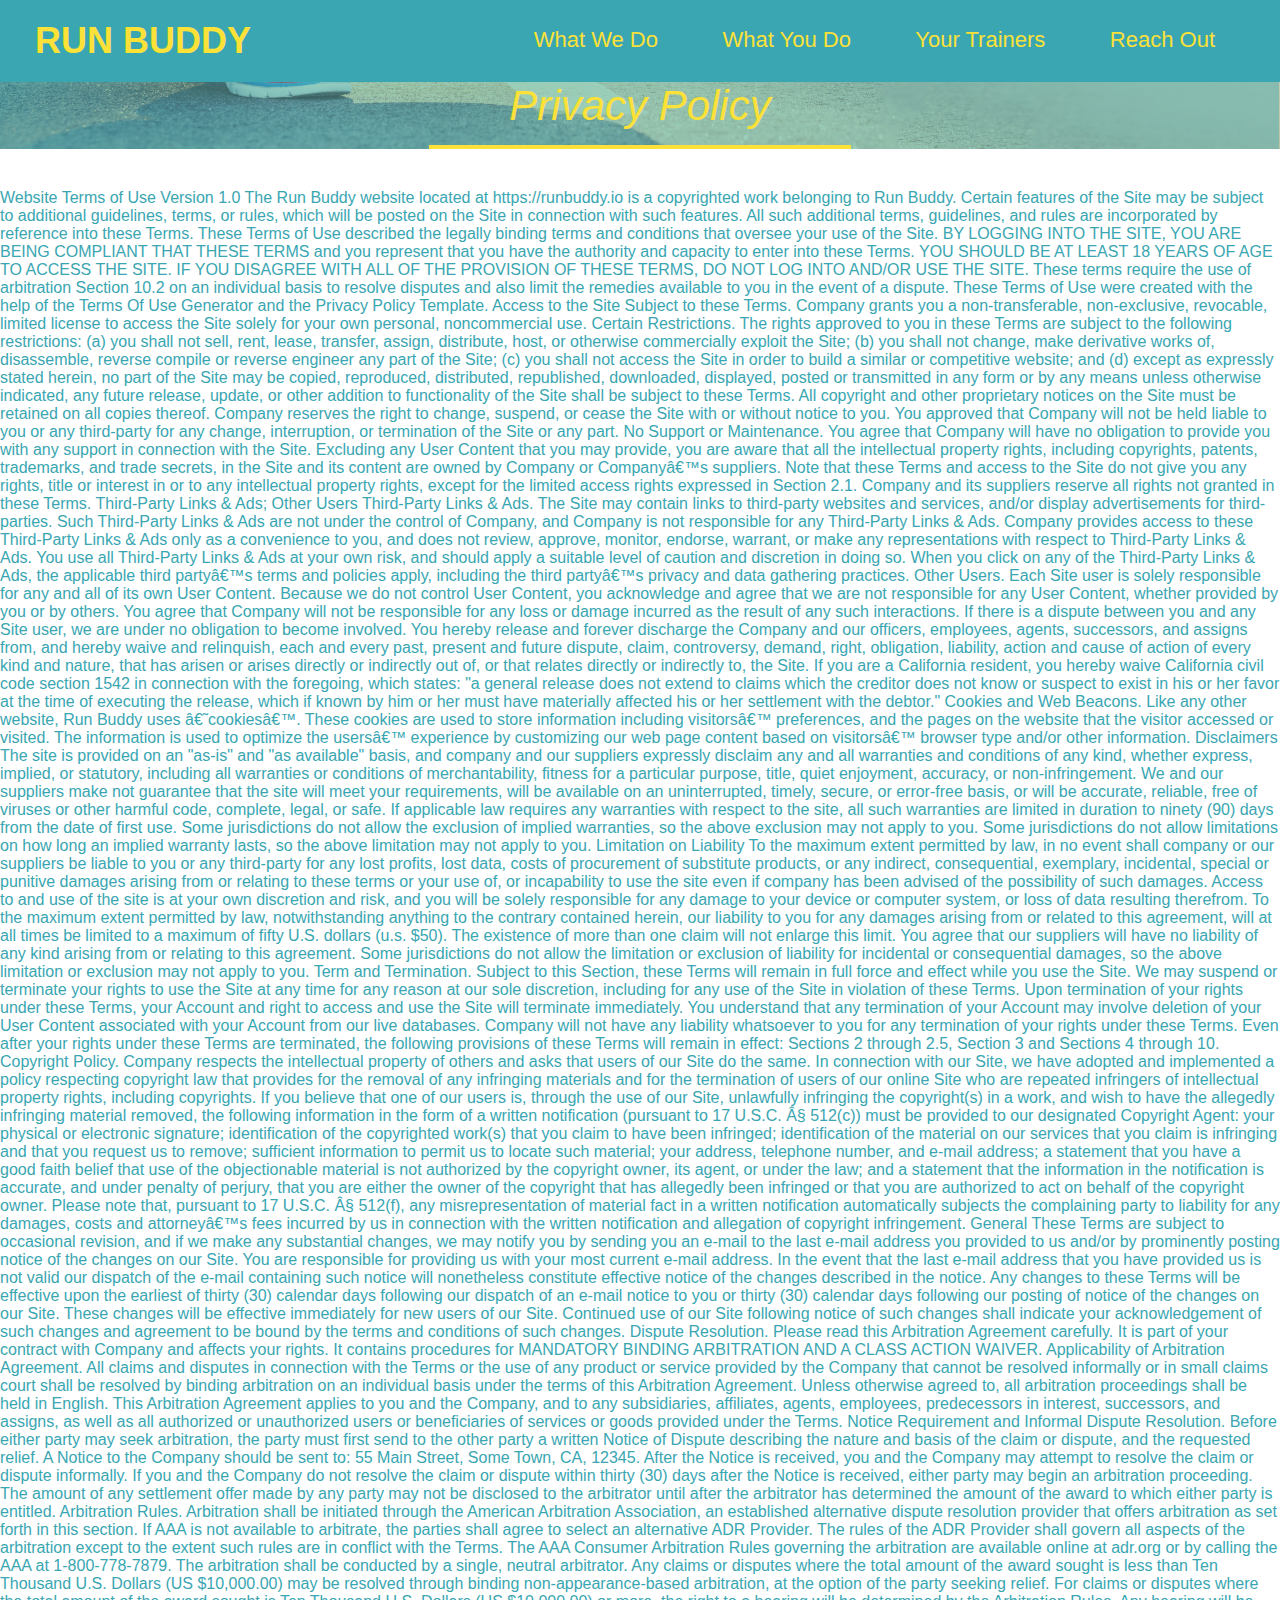
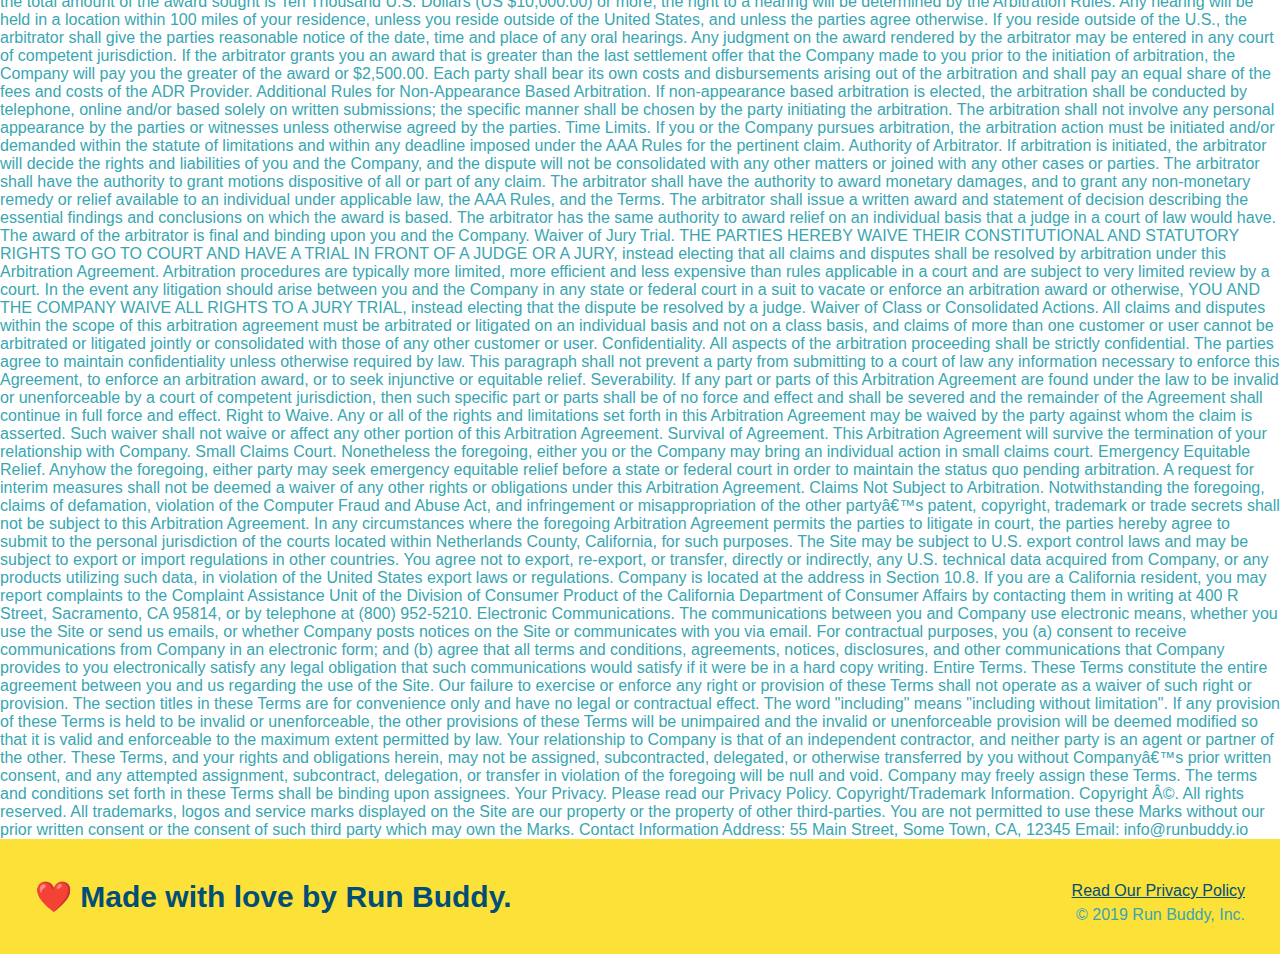
==== privacy-policy.html @ c7b24657 "changes" ====
<!DOCTYPE html>
<html lang="en">
    <head>
        <meta charset="UTF-8"/>
        <title>Privacy Policy - Run Buddy</title>
        <link rel="stylesheet" href="./assets/css/style.css" />
        
        <link rel="stylesheet" href="./assets/css/secondary-styles.css" />
    </head>
    <body>
        <header>
            <h1>
                <a href="/">RUN BUDDY</a> 
            </h1>
            <nav>
                <ul>
                    <li>
                        <a href="./index.html#what-we-do">What We Do</a>
                    </li>
                    <li>
                         <a href="./index.html#what-you-do">What You Do</a>
                    </li>
                    <li>
                        <a href="./index.html#your-trainers">Your Trainers</a>
                    </li>
                    <li>
                        <a href="./index.html#reach-out">Reach Out</a>
                    </li>
                </ul>
            </nav>
        </header>
        <section class="hero">
            <h2 class="page-title">
              Privacy Policy
            </h2>
        </section>

        <article class= "secondary-content">
            Website Terms of Use

            Version 1.0
            
            The Run Buddy website located at https://runbuddy.io is a copyrighted work belonging to Run Buddy. Certain features of the Site may be subject to additional guidelines, terms, or rules, which will be posted on the Site in connection with such features.
            
            All such additional terms, guidelines, and rules are incorporated by reference into these Terms.
            
            These Terms of Use described the legally binding terms and conditions that oversee your use of the Site. BY LOGGING INTO THE SITE, YOU ARE BEING COMPLIANT THAT THESE TERMS and you represent that you have the authority and capacity to enter into these Terms. YOU SHOULD BE AT LEAST 18 YEARS OF AGE TO ACCESS THE SITE. IF YOU DISAGREE WITH ALL OF THE PROVISION OF THESE TERMS, DO NOT LOG INTO AND/OR USE THE SITE.
            
            These terms require the use of arbitration Section 10.2 on an individual basis to resolve disputes and also limit the remedies available to you in the event of a dispute. These Terms of Use were created with the help of the Terms Of Use Generator and the Privacy Policy Template.
            
            Access to the Site
            Subject to these Terms. Company grants you a non-transferable, non-exclusive, revocable, limited license to access the Site solely for your own personal, noncommercial use.
            
            Certain Restrictions. The rights approved to you in these Terms are subject to the following restrictions: (a) you shall not sell, rent, lease, transfer, assign, distribute, host, or otherwise commercially exploit the Site; (b) you shall not change, make derivative works of, disassemble, reverse compile or reverse engineer any part of the Site; (c) you shall not access the Site in order to build a similar or competitive website; and (d) except as expressly stated herein, no part of the Site may be copied, reproduced, distributed, republished, downloaded, displayed, posted or transmitted in any form or by any means unless otherwise indicated, any future release, update, or other addition to functionality of the Site shall be subject to these Terms. All copyright and other proprietary notices on the Site must be retained on all copies thereof.
            
            Company reserves the right to change, suspend, or cease the Site with or without notice to you. You approved that Company will not be held liable to you or any third-party for any change, interruption, or termination of the Site or any part.
            
            No Support or Maintenance. You agree that Company will have no obligation to provide you with any support in connection with the Site.
            
            Excluding any User Content that you may provide, you are aware that all the intellectual property rights, including copyrights, patents, trademarks, and trade secrets, in the Site and its content are owned by Company or Companyâ€™s suppliers. Note that these Terms and access to the Site do not give you any rights, title or interest in or to any intellectual property rights, except for the limited access rights expressed in Section 2.1. Company and its suppliers reserve all rights not granted in these Terms.
            
            Third-Party Links & Ads; Other Users
            Third-Party Links & Ads. The Site may contain links to third-party websites and services, and/or display advertisements for third-parties. Such Third-Party Links & Ads are not under the control of Company, and Company is not responsible for any Third-Party Links & Ads. Company provides access to these Third-Party Links & Ads only as a convenience to you, and does not review, approve, monitor, endorse, warrant, or make any representations with respect to Third-Party Links & Ads. You use all Third-Party Links & Ads at your own risk, and should apply a suitable level of caution and discretion in doing so. When you click on any of the Third-Party Links & Ads, the applicable third partyâ€™s terms and policies apply, including the third partyâ€™s privacy and data gathering practices.
            
            Other Users. Each Site user is solely responsible for any and all of its own User Content. Because we do not control User Content, you acknowledge and agree that we are not responsible for any User Content, whether provided by you or by others. You agree that Company will not be responsible for any loss or damage incurred as the result of any such interactions. If there is a dispute between you and any Site user, we are under no obligation to become involved.
            
            You hereby release and forever discharge the Company and our officers, employees, agents, successors, and assigns from, and hereby waive and relinquish, each and every past, present and future dispute, claim, controversy, demand, right, obligation, liability, action and cause of action of every kind and nature, that has arisen or arises directly or indirectly out of, or that relates directly or indirectly to, the Site. If you are a California resident, you hereby waive California civil code section 1542 in connection with the foregoing, which states: "a general release does not extend to claims which the creditor does not know or suspect to exist in his or her favor at the time of executing the release, which if known by him or her must have materially affected his or her settlement with the debtor."
            
            Cookies and Web Beacons. Like any other website, Run Buddy uses â€˜cookiesâ€™. These cookies are used to store information including visitorsâ€™ preferences, and the pages on the website that the visitor accessed or visited. The information is used to optimize the usersâ€™ experience by customizing our web page content based on visitorsâ€™ browser type and/or other information.
            
            Disclaimers
            The site is provided on an "as-is" and "as available" basis, and company and our suppliers expressly disclaim any and all warranties and conditions of any kind, whether express, implied, or statutory, including all warranties or conditions of merchantability, fitness for a particular purpose, title, quiet enjoyment, accuracy, or non-infringement. We and our suppliers make not guarantee that the site will meet your requirements, will be available on an uninterrupted, timely, secure, or error-free basis, or will be accurate, reliable, free of viruses or other harmful code, complete, legal, or safe. If applicable law requires any warranties with respect to the site, all such warranties are limited in duration to ninety (90) days from the date of first use.
            
            Some jurisdictions do not allow the exclusion of implied warranties, so the above exclusion may not apply to you. Some jurisdictions do not allow limitations on how long an implied warranty lasts, so the above limitation may not apply to you.
            
            Limitation on Liability
            To the maximum extent permitted by law, in no event shall company or our suppliers be liable to you or any third-party for any lost profits, lost data, costs of procurement of substitute products, or any indirect, consequential, exemplary, incidental, special or punitive damages arising from or relating to these terms or your use of, or incapability to use the site even if company has been advised of the possibility of such damages. Access to and use of the site is at your own discretion and risk, and you will be solely responsible for any damage to your device or computer system, or loss of data resulting therefrom.
            
            To the maximum extent permitted by law, notwithstanding anything to the contrary contained herein, our liability to you for any damages arising from or related to this agreement, will at all times be limited to a maximum of fifty U.S. dollars (u.s. $50). The existence of more than one claim will not enlarge this limit. You agree that our suppliers will have no liability of any kind arising from or relating to this agreement.
            
            Some jurisdictions do not allow the limitation or exclusion of liability for incidental or consequential damages, so the above limitation or exclusion may not apply to you.
            
            Term and Termination. Subject to this Section, these Terms will remain in full force and effect while you use the Site. We may suspend or terminate your rights to use the Site at any time for any reason at our sole discretion, including for any use of the Site in violation of these Terms. Upon termination of your rights under these Terms, your Account and right to access and use the Site will terminate immediately. You understand that any termination of your Account may involve deletion of your User Content associated with your Account from our live databases. Company will not have any liability whatsoever to you for any termination of your rights under these Terms. Even after your rights under these Terms are terminated, the following provisions of these Terms will remain in effect: Sections 2 through 2.5, Section 3 and Sections 4 through 10.
            
            Copyright Policy.
            Company respects the intellectual property of others and asks that users of our Site do the same. In connection with our Site, we have adopted and implemented a policy respecting copyright law that provides for the removal of any infringing materials and for the termination of users of our online Site who are repeated infringers of intellectual property rights, including copyrights. If you believe that one of our users is, through the use of our Site, unlawfully infringing the copyright(s) in a work, and wish to have the allegedly infringing material removed, the following information in the form of a written notification (pursuant to 17 U.S.C. Â§ 512(c)) must be provided to our designated Copyright Agent:
            
            your physical or electronic signature;
            identification of the copyrighted work(s) that you claim to have been infringed;
            identification of the material on our services that you claim is infringing and that you request us to remove;
            sufficient information to permit us to locate such material; your address, telephone number, and e-mail address;
            a statement that you have a good faith belief that use of the objectionable material is not authorized by the copyright owner, its agent, or under the law; and
            a statement that the information in the notification is accurate, and under penalty of perjury, that you are either the owner of the copyright that has allegedly been infringed or that you are authorized to act on behalf of the copyright owner.
            Please note that, pursuant to 17 U.S.C. Â§ 512(f), any misrepresentation of material fact in a written notification automatically subjects the complaining party to liability for any damages, costs and attorneyâ€™s fees incurred by us in connection with the written notification and allegation of copyright infringement.
            
            General
            These Terms are subject to occasional revision, and if we make any substantial changes, we may notify you by sending you an e-mail to the last e-mail address you provided to us and/or by prominently posting notice of the changes on our Site. You are responsible for providing us with your most current e-mail address. In the event that the last e-mail address that you have provided us is not valid our dispatch of the e-mail containing such notice will nonetheless constitute effective notice of the changes described in the notice. Any changes to these Terms will be effective upon the earliest of thirty (30) calendar days following our dispatch of an e-mail notice to you or thirty (30) calendar days following our posting of notice of the changes on our Site. These changes will be effective immediately for new users of our Site. Continued use of our Site following notice of such changes shall indicate your acknowledgement of such changes and agreement to be bound by the terms and conditions of such changes. Dispute Resolution. Please read this Arbitration Agreement carefully. It is part of your contract with Company and affects your rights. It contains procedures for MANDATORY BINDING ARBITRATION AND A CLASS ACTION WAIVER.
            
            Applicability of Arbitration Agreement. All claims and disputes in connection with the Terms or the use of any product or service provided by the Company that cannot be resolved informally or in small claims court shall be resolved by binding arbitration on an individual basis under the terms of this Arbitration Agreement. Unless otherwise agreed to, all arbitration proceedings shall be held in English. This Arbitration Agreement applies to you and the Company, and to any subsidiaries, affiliates, agents, employees, predecessors in interest, successors, and assigns, as well as all authorized or unauthorized users or beneficiaries of services or goods provided under the Terms.
            
            Notice Requirement and Informal Dispute Resolution. Before either party may seek arbitration, the party must first send to the other party a written Notice of Dispute describing the nature and basis of the claim or dispute, and the requested relief. A Notice to the Company should be sent to: 55 Main Street, Some Town, CA, 12345. After the Notice is received, you and the Company may attempt to resolve the claim or dispute informally. If you and the Company do not resolve the claim or dispute within thirty (30) days after the Notice is received, either party may begin an arbitration proceeding. The amount of any settlement offer made by any party may not be disclosed to the arbitrator until after the arbitrator has determined the amount of the award to which either party is entitled.
            
            Arbitration Rules. Arbitration shall be initiated through the American Arbitration Association, an established alternative dispute resolution provider that offers arbitration as set forth in this section. If AAA is not available to arbitrate, the parties shall agree to select an alternative ADR Provider. The rules of the ADR Provider shall govern all aspects of the arbitration except to the extent such rules are in conflict with the Terms. The AAA Consumer Arbitration Rules governing the arbitration are available online at adr.org or by calling the AAA at 1-800-778-7879. The arbitration shall be conducted by a single, neutral arbitrator. Any claims or disputes where the total amount of the award sought is less than Ten Thousand U.S. Dollars (US $10,000.00) may be resolved through binding non-appearance-based arbitration, at the option of the party seeking relief. For claims or disputes where the total amount of the award sought is Ten Thousand U.S. Dollars (US $10,000.00) or more, the right to a hearing will be determined by the Arbitration Rules. Any hearing will be held in a location within 100 miles of your residence, unless you reside outside of the United States, and unless the parties agree otherwise. If you reside outside of the U.S., the arbitrator shall give the parties reasonable notice of the date, time and place of any oral hearings. Any judgment on the award rendered by the arbitrator may be entered in any court of competent jurisdiction. If the arbitrator grants you an award that is greater than the last settlement offer that the Company made to you prior to the initiation of arbitration, the Company will pay you the greater of the award or $2,500.00. Each party shall bear its own costs and disbursements arising out of the arbitration and shall pay an equal share of the fees and costs of the ADR Provider.
            
            Additional Rules for Non-Appearance Based Arbitration. If non-appearance based arbitration is elected, the arbitration shall be conducted by telephone, online and/or based solely on written submissions; the specific manner shall be chosen by the party initiating the arbitration. The arbitration shall not involve any personal appearance by the parties or witnesses unless otherwise agreed by the parties.
            
            Time Limits. If you or the Company pursues arbitration, the arbitration action must be initiated and/or demanded within the statute of limitations and within any deadline imposed under the AAA Rules for the pertinent claim.
            
            Authority of Arbitrator. If arbitration is initiated, the arbitrator will decide the rights and liabilities of you and the Company, and the dispute will not be consolidated with any other matters or joined with any other cases or parties. The arbitrator shall have the authority to grant motions dispositive of all or part of any claim. The arbitrator shall have the authority to award monetary damages, and to grant any non-monetary remedy or relief available to an individual under applicable law, the AAA Rules, and the Terms. The arbitrator shall issue a written award and statement of decision describing the essential findings and conclusions on which the award is based. The arbitrator has the same authority to award relief on an individual basis that a judge in a court of law would have. The award of the arbitrator is final and binding upon you and the Company.
            
            Waiver of Jury Trial. THE PARTIES HEREBY WAIVE THEIR CONSTITUTIONAL AND STATUTORY RIGHTS TO GO TO COURT AND HAVE A TRIAL IN FRONT OF A JUDGE OR A JURY, instead electing that all claims and disputes shall be resolved by arbitration under this Arbitration Agreement. Arbitration procedures are typically more limited, more efficient and less expensive than rules applicable in a court and are subject to very limited review by a court. In the event any litigation should arise between you and the Company in any state or federal court in a suit to vacate or enforce an arbitration award or otherwise, YOU AND THE COMPANY WAIVE ALL RIGHTS TO A JURY TRIAL, instead electing that the dispute be resolved by a judge.
            
            Waiver of Class or Consolidated Actions. All claims and disputes within the scope of this arbitration agreement must be arbitrated or litigated on an individual basis and not on a class basis, and claims of more than one customer or user cannot be arbitrated or litigated jointly or consolidated with those of any other customer or user.
            
            Confidentiality. All aspects of the arbitration proceeding shall be strictly confidential. The parties agree to maintain confidentiality unless otherwise required by law. This paragraph shall not prevent a party from submitting to a court of law any information necessary to enforce this Agreement, to enforce an arbitration award, or to seek injunctive or equitable relief.
            
            Severability. If any part or parts of this Arbitration Agreement are found under the law to be invalid or unenforceable by a court of competent jurisdiction, then such specific part or parts shall be of no force and effect and shall be severed and the remainder of the Agreement shall continue in full force and effect.
            
            Right to Waive. Any or all of the rights and limitations set forth in this Arbitration Agreement may be waived by the party against whom the claim is asserted. Such waiver shall not waive or affect any other portion of this Arbitration Agreement.
            
            Survival of Agreement. This Arbitration Agreement will survive the termination of your relationship with Company.
            
            Small Claims Court. Nonetheless the foregoing, either you or the Company may bring an individual action in small claims court.
            
            Emergency Equitable Relief. Anyhow the foregoing, either party may seek emergency equitable relief before a state or federal court in order to maintain the status quo pending arbitration. A request for interim measures shall not be deemed a waiver of any other rights or obligations under this Arbitration Agreement.
            
            Claims Not Subject to Arbitration. Notwithstanding the foregoing, claims of defamation, violation of the Computer Fraud and Abuse Act, and infringement or misappropriation of the other partyâ€™s patent, copyright, trademark or trade secrets shall not be subject to this Arbitration Agreement.
            
            In any circumstances where the foregoing Arbitration Agreement permits the parties to litigate in court, the parties hereby agree to submit to the personal jurisdiction of the courts located within Netherlands County, California, for such purposes.
            
            The Site may be subject to U.S. export control laws and may be subject to export or import regulations in other countries. You agree not to export, re-export, or transfer, directly or indirectly, any U.S. technical data acquired from Company, or any products utilizing such data, in violation of the United States export laws or regulations.
            
            Company is located at the address in Section 10.8. If you are a California resident, you may report complaints to the Complaint Assistance Unit of the Division of Consumer Product of the California Department of Consumer Affairs by contacting them in writing at 400 R Street, Sacramento, CA 95814, or by telephone at (800) 952-5210.
            
            Electronic Communications. The communications between you and Company use electronic means, whether you use the Site or send us emails, or whether Company posts notices on the Site or communicates with you via email. For contractual purposes, you (a) consent to receive communications from Company in an electronic form; and (b) agree that all terms and conditions, agreements, notices, disclosures, and other communications that Company provides to you electronically satisfy any legal obligation that such communications would satisfy if it were be in a hard copy writing.
            
            Entire Terms. These Terms constitute the entire agreement between you and us regarding the use of the Site. Our failure to exercise or enforce any right or provision of these Terms shall not operate as a waiver of such right or provision. The section titles in these Terms are for convenience only and have no legal or contractual effect. The word "including" means "including without limitation". If any provision of these Terms is held to be invalid or unenforceable, the other provisions of these Terms will be unimpaired and the invalid or unenforceable provision will be deemed modified so that it is valid and enforceable to the maximum extent permitted by law. Your relationship to Company is that of an independent contractor, and neither party is an agent or partner of the other. These Terms, and your rights and obligations herein, may not be assigned, subcontracted, delegated, or otherwise transferred by you without Companyâ€™s prior written consent, and any attempted assignment, subcontract, delegation, or transfer in violation of the foregoing will be null and void. Company may freely assign these Terms. The terms and conditions set forth in these Terms shall be binding upon assignees.
            
            Your Privacy. Please read our Privacy Policy.
            
            Copyright/Trademark Information. Copyright Â©. All rights reserved. All trademarks, logos and service marks displayed on the Site are our property or the property of other third-parties. You are not permitted to use these Marks without our prior written consent or the consent of such third party which may own the Marks.
            
            Contact Information
            Address: 55 Main Street, Some Town, CA, 12345
            
            Email: info@runbuddy.io
        </article>

        <footer>
            <h2>❤️ Made with love by Run Buddy.</h2>
            <div>
                <a href="#">Read Our Privacy Policy</a><br/>
                &copy; 2019 Run Buddy, Inc.
            </div>
        </footer>
    </body>

</html>
---- assets/css/style.css ----
* {
  margin: 0;
  padding: 0;
  box-sizing: border-box;
}

body {
    color: #39a6b2;
    font-family: Helvetica, Arial, sans-serif;
  }


header {
  padding: 20px 35px;
  background-color: #39a6b2
}

header h1 {
  font-weight: bold;
  font-size: 36px;
  color: #fce138;
  margin: 0;
  display: inline;
}

header a {
  text-decoration:none;
  color: #fce138
}

header nav {
  float: right;
  margin: 7px 0;
}

header nav ul li {
  display: inline-block;
}

header nav ul li a {
  margin: 0 30px;
  font-weight: lighter;
  font-size: 22px;
}

footer {
  background: #fce138;
  width: 100%;
  padding: 40px 35px;
}

footer h2 {
  display: inline;
  color: #024e76;
  font-size: 30px;
  margin: 0;
}

footer div {
  float: right;
  line-height: 1.5;
  text-align: right;
}

footer a {
  color: #024e76;
}


.hero {
  background-image: url("../images/hero-bg.jpg");
  height: 600px;
  background-size: cover;
  background-position: center;
  position: relative;
}
/* Hero Style End */

.hero-form {
  background-color: #fce138;
  padding: 20 px;
  width: 500px;
  color: #024e76;
  border: solid 3px #024e76;
}

.hero-form {
  border: 3px solid #024e76;
  background-color: #fce138;
  padding: 20px;
  width: 500px;
  color: #024e76;
  position: absolute;
  bottom: 120px;
  right: 140px;
}

div h3 {
  font-size: xx-large;
  margin: 0%;
}

.hero-form h3 {
  font-size:24px;
  margin: 0;
}

.hero-form p {
  margin: 5px 0 15 px 0;
}

.form-input {
  border: 1px solid #024e76;
  display: block;
  padding: 7px 15px;
  font-size: 16px;
  color: #024e76;
  width: 100%;
  margin-bottom: 15px;
}

.hero-form label {
  margin: 0 5px;
}

.hero-form button {
  color: #fce138;
  background-color: #024e76;
  border: none;
  padding: 10px 20px;
  font-size: 16px;
}

.intro {
  text-align: center;
}

.intro p {
  line-height: 1.7;
  color: #39a6b2;
  width: 80%;
  font-size: 20px;
  margin: 0 auto;
}


.steps { 
  text-align: center;
  background: #fce138;
}

.section-title {
  font-size: 55px;
  color: #024e76;
  margin-top: 35px;
  margin-bottom: 35px;
  padding: 0 100px 20px 100px;
  display: inline-block;
  border-bottom: 3px solid;
}

.primary-border {
  border-color: #fce138;
}

.secondary-border {
  border-color: #39a6b2;
}

.steps div {
  margin-bottom: 80px;
}

.steps img {
  width: 15%;
  margin: 10px 0;
} 

.steps h3 {
  color: #024e76;
  font-size: 46px;
  margin-top: 10px;
}

.steps p {
  color: #39a6b2;
  font-size: 23px;
}

.steps span {
  font-size: 38px;
}

.trainers {
  text-align: center;
}

.trainer {
  width: 900px;
  margin: 0 auto 30px auto;
  background: #024e76;
  color: #fce138;
  overflow: auto;
}

.trainer img {
  width: 35%;
  float: left;
}

.trainer-bio {
  padding: 35px;
  float: left;
  width: 65%;
}

.text-left {
  text-align: left;
}

.text-right {
  text-align: right;
}

.trainer-bio h3 {
  font-size: 32px;
  margin-bottom: 8px;
}

.trainer-bio h4 {
  font-weight: lighter;
  font-size: 26px;
  margin-bottom: 25px;
}

.trainer-bio p {
  font-size: 17px;
  line-height: 1.3;
}

.contact {
  text-align: center;
  background-color: #024e76;
}

.contact h2 {
  color: #fce138;
}

.contact-info iframe {
  width: 400px;
  height: 400px;
}

.contact-info div {
  width: 410px;
  display: inline-block;
  vertical-align: top;
  text-align: left;
  margin: 30px 0 0 60px;
  color: white;
}

.contact-info h3 {
  color: #fce138;
  font-size: 32px;
}

.contact-info p, .contact-info address {
  margin: 20px 0;
  line-height: 1.5;
  font-size: 20px;
  font-style: normal;
}

.contact-info a {
  color: #fce138;
}
---- assets/css/secondary-styles.css ----
.hero {
    background-position: bottom;
    height: auto;
    text-align: center;
    margin-bottom: 40px;
}

.page-title {
    color: #fce138;
    display: inline-block;
    border-bottom: 4px solid #fce138;
    padding: 0 80px 15px 80px;
    font-weight: normal;
    font-size: 42px;
    font-style: italic;
}
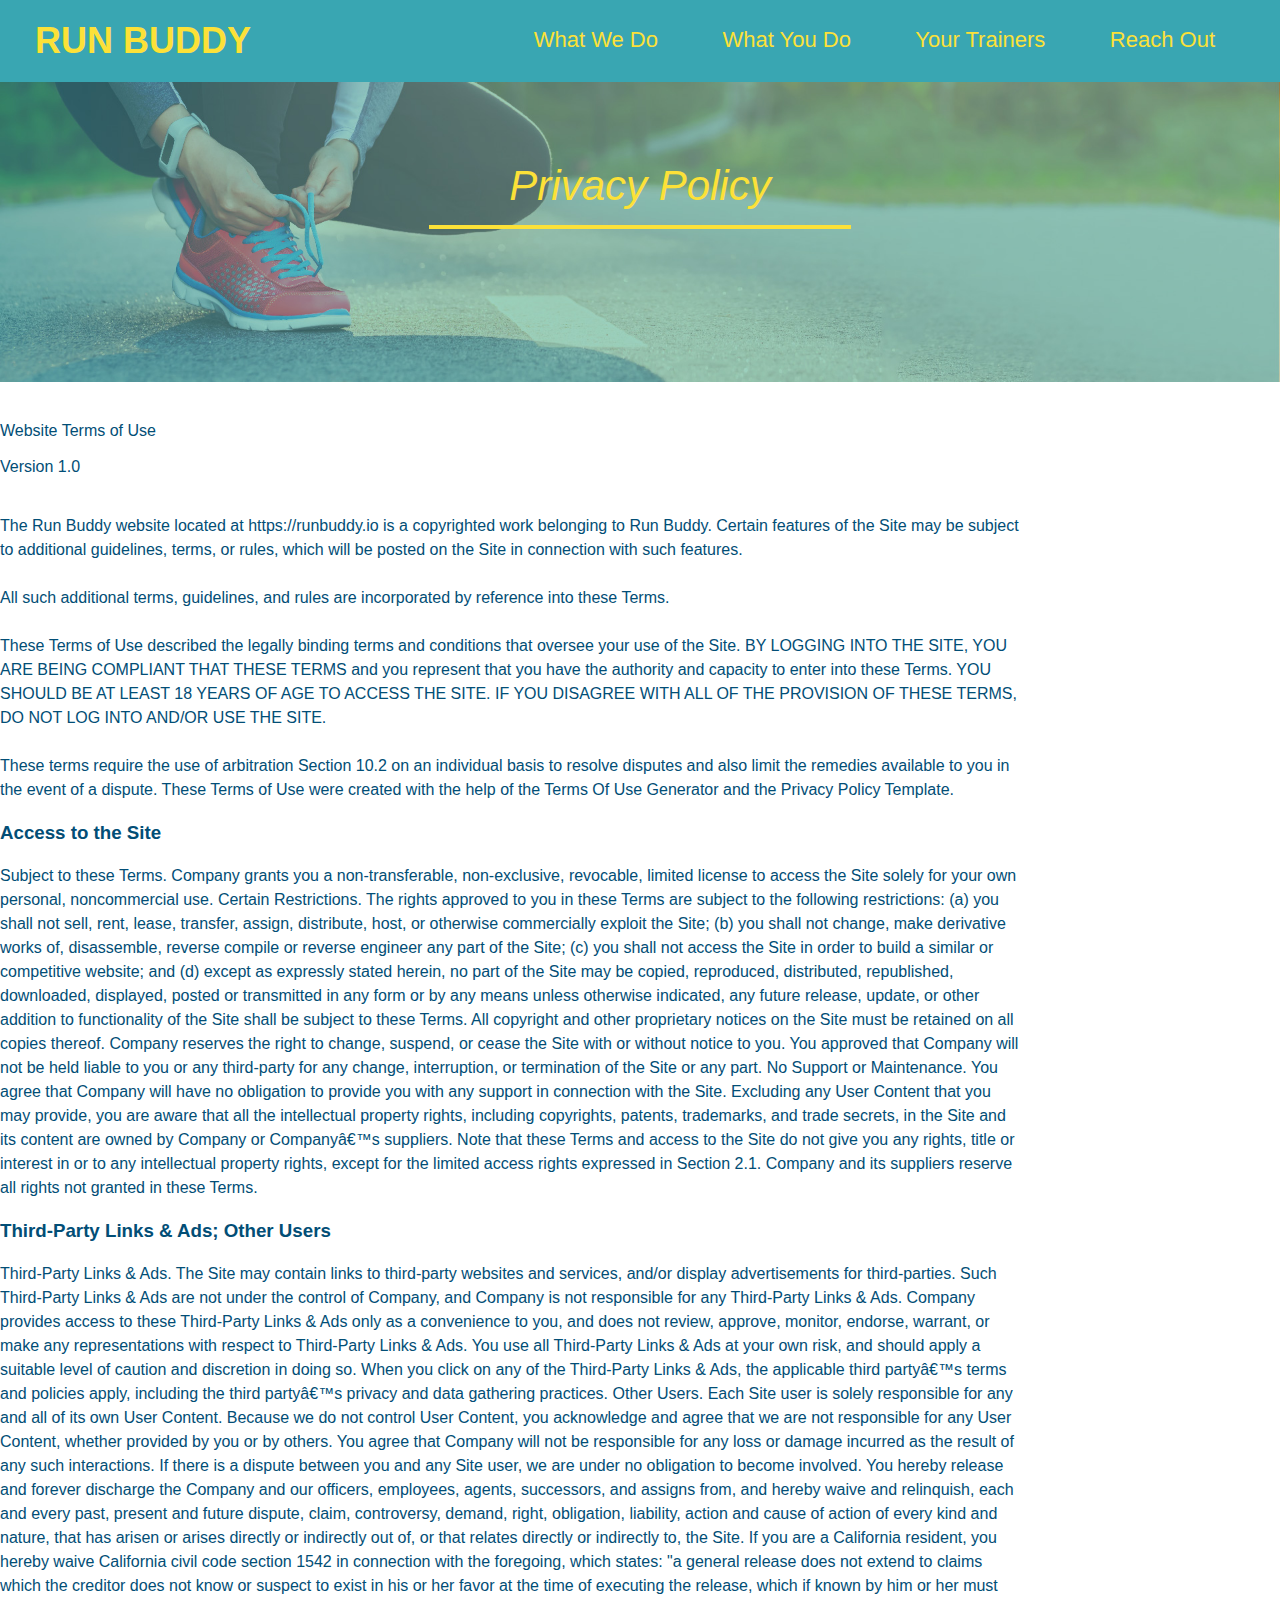
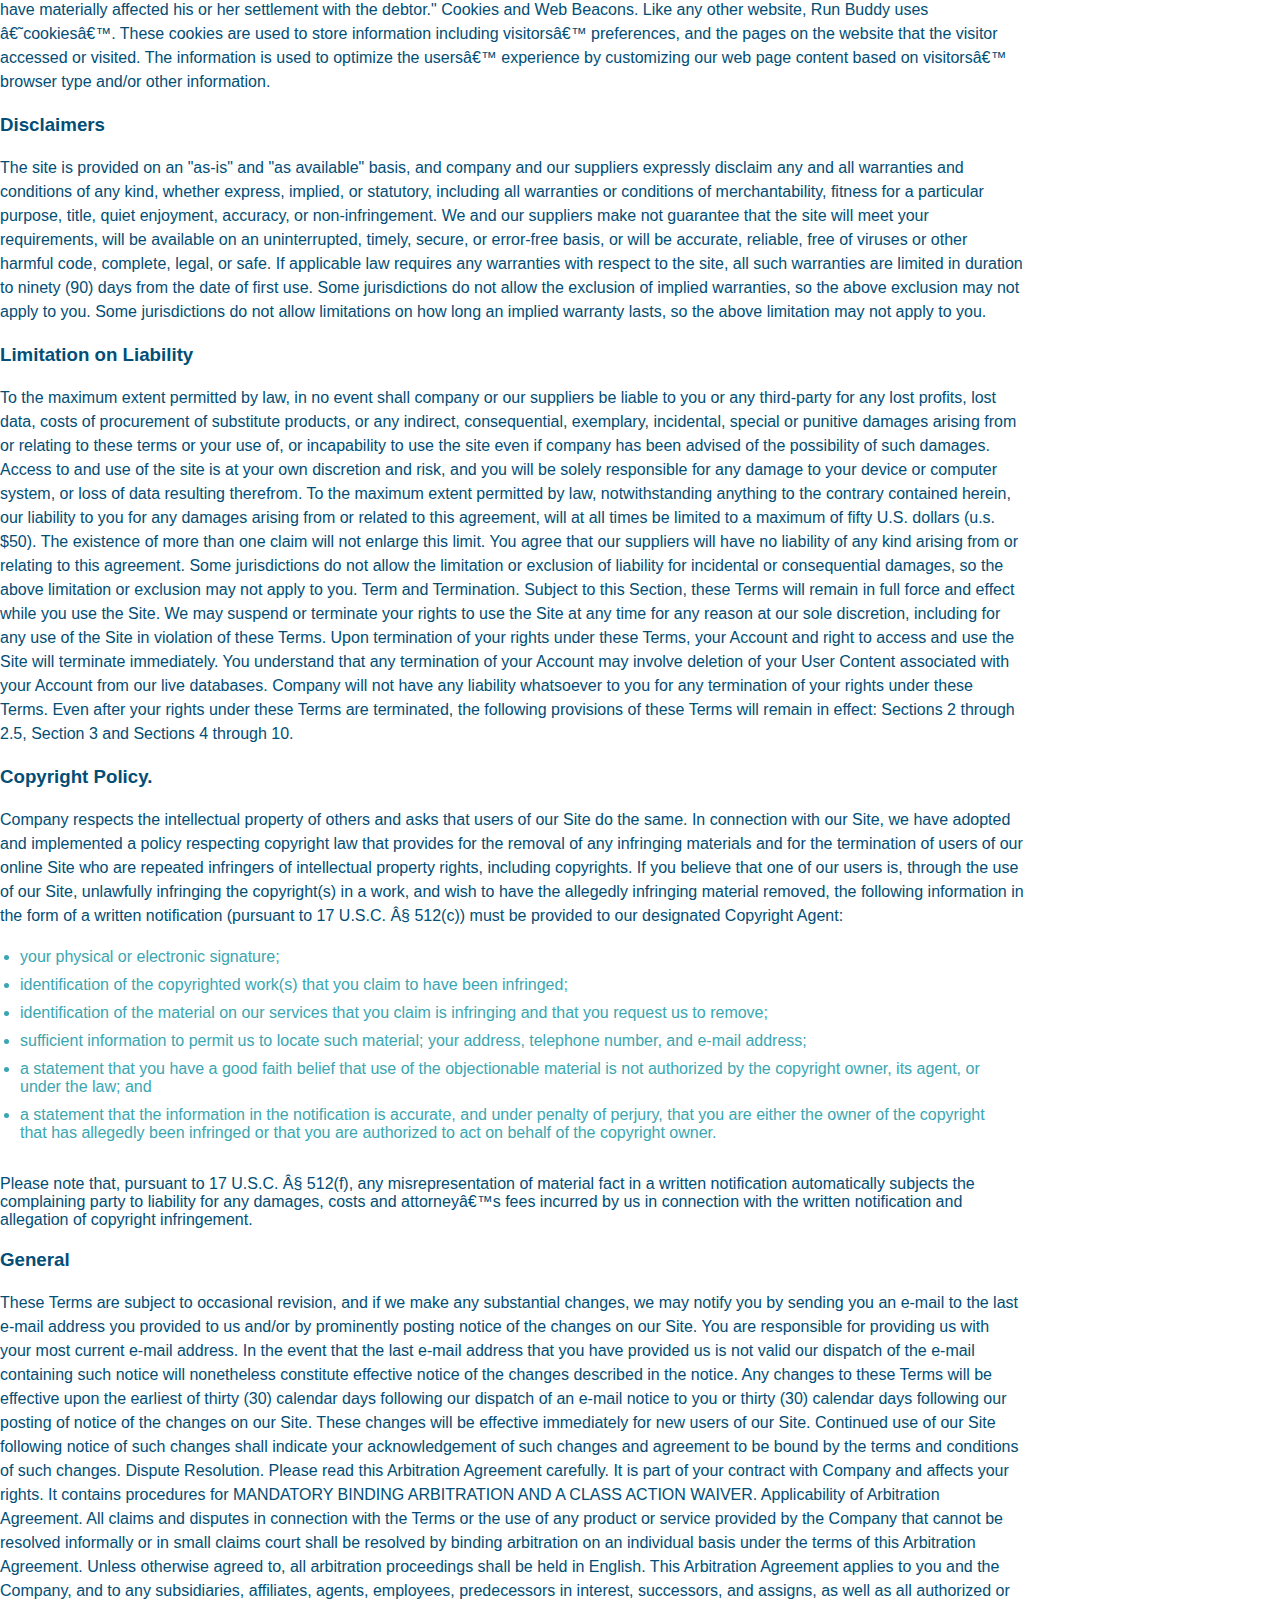
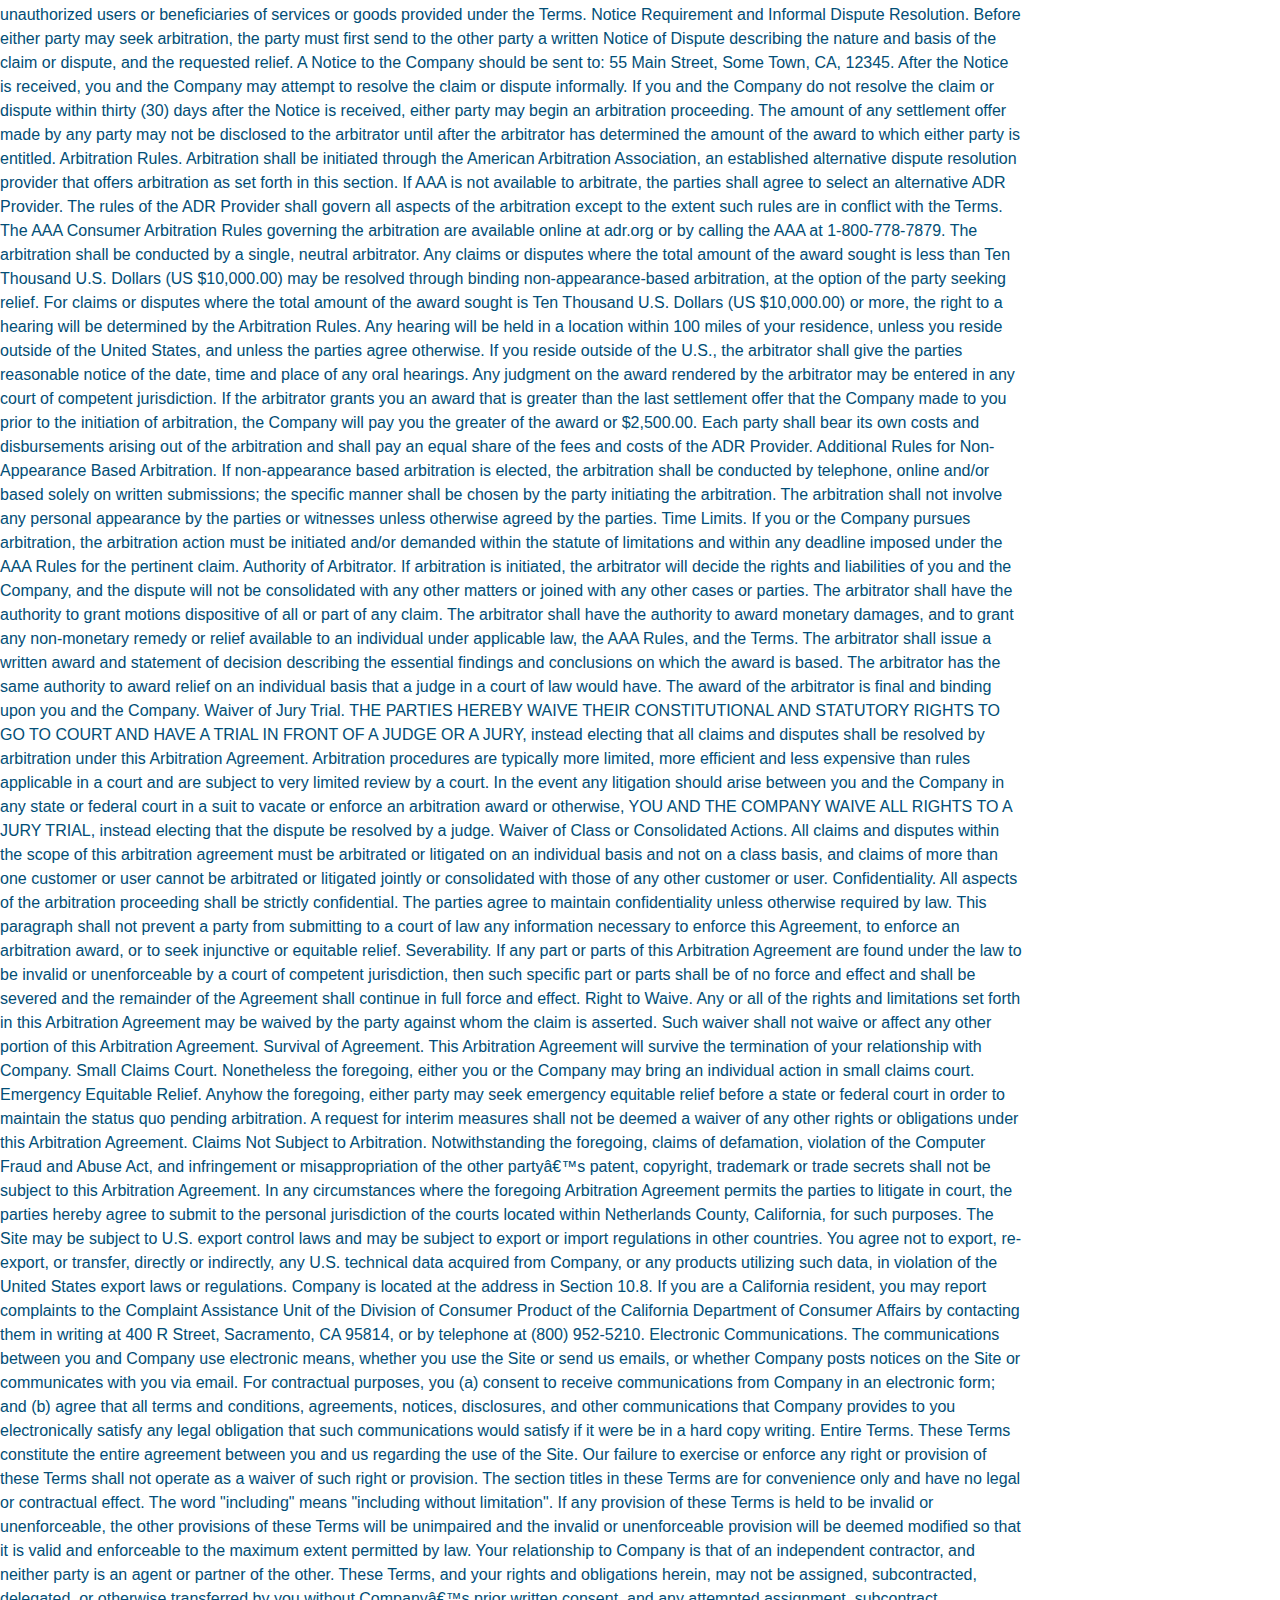
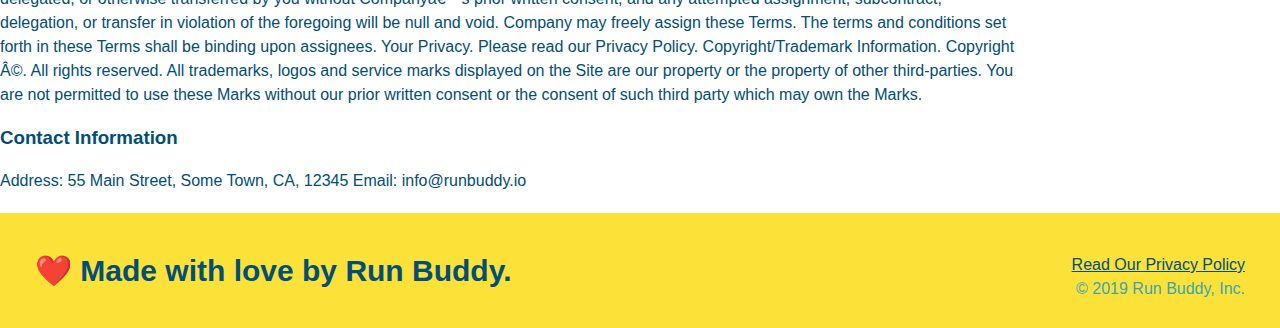
==== commit 432cfaee: "changes" ====
--- a/privacy-policy.html
+++ b/privacy-policy.html
@@ -4,7 +4,7 @@
         <meta charset="UTF-8"/>
         <title>Privacy Policy - Run Buddy</title>
         <link rel="stylesheet" href="./assets/css/style.css" />
-        
+
         <link rel="stylesheet" href="./assets/css/secondary-styles.css" />
     </head>
     <body>
@@ -36,114 +36,136 @@
         </section>
 
         <article class= "secondary-content">
-            Website Terms of Use
+            
+                    Website Terms of Use</br></br>
 
-            Version 1.0
+                    Version 1.0</br></br>
             
-            The Run Buddy website located at https://runbuddy.io is a copyrighted work belonging to Run Buddy. Certain features of the Site may be subject to additional guidelines, terms, or rules, which will be posted on the Site in connection with such features.
+                <p> 
+                    The Run Buddy website located at https://runbuddy.io is a copyrighted work belonging to Run Buddy. Certain features of the Site may be subject to additional guidelines, terms, or rules, which will be posted on the Site in connection with such features.</br></br>
             
-            All such additional terms, guidelines, and rules are incorporated by reference into these Terms.
+                    All such additional terms, guidelines, and rules are incorporated by reference into these Terms.</br></br>
             
-            These Terms of Use described the legally binding terms and conditions that oversee your use of the Site. BY LOGGING INTO THE SITE, YOU ARE BEING COMPLIANT THAT THESE TERMS and you represent that you have the authority and capacity to enter into these Terms. YOU SHOULD BE AT LEAST 18 YEARS OF AGE TO ACCESS THE SITE. IF YOU DISAGREE WITH ALL OF THE PROVISION OF THESE TERMS, DO NOT LOG INTO AND/OR USE THE SITE.
+                    These Terms of Use described the legally binding terms and conditions that oversee your use of the Site. BY LOGGING INTO THE SITE, YOU ARE BEING COMPLIANT THAT THESE TERMS and you represent that you have the authority and capacity to enter into these Terms. YOU SHOULD BE AT LEAST 18 YEARS OF AGE TO ACCESS THE SITE. IF YOU DISAGREE WITH ALL OF THE PROVISION OF THESE TERMS, DO NOT LOG INTO AND/OR USE THE SITE.</br></br>
             
-            These terms require the use of arbitration Section 10.2 on an individual basis to resolve disputes and also limit the remedies available to you in the event of a dispute. These Terms of Use were created with the help of the Terms Of Use Generator and the Privacy Policy Template.
+                    These terms require the use of arbitration Section 10.2 on an individual basis to resolve disputes and also limit the remedies available to you in the event of a dispute. These Terms of Use were created with the help of the Terms Of Use Generator and the Privacy Policy Template.
+                    </p>
             
-            Access to the Site
-            Subject to these Terms. Company grants you a non-transferable, non-exclusive, revocable, limited license to access the Site solely for your own personal, noncommercial use.
+                
+                    <h3>Access to the Site</h3>
+                        <p>
+                    Subject to these Terms. Company grants you a non-transferable, non-exclusive, revocable, limited license to access the Site solely for your own personal, noncommercial use.
             
-            Certain Restrictions. The rights approved to you in these Terms are subject to the following restrictions: (a) you shall not sell, rent, lease, transfer, assign, distribute, host, or otherwise commercially exploit the Site; (b) you shall not change, make derivative works of, disassemble, reverse compile or reverse engineer any part of the Site; (c) you shall not access the Site in order to build a similar or competitive website; and (d) except as expressly stated herein, no part of the Site may be copied, reproduced, distributed, republished, downloaded, displayed, posted or transmitted in any form or by any means unless otherwise indicated, any future release, update, or other addition to functionality of the Site shall be subject to these Terms. All copyright and other proprietary notices on the Site must be retained on all copies thereof.
+                    Certain Restrictions. The rights approved to you in these Terms are subject to the following restrictions: (a) you shall not sell, rent, lease, transfer, assign, distribute, host, or otherwise commercially exploit the Site; (b) you shall not change, make derivative works of, disassemble, reverse compile or reverse engineer any part of the Site; (c) you shall not access the Site in order to build a similar or competitive website; and (d) except as expressly stated herein, no part of the Site may be copied, reproduced, distributed, republished, downloaded, displayed, posted or transmitted in any form or by any means unless otherwise indicated, any future release, update, or other addition to functionality of the Site shall be subject to these Terms. All copyright and other proprietary notices on the Site must be retained on all copies thereof.
             
-            Company reserves the right to change, suspend, or cease the Site with or without notice to you. You approved that Company will not be held liable to you or any third-party for any change, interruption, or termination of the Site or any part.
+                    Company reserves the right to change, suspend, or cease the Site with or without notice to you. You approved that Company will not be held liable to you or any third-party for any change, interruption, or termination of the Site or any part.
             
-            No Support or Maintenance. You agree that Company will have no obligation to provide you with any support in connection with the Site.
+                    No Support or Maintenance. You agree that Company will have no obligation to provide you with any support in connection with the Site.
             
-            Excluding any User Content that you may provide, you are aware that all the intellectual property rights, including copyrights, patents, trademarks, and trade secrets, in the Site and its content are owned by Company or Companyâ€™s suppliers. Note that these Terms and access to the Site do not give you any rights, title or interest in or to any intellectual property rights, except for the limited access rights expressed in Section 2.1. Company and its suppliers reserve all rights not granted in these Terms.
+                    Excluding any User Content that you may provide, you are aware that all the intellectual property rights, including copyrights, patents, trademarks, and trade secrets, in the Site and its content are owned by Company or Companyâ€™s suppliers. Note that these Terms and access to the Site do not give you any rights, title or interest in or to any intellectual property rights, except for the limited access rights expressed in Section 2.1. Company and its suppliers reserve all rights not granted in these Terms.
+                        </p>
+
+                    <h3>Third-Party Links & Ads; Other Users</h3>
+                        <p>
+                Third-Party Links & Ads. The Site may contain links to third-party websites and services, and/or display advertisements for third-parties. Such Third-Party Links & Ads are not under the control of Company, and Company is not responsible for any Third-Party Links & Ads. Company provides access to these Third-Party Links & Ads only as a convenience to you, and does not review, approve, monitor, endorse, warrant, or make any representations with respect to Third-Party Links & Ads. You use all Third-Party Links & Ads at your own risk, and should apply a suitable level of caution and discretion in doing so. When you click on any of the Third-Party Links & Ads, the applicable third partyâ€™s terms and policies apply, including the third partyâ€™s privacy and data gathering practices.
             
-            Third-Party Links & Ads; Other Users
-            Third-Party Links & Ads. The Site may contain links to third-party websites and services, and/or display advertisements for third-parties. Such Third-Party Links & Ads are not under the control of Company, and Company is not responsible for any Third-Party Links & Ads. Company provides access to these Third-Party Links & Ads only as a convenience to you, and does not review, approve, monitor, endorse, warrant, or make any representations with respect to Third-Party Links & Ads. You use all Third-Party Links & Ads at your own risk, and should apply a suitable level of caution and discretion in doing so. When you click on any of the Third-Party Links & Ads, the applicable third partyâ€™s terms and policies apply, including the third partyâ€™s privacy and data gathering practices.
+                Other Users. Each Site user is solely responsible for any and all of its own User Content. Because we do not control User Content, you acknowledge and agree that we are not responsible for any User Content, whether provided by you or by others. You agree that Company will not be responsible for any loss or damage incurred as the result of any such interactions. If there is a dispute between you and any Site user, we are under no obligation to become involved.
             
-            Other Users. Each Site user is solely responsible for any and all of its own User Content. Because we do not control User Content, you acknowledge and agree that we are not responsible for any User Content, whether provided by you or by others. You agree that Company will not be responsible for any loss or damage incurred as the result of any such interactions. If there is a dispute between you and any Site user, we are under no obligation to become involved.
+                You hereby release and forever discharge the Company and our officers, employees, agents, successors, and assigns from, and hereby waive and relinquish, each and every past, present and future dispute, claim, controversy, demand, right, obligation, liability, action and cause of action of every kind and nature, that has arisen or arises directly or indirectly out of, or that relates directly or indirectly to, the Site. If you are a California resident, you hereby waive California civil code section 1542 in connection with the foregoing, which states: "a general release does not extend to claims which the creditor does not know or suspect to exist in his or her favor at the time of executing the release, which if known by him or her must have materially affected his or her settlement with the debtor."
             
-            You hereby release and forever discharge the Company and our officers, employees, agents, successors, and assigns from, and hereby waive and relinquish, each and every past, present and future dispute, claim, controversy, demand, right, obligation, liability, action and cause of action of every kind and nature, that has arisen or arises directly or indirectly out of, or that relates directly or indirectly to, the Site. If you are a California resident, you hereby waive California civil code section 1542 in connection with the foregoing, which states: "a general release does not extend to claims which the creditor does not know or suspect to exist in his or her favor at the time of executing the release, which if known by him or her must have materially affected his or her settlement with the debtor."
+                Cookies and Web Beacons. Like any other website, Run Buddy uses â€˜cookiesâ€™. These cookies are used to store information including visitorsâ€™ preferences, and the pages on the website that the visitor accessed or visited. The information is used to optimize the usersâ€™ experience by customizing our web page content based on visitorsâ€™ browser type and/or other information.
+                     </p>
+
+                
+                <h3>Disclaimers</h3>
+                <p>
+                The site is provided on an "as-is" and "as available" basis, and company and our suppliers expressly disclaim any and all warranties and conditions of any kind, whether express, implied, or statutory, including all warranties or conditions of merchantability, fitness for a particular purpose, title, quiet enjoyment, accuracy, or non-infringement. We and our suppliers make not guarantee that the site will meet your requirements, will be available on an uninterrupted, timely, secure, or error-free basis, or will be accurate, reliable, free of viruses or other harmful code, complete, legal, or safe. If applicable law requires any warranties with respect to the site, all such warranties are limited in duration to ninety (90) days from the date of first use.
             
-            Cookies and Web Beacons. Like any other website, Run Buddy uses â€˜cookiesâ€™. These cookies are used to store information including visitorsâ€™ preferences, and the pages on the website that the visitor accessed or visited. The information is used to optimize the usersâ€™ experience by customizing our web page content based on visitorsâ€™ browser type and/or other information.
+                Some jurisdictions do not allow the exclusion of implied warranties, so the above exclusion may not apply to you. Some jurisdictions do not allow limitations on how long an implied warranty lasts, so the above limitation may not apply to you.
+            </p>
+
+                
+                <h3>Limitation on Liability</h3>
+                <p>
+                To the maximum extent permitted by law, in no event shall company or our suppliers be liable to you or any third-party for any lost profits, lost data, costs of procurement of substitute products, or any indirect, consequential, exemplary, incidental, special or punitive damages arising from or relating to these terms or your use of, or incapability to use the site even if company has been advised of the possibility of such damages. Access to and use of the site is at your own discretion and risk, and you will be solely responsible for any damage to your device or computer system, or loss of data resulting therefrom.
             
-            Disclaimers
-            The site is provided on an "as-is" and "as available" basis, and company and our suppliers expressly disclaim any and all warranties and conditions of any kind, whether express, implied, or statutory, including all warranties or conditions of merchantability, fitness for a particular purpose, title, quiet enjoyment, accuracy, or non-infringement. We and our suppliers make not guarantee that the site will meet your requirements, will be available on an uninterrupted, timely, secure, or error-free basis, or will be accurate, reliable, free of viruses or other harmful code, complete, legal, or safe. If applicable law requires any warranties with respect to the site, all such warranties are limited in duration to ninety (90) days from the date of first use.
+                To the maximum extent permitted by law, notwithstanding anything to the contrary contained herein, our liability to you for any damages arising from or related to this agreement, will at all times be limited to a maximum of fifty U.S. dollars (u.s. $50). The existence of more than one claim will not enlarge this limit. You agree that our suppliers will have no liability of any kind arising from or relating to this agreement.
             
-            Some jurisdictions do not allow the exclusion of implied warranties, so the above exclusion may not apply to you. Some jurisdictions do not allow limitations on how long an implied warranty lasts, so the above limitation may not apply to you.
+                Some jurisdictions do not allow the limitation or exclusion of liability for incidental or consequential damages, so the above limitation or exclusion may not apply to you.
             
-            Limitation on Liability
-            To the maximum extent permitted by law, in no event shall company or our suppliers be liable to you or any third-party for any lost profits, lost data, costs of procurement of substitute products, or any indirect, consequential, exemplary, incidental, special or punitive damages arising from or relating to these terms or your use of, or incapability to use the site even if company has been advised of the possibility of such damages. Access to and use of the site is at your own discretion and risk, and you will be solely responsible for any damage to your device or computer system, or loss of data resulting therefrom.
+                Term and Termination. Subject to this Section, these Terms will remain in full force and effect while you use the Site. We may suspend or terminate your rights to use the Site at any time for any reason at our sole discretion, including for any use of the Site in violation of these Terms. Upon termination of your rights under these Terms, your Account and right to access and use the Site will terminate immediately. You understand that any termination of your Account may involve deletion of your User Content associated with your Account from our live databases. Company will not have any liability whatsoever to you for any termination of your rights under these Terms. Even after your rights under these Terms are terminated, the following provisions of these Terms will remain in effect: Sections 2 through 2.5, Section 3 and Sections 4 through 10.
+                </p>
+
+              
+                <h3>Copyright Policy.</h3>
+                <p>
+                Company respects the intellectual property of others and asks that users of our Site do the same. In connection with our Site, we have adopted and implemented a policy respecting copyright law that provides for the removal of any infringing materials and for the termination of users of our online Site who are repeated infringers of intellectual property rights, including copyrights. If you believe that one of our users is, through the use of our Site, unlawfully infringing the copyright(s) in a work, and wish to have the allegedly infringing material removed, the following information in the form of a written notification (pursuant to 17 U.S.C. Â§ 512(c)) must be provided to our designated Copyright Agent:
+                    <ul>
+                        <li>your physical or electronic signature;</li>
+                        <li>identification of the copyrighted work(s) that you claim to have been infringed;</li>
+                        <li>identification of the material on our services that you claim is infringing and that you request us to remove;</li>
+                        <li>sufficient information to permit us to locate such material; your address, telephone number, and e-mail address;</li>
+                        <li> a statement that you have a good faith belief that use of the objectionable material is not authorized by the copyright owner, its agent, or under the law; and</li>
+                        <li>a statement that the information in the notification is accurate, and under penalty of perjury, that you are either the owner of the copyright that has allegedly been infringed or that you are authorized to act on behalf of the copyright owner.</li>
+                    </ul><br/>
+                Please note that, pursuant to 17 U.S.C. Â§ 512(f), any misrepresentation of material fact in a written notification automatically subjects the complaining party to liability for any damages, costs and attorneyâ€™s fees incurred by us in connection with the written notification and allegation of copyright infringement.
+                </p>
+                
+                <h3>General</h3>
+                <p>
+                These Terms are subject to occasional revision, and if we make any substantial changes, we may notify you by sending you an e-mail to the last e-mail address you provided to us and/or by prominently posting notice of the changes on our Site. You are responsible for providing us with your most current e-mail address. In the event that the last e-mail address that you have provided us is not valid our dispatch of the e-mail containing such notice will nonetheless constitute effective notice of the changes described in the notice. Any changes to these Terms will be effective upon the earliest of thirty (30) calendar days following our dispatch of an e-mail notice to you or thirty (30) calendar days following our posting of notice of the changes on our Site. These changes will be effective immediately for new users of our Site. Continued use of our Site following notice of such changes shall indicate your acknowledgement of such changes and agreement to be bound by the terms and conditions of such changes. Dispute Resolution. Please read this Arbitration Agreement carefully. It is part of your contract with Company and affects your rights. It contains procedures for MANDATORY BINDING ARBITRATION AND A CLASS ACTION WAIVER.
             
-            To the maximum extent permitted by law, notwithstanding anything to the contrary contained herein, our liability to you for any damages arising from or related to this agreement, will at all times be limited to a maximum of fifty U.S. dollars (u.s. $50). The existence of more than one claim will not enlarge this limit. You agree that our suppliers will have no liability of any kind arising from or relating to this agreement.
+                Applicability of Arbitration Agreement. All claims and disputes in connection with the Terms or the use of any product or service provided by the Company that cannot be resolved informally or in small claims court shall be resolved by binding arbitration on an individual basis under the terms of this Arbitration Agreement. Unless otherwise agreed to, all arbitration proceedings shall be held in English. This Arbitration Agreement applies to you and the Company, and to any subsidiaries, affiliates, agents, employees, predecessors in interest, successors, and assigns, as well as all authorized or unauthorized users or beneficiaries of services or goods provided under the Terms.
             
-            Some jurisdictions do not allow the limitation or exclusion of liability for incidental or consequential damages, so the above limitation or exclusion may not apply to you.
+                Notice Requirement and Informal Dispute Resolution. Before either party may seek arbitration, the party must first send to the other party a written Notice of Dispute describing the nature and basis of the claim or dispute, and the requested relief. A Notice to the Company should be sent to: 55 Main Street, Some Town, CA, 12345. After the Notice is received, you and the Company may attempt to resolve the claim or dispute informally. If you and the Company do not resolve the claim or dispute within thirty (30) days after the Notice is received, either party may begin an arbitration proceeding. The amount of any settlement offer made by any party may not be disclosed to the arbitrator until after the arbitrator has determined the amount of the award to which either party is entitled.
             
-            Term and Termination. Subject to this Section, these Terms will remain in full force and effect while you use the Site. We may suspend or terminate your rights to use the Site at any time for any reason at our sole discretion, including for any use of the Site in violation of these Terms. Upon termination of your rights under these Terms, your Account and right to access and use the Site will terminate immediately. You understand that any termination of your Account may involve deletion of your User Content associated with your Account from our live databases. Company will not have any liability whatsoever to you for any termination of your rights under these Terms. Even after your rights under these Terms are terminated, the following provisions of these Terms will remain in effect: Sections 2 through 2.5, Section 3 and Sections 4 through 10.
+                Arbitration Rules. Arbitration shall be initiated through the American Arbitration Association, an established alternative dispute resolution provider that offers arbitration as set forth in this section. If AAA is not available to arbitrate, the parties shall agree to select an alternative ADR Provider. The rules of the ADR Provider shall govern all aspects of the arbitration except to the extent such rules are in conflict with the Terms. The AAA Consumer Arbitration Rules governing the arbitration are available online at adr.org or by calling the AAA at 1-800-778-7879. The arbitration shall be conducted by a single, neutral arbitrator. Any claims or disputes where the total amount of the award sought is less than Ten Thousand U.S. Dollars (US $10,000.00) may be resolved through binding non-appearance-based arbitration, at the option of the party seeking relief. For claims or disputes where the total amount of the award sought is Ten Thousand U.S. Dollars (US $10,000.00) or more, the right to a hearing will be determined by the Arbitration Rules. Any hearing will be held in a location within 100 miles of your residence, unless you reside outside of the United States, and unless the parties agree otherwise. If you reside outside of the U.S., the arbitrator shall give the parties reasonable notice of the date, time and place of any oral hearings. Any judgment on the award rendered by the arbitrator may be entered in any court of competent jurisdiction. If the arbitrator grants you an award that is greater than the last settlement offer that the Company made to you prior to the initiation of arbitration, the Company will pay you the greater of the award or $2,500.00. Each party shall bear its own costs and disbursements arising out of the arbitration and shall pay an equal share of the fees and costs of the ADR Provider.
             
-            Copyright Policy.
-            Company respects the intellectual property of others and asks that users of our Site do the same. In connection with our Site, we have adopted and implemented a policy respecting copyright law that provides for the removal of any infringing materials and for the termination of users of our online Site who are repeated infringers of intellectual property rights, including copyrights. If you believe that one of our users is, through the use of our Site, unlawfully infringing the copyright(s) in a work, and wish to have the allegedly infringing material removed, the following information in the form of a written notification (pursuant to 17 U.S.C. Â§ 512(c)) must be provided to our designated Copyright Agent:
+                Additional Rules for Non-Appearance Based Arbitration. If non-appearance based arbitration is elected, the arbitration shall be conducted by telephone, online and/or based solely on written submissions; the specific manner shall be chosen by the party initiating the arbitration. The arbitration shall not involve any personal appearance by the parties or witnesses unless otherwise agreed by the parties.
             
-            your physical or electronic signature;
-            identification of the copyrighted work(s) that you claim to have been infringed;
-            identification of the material on our services that you claim is infringing and that you request us to remove;
-            sufficient information to permit us to locate such material; your address, telephone number, and e-mail address;
-            a statement that you have a good faith belief that use of the objectionable material is not authorized by the copyright owner, its agent, or under the law; and
-            a statement that the information in the notification is accurate, and under penalty of perjury, that you are either the owner of the copyright that has allegedly been infringed or that you are authorized to act on behalf of the copyright owner.
-            Please note that, pursuant to 17 U.S.C. Â§ 512(f), any misrepresentation of material fact in a written notification automatically subjects the complaining party to liability for any damages, costs and attorneyâ€™s fees incurred by us in connection with the written notification and allegation of copyright infringement.
+                Time Limits. If you or the Company pursues arbitration, the arbitration action must be initiated and/or demanded within the statute of limitations and within any deadline imposed under the AAA Rules for the pertinent claim.
             
-            General
-            These Terms are subject to occasional revision, and if we make any substantial changes, we may notify you by sending you an e-mail to the last e-mail address you provided to us and/or by prominently posting notice of the changes on our Site. You are responsible for providing us with your most current e-mail address. In the event that the last e-mail address that you have provided us is not valid our dispatch of the e-mail containing such notice will nonetheless constitute effective notice of the changes described in the notice. Any changes to these Terms will be effective upon the earliest of thirty (30) calendar days following our dispatch of an e-mail notice to you or thirty (30) calendar days following our posting of notice of the changes on our Site. These changes will be effective immediately for new users of our Site. Continued use of our Site following notice of such changes shall indicate your acknowledgement of such changes and agreement to be bound by the terms and conditions of such changes. Dispute Resolution. Please read this Arbitration Agreement carefully. It is part of your contract with Company and affects your rights. It contains procedures for MANDATORY BINDING ARBITRATION AND A CLASS ACTION WAIVER.
+                Authority of Arbitrator. If arbitration is initiated, the arbitrator will decide the rights and liabilities of you and the Company, and the dispute will not be consolidated with any other matters or joined with any other cases or parties. The arbitrator shall have the authority to grant motions dispositive of all or part of any claim. The arbitrator shall have the authority to award monetary damages, and to grant any non-monetary remedy or relief available to an individual under applicable law, the AAA Rules, and the Terms. The arbitrator shall issue a written award and statement of decision describing the essential findings and conclusions on which the award is based. The arbitrator has the same authority to award relief on an individual basis that a judge in a court of law would have. The award of the arbitrator is final and binding upon you and the Company.
             
-            Applicability of Arbitration Agreement. All claims and disputes in connection with the Terms or the use of any product or service provided by the Company that cannot be resolved informally or in small claims court shall be resolved by binding arbitration on an individual basis under the terms of this Arbitration Agreement. Unless otherwise agreed to, all arbitration proceedings shall be held in English. This Arbitration Agreement applies to you and the Company, and to any subsidiaries, affiliates, agents, employees, predecessors in interest, successors, and assigns, as well as all authorized or unauthorized users or beneficiaries of services or goods provided under the Terms.
+                Waiver of Jury Trial. THE PARTIES HEREBY WAIVE THEIR CONSTITUTIONAL AND STATUTORY RIGHTS TO GO TO COURT AND HAVE A TRIAL IN FRONT OF A JUDGE OR A JURY, instead electing that all claims and disputes shall be resolved by arbitration under this Arbitration Agreement. Arbitration procedures are typically more limited, more efficient and less expensive than rules applicable in a court and are subject to very limited review by a court. In the event any litigation should arise between you and the Company in any state or federal court in a suit to vacate or enforce an arbitration award or otherwise, YOU AND THE COMPANY WAIVE ALL RIGHTS TO A JURY TRIAL, instead electing that the dispute be resolved by a judge.
             
-            Notice Requirement and Informal Dispute Resolution. Before either party may seek arbitration, the party must first send to the other party a written Notice of Dispute describing the nature and basis of the claim or dispute, and the requested relief. A Notice to the Company should be sent to: 55 Main Street, Some Town, CA, 12345. After the Notice is received, you and the Company may attempt to resolve the claim or dispute informally. If you and the Company do not resolve the claim or dispute within thirty (30) days after the Notice is received, either party may begin an arbitration proceeding. The amount of any settlement offer made by any party may not be disclosed to the arbitrator until after the arbitrator has determined the amount of the award to which either party is entitled.
+                Waiver of Class or Consolidated Actions. All claims and disputes within the scope of this arbitration agreement must be arbitrated or litigated on an individual basis and not on a class basis, and claims of more than one customer or user cannot be arbitrated or litigated jointly or consolidated with those of any other customer or user.
             
-            Arbitration Rules. Arbitration shall be initiated through the American Arbitration Association, an established alternative dispute resolution provider that offers arbitration as set forth in this section. If AAA is not available to arbitrate, the parties shall agree to select an alternative ADR Provider. The rules of the ADR Provider shall govern all aspects of the arbitration except to the extent such rules are in conflict with the Terms. The AAA Consumer Arbitration Rules governing the arbitration are available online at adr.org or by calling the AAA at 1-800-778-7879. The arbitration shall be conducted by a single, neutral arbitrator. Any claims or disputes where the total amount of the award sought is less than Ten Thousand U.S. Dollars (US $10,000.00) may be resolved through binding non-appearance-based arbitration, at the option of the party seeking relief. For claims or disputes where the total amount of the award sought is Ten Thousand U.S. Dollars (US $10,000.00) or more, the right to a hearing will be determined by the Arbitration Rules. Any hearing will be held in a location within 100 miles of your residence, unless you reside outside of the United States, and unless the parties agree otherwise. If you reside outside of the U.S., the arbitrator shall give the parties reasonable notice of the date, time and place of any oral hearings. Any judgment on the award rendered by the arbitrator may be entered in any court of competent jurisdiction. If the arbitrator grants you an award that is greater than the last settlement offer that the Company made to you prior to the initiation of arbitration, the Company will pay you the greater of the award or $2,500.00. Each party shall bear its own costs and disbursements arising out of the arbitration and shall pay an equal share of the fees and costs of the ADR Provider.
+                Confidentiality. All aspects of the arbitration proceeding shall be strictly confidential. The parties agree to maintain confidentiality unless otherwise required by law. This paragraph shall not prevent a party from submitting to a court of law any information necessary to enforce this Agreement, to enforce an arbitration award, or to seek injunctive or equitable relief.
             
-            Additional Rules for Non-Appearance Based Arbitration. If non-appearance based arbitration is elected, the arbitration shall be conducted by telephone, online and/or based solely on written submissions; the specific manner shall be chosen by the party initiating the arbitration. The arbitration shall not involve any personal appearance by the parties or witnesses unless otherwise agreed by the parties.
+                Severability. If any part or parts of this Arbitration Agreement are found under the law to be invalid or unenforceable by a court of competent jurisdiction, then such specific part or parts shall be of no force and effect and shall be severed and the remainder of the Agreement shall continue in full force and effect.
             
-            Time Limits. If you or the Company pursues arbitration, the arbitration action must be initiated and/or demanded within the statute of limitations and within any deadline imposed under the AAA Rules for the pertinent claim.
+                Right to Waive. Any or all of the rights and limitations set forth in this Arbitration Agreement may be waived by the party against whom the claim is asserted. Such waiver shall not waive or affect any other portion of this Arbitration Agreement.
             
-            Authority of Arbitrator. If arbitration is initiated, the arbitrator will decide the rights and liabilities of you and the Company, and the dispute will not be consolidated with any other matters or joined with any other cases or parties. The arbitrator shall have the authority to grant motions dispositive of all or part of any claim. The arbitrator shall have the authority to award monetary damages, and to grant any non-monetary remedy or relief available to an individual under applicable law, the AAA Rules, and the Terms. The arbitrator shall issue a written award and statement of decision describing the essential findings and conclusions on which the award is based. The arbitrator has the same authority to award relief on an individual basis that a judge in a court of law would have. The award of the arbitrator is final and binding upon you and the Company.
+                Survival of Agreement. This Arbitration Agreement will survive the termination of your relationship with Company.
             
-            Waiver of Jury Trial. THE PARTIES HEREBY WAIVE THEIR CONSTITUTIONAL AND STATUTORY RIGHTS TO GO TO COURT AND HAVE A TRIAL IN FRONT OF A JUDGE OR A JURY, instead electing that all claims and disputes shall be resolved by arbitration under this Arbitration Agreement. Arbitration procedures are typically more limited, more efficient and less expensive than rules applicable in a court and are subject to very limited review by a court. In the event any litigation should arise between you and the Company in any state or federal court in a suit to vacate or enforce an arbitration award or otherwise, YOU AND THE COMPANY WAIVE ALL RIGHTS TO A JURY TRIAL, instead electing that the dispute be resolved by a judge.
+                Small Claims Court. Nonetheless the foregoing, either you or the Company may bring an individual action in small claims court.
             
-            Waiver of Class or Consolidated Actions. All claims and disputes within the scope of this arbitration agreement must be arbitrated or litigated on an individual basis and not on a class basis, and claims of more than one customer or user cannot be arbitrated or litigated jointly or consolidated with those of any other customer or user.
+                Emergency Equitable Relief. Anyhow the foregoing, either party may seek emergency equitable relief before a state or federal court in order to maintain the status quo pending arbitration. A request for interim measures shall not be deemed a waiver of any other rights or obligations under this Arbitration Agreement.
             
-            Confidentiality. All aspects of the arbitration proceeding shall be strictly confidential. The parties agree to maintain confidentiality unless otherwise required by law. This paragraph shall not prevent a party from submitting to a court of law any information necessary to enforce this Agreement, to enforce an arbitration award, or to seek injunctive or equitable relief.
+                Claims Not Subject to Arbitration. Notwithstanding the foregoing, claims of defamation, violation of the Computer Fraud and Abuse Act, and infringement or misappropriation of the other partyâ€™s patent, copyright, trademark or trade secrets shall not be subject to this Arbitration Agreement.
             
-            Severability. If any part or parts of this Arbitration Agreement are found under the law to be invalid or unenforceable by a court of competent jurisdiction, then such specific part or parts shall be of no force and effect and shall be severed and the remainder of the Agreement shall continue in full force and effect.
+                In any circumstances where the foregoing Arbitration Agreement permits the parties to litigate in court, the parties hereby agree to submit to the personal jurisdiction of the courts located within Netherlands County, California, for such purposes.
             
-            Right to Waive. Any or all of the rights and limitations set forth in this Arbitration Agreement may be waived by the party against whom the claim is asserted. Such waiver shall not waive or affect any other portion of this Arbitration Agreement.
+                The Site may be subject to U.S. export control laws and may be subject to export or import regulations in other countries. You agree not to export, re-export, or transfer, directly or indirectly, any U.S. technical data acquired from Company, or any products utilizing such data, in violation of the United States export laws or regulations.
             
-            Survival of Agreement. This Arbitration Agreement will survive the termination of your relationship with Company.
+                Company is located at the address in Section 10.8. If you are a California resident, you may report complaints to the Complaint Assistance Unit of the Division of Consumer Product of the California Department of Consumer Affairs by contacting them in writing at 400 R Street, Sacramento, CA 95814, or by telephone at (800) 952-5210.
             
-            Small Claims Court. Nonetheless the foregoing, either you or the Company may bring an individual action in small claims court.
+                Electronic Communications. The communications between you and Company use electronic means, whether you use the Site or send us emails, or whether Company posts notices on the Site or communicates with you via email. For contractual purposes, you (a) consent to receive communications from Company in an electronic form; and (b) agree that all terms and conditions, agreements, notices, disclosures, and other communications that Company provides to you electronically satisfy any legal obligation that such communications would satisfy if it were be in a hard copy writing.
             
-            Emergency Equitable Relief. Anyhow the foregoing, either party may seek emergency equitable relief before a state or federal court in order to maintain the status quo pending arbitration. A request for interim measures shall not be deemed a waiver of any other rights or obligations under this Arbitration Agreement.
+                Entire Terms. These Terms constitute the entire agreement between you and us regarding the use of the Site. Our failure to exercise or enforce any right or provision of these Terms shall not operate as a waiver of such right or provision. The section titles in these Terms are for convenience only and have no legal or contractual effect. The word "including" means "including without limitation". If any provision of these Terms is held to be invalid or unenforceable, the other provisions of these Terms will be unimpaired and the invalid or unenforceable provision will be deemed modified so that it is valid and enforceable to the maximum extent permitted by law. Your relationship to Company is that of an independent contractor, and neither party is an agent or partner of the other. These Terms, and your rights and obligations herein, may not be assigned, subcontracted, delegated, or otherwise transferred by you without Companyâ€™s prior written consent, and any attempted assignment, subcontract, delegation, or transfer in violation of the foregoing will be null and void. Company may freely assign these Terms. The terms and conditions set forth in these Terms shall be binding upon assignees.
             
-            Claims Not Subject to Arbitration. Notwithstanding the foregoing, claims of defamation, violation of the Computer Fraud and Abuse Act, and infringement or misappropriation of the other partyâ€™s patent, copyright, trademark or trade secrets shall not be subject to this Arbitration Agreement.
+                Your Privacy. Please read our Privacy Policy.
             
-            In any circumstances where the foregoing Arbitration Agreement permits the parties to litigate in court, the parties hereby agree to submit to the personal jurisdiction of the courts located within Netherlands County, California, for such purposes.
+                Copyright/Trademark Information. Copyright Â©. All rights reserved. All trademarks, logos and service marks displayed on the Site are our property or the property of other third-parties. You are not permitted to use these Marks without our prior written consent or the consent of such third party which may own the Marks.
+            </p>
+                <h3>Contact Information</h3>
+                <p>
+                Address: 55 Main Street, Some Town, CA, 12345
             
-            The Site may be subject to U.S. export control laws and may be subject to export or import regulations in other countries. You agree not to export, re-export, or transfer, directly or indirectly, any U.S. technical data acquired from Company, or any products utilizing such data, in violation of the United States export laws or regulations.
-            
-            Company is located at the address in Section 10.8. If you are a California resident, you may report complaints to the Complaint Assistance Unit of the Division of Consumer Product of the California Department of Consumer Affairs by contacting them in writing at 400 R Street, Sacramento, CA 95814, or by telephone at (800) 952-5210.
-            
-            Electronic Communications. The communications between you and Company use electronic means, whether you use the Site or send us emails, or whether Company posts notices on the Site or communicates with you via email. For contractual purposes, you (a) consent to receive communications from Company in an electronic form; and (b) agree that all terms and conditions, agreements, notices, disclosures, and other communications that Company provides to you electronically satisfy any legal obligation that such communications would satisfy if it were be in a hard copy writing.
-            
-            Entire Terms. These Terms constitute the entire agreement between you and us regarding the use of the Site. Our failure to exercise or enforce any right or provision of these Terms shall not operate as a waiver of such right or provision. The section titles in these Terms are for convenience only and have no legal or contractual effect. The word "including" means "including without limitation". If any provision of these Terms is held to be invalid or unenforceable, the other provisions of these Terms will be unimpaired and the invalid or unenforceable provision will be deemed modified so that it is valid and enforceable to the maximum extent permitted by law. Your relationship to Company is that of an independent contractor, and neither party is an agent or partner of the other. These Terms, and your rights and obligations herein, may not be assigned, subcontracted, delegated, or otherwise transferred by you without Companyâ€™s prior written consent, and any attempted assignment, subcontract, delegation, or transfer in violation of the foregoing will be null and void. Company may freely assign these Terms. The terms and conditions set forth in these Terms shall be binding upon assignees.
-            
-            Your Privacy. Please read our Privacy Policy.
-            
-            Copyright/Trademark Information. Copyright Â©. All rights reserved. All trademarks, logos and service marks displayed on the Site are our property or the property of other third-parties. You are not permitted to use these Marks without our prior written consent or the consent of such third party which may own the Marks.
-            
-            Contact Information
-            Address: 55 Main Street, Some Town, CA, 12345
-            
-            Email: info@runbuddy.io
+                Email: info@runbuddy.io
+            </p>
+             
         </article>
 
         <footer>
--- a/assets/css/secondary-styles.css
+++ b/assets/css/secondary-styles.css
@@ -1,18 +1,58 @@
+
 .hero {
     background-position: bottom;
-    height: auto;
+    height: 300px;
     text-align: center;
     margin-bottom: 40px;
 }
+
 
 .page-title {
     color: #fce138;
     display: inline-block;
     border-bottom: 4px solid #fce138;
-    padding: 0 80px 15px 80px;
+    padding: 80px 80px 15px 80px;
     font-weight: normal;
     font-size: 42px;
     font-style: italic;
 }
 
+.secondary-content {
+    width: 80%;
+    margin: 20px 0px 20px 0px;
+    color: #024e76;
+
+}
+
+article h3 {
+    font-size; 25px;
+    margin: 20px 0px 20px 0px;
+}
+
+.secondary-content h3 {
+    font-size 25px;
+    margin 20px 0px 20px 0px;
+}
+
+.secondary-content p {
+    font-size 16px;
+    line-height: 1.5;
+    margin: 20px 0px 20px 0px;
+}
+
+.secondary-content ul {
+    margin: 15px 20px 15px 20px
+}
+
+.secondary-content li {
+    color: #39a6b2;
+    margin: 10px 0px 10px 0px;
+}
+
+    
+
+
+
+
+
   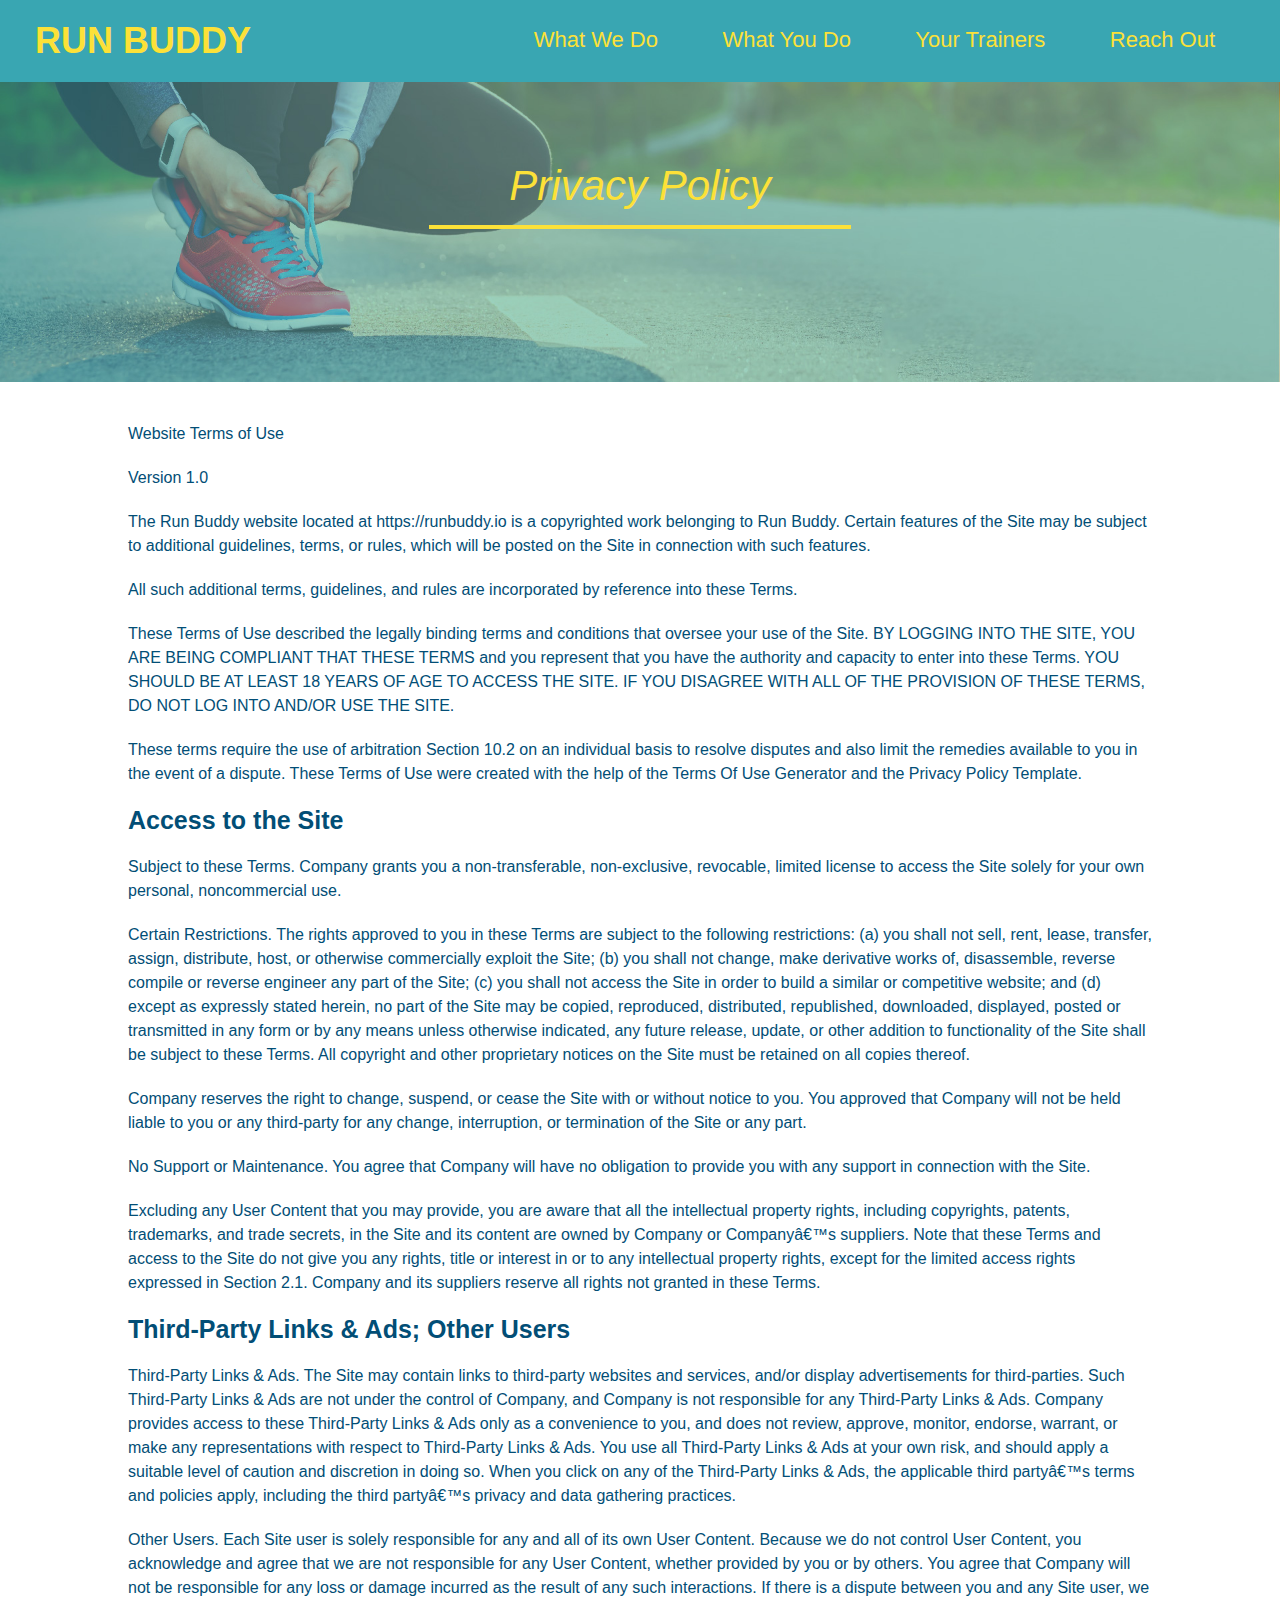
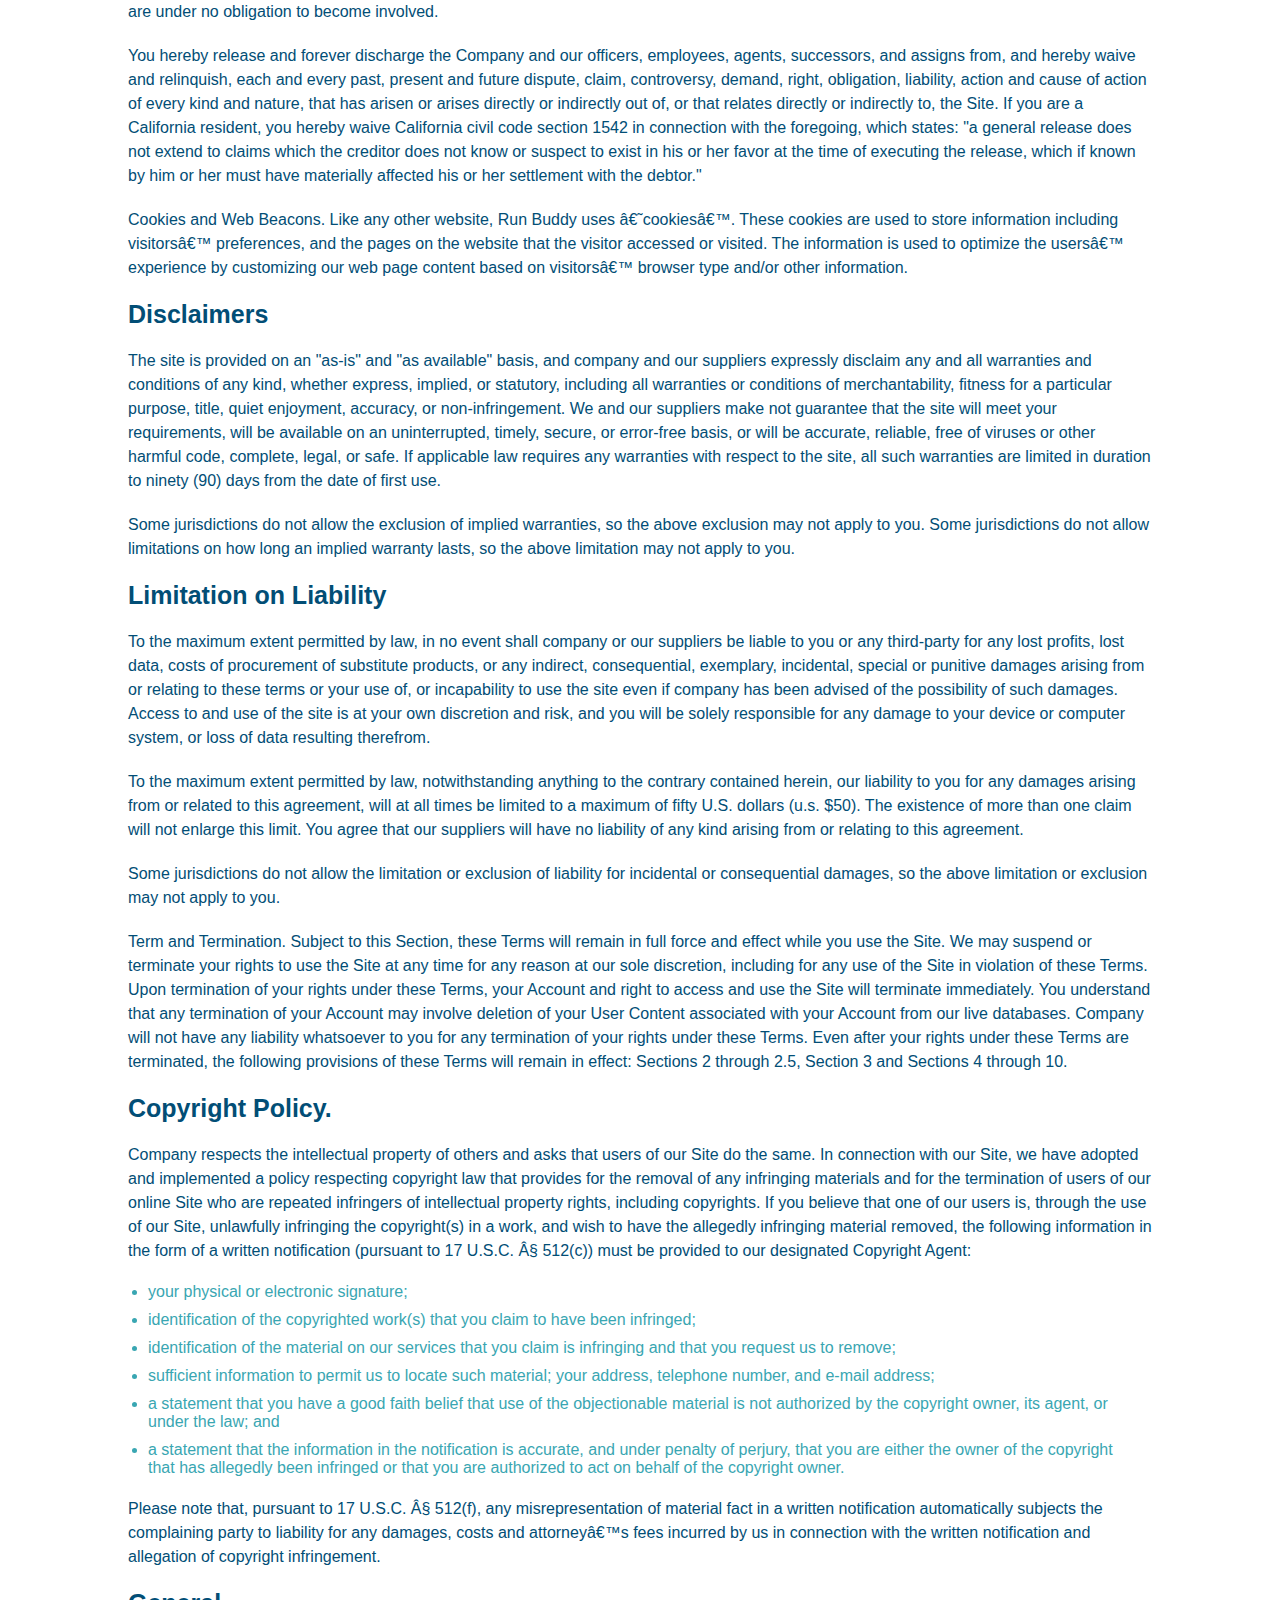
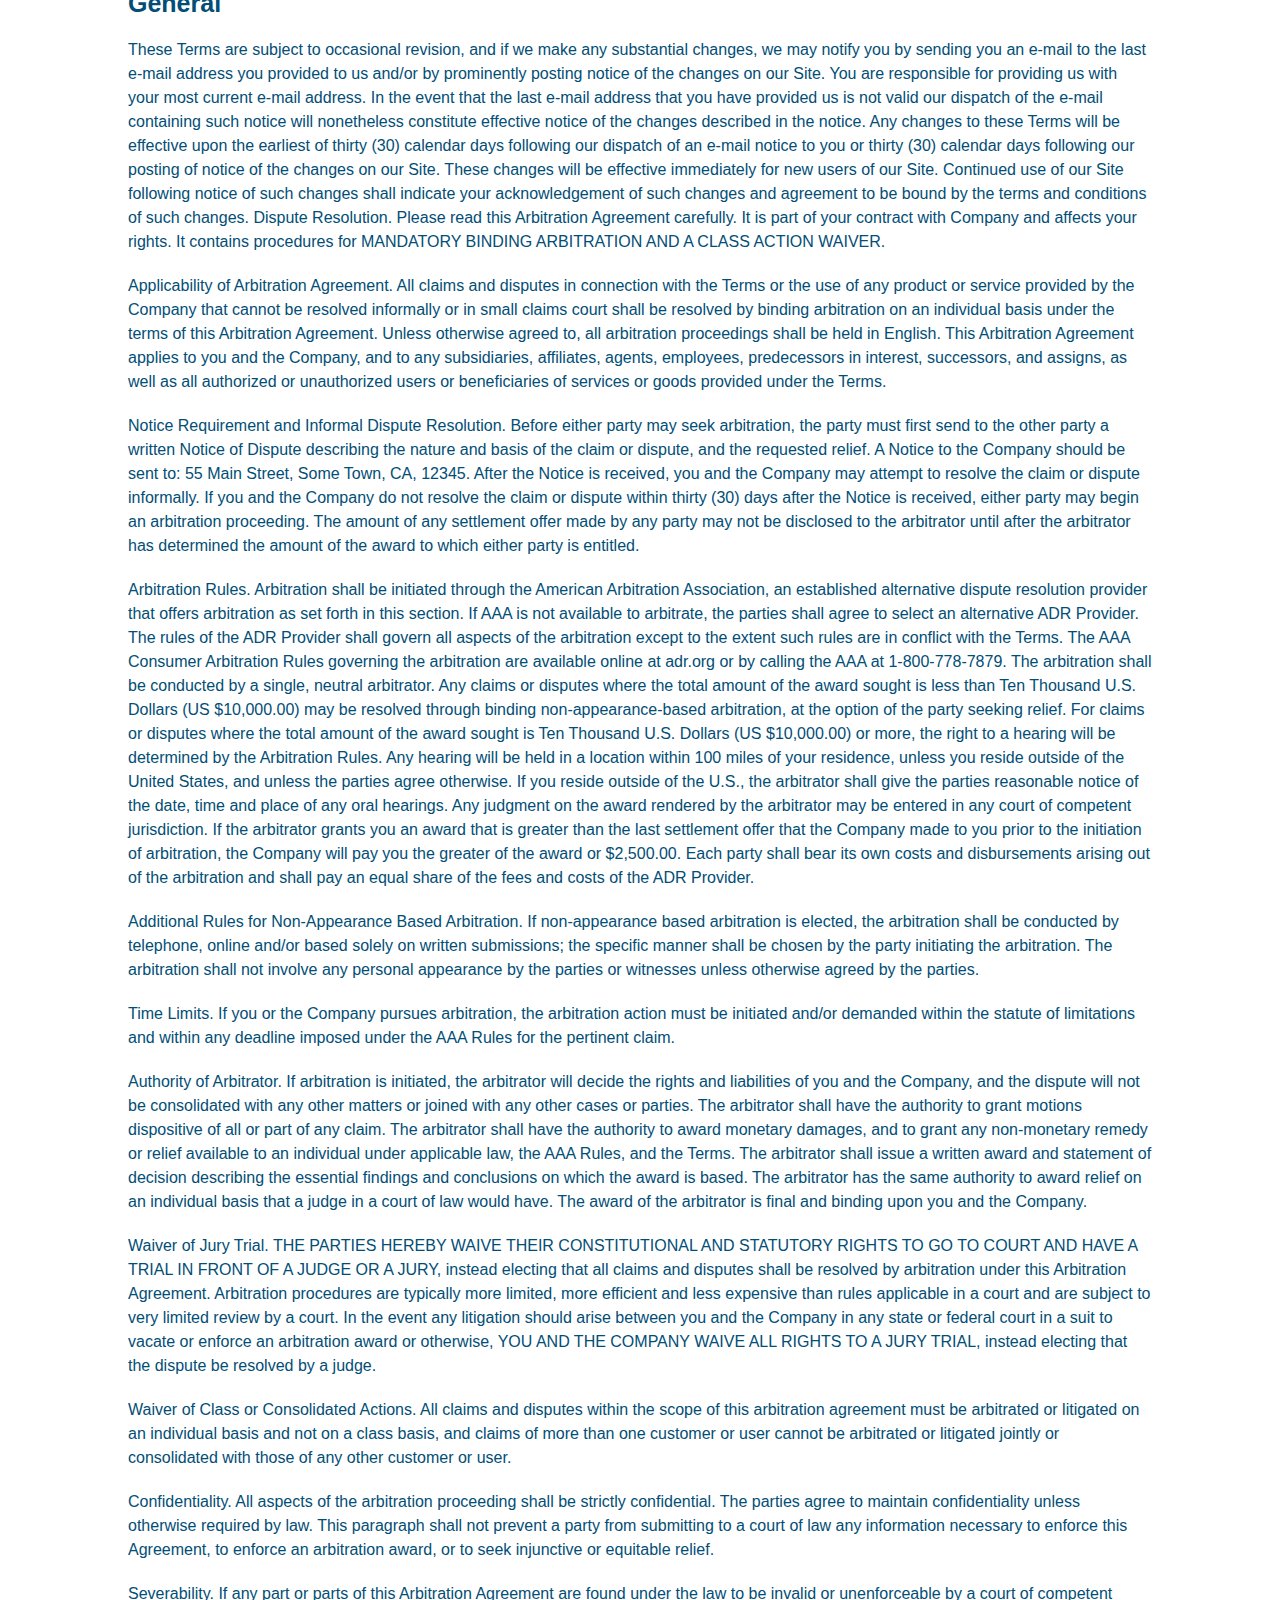
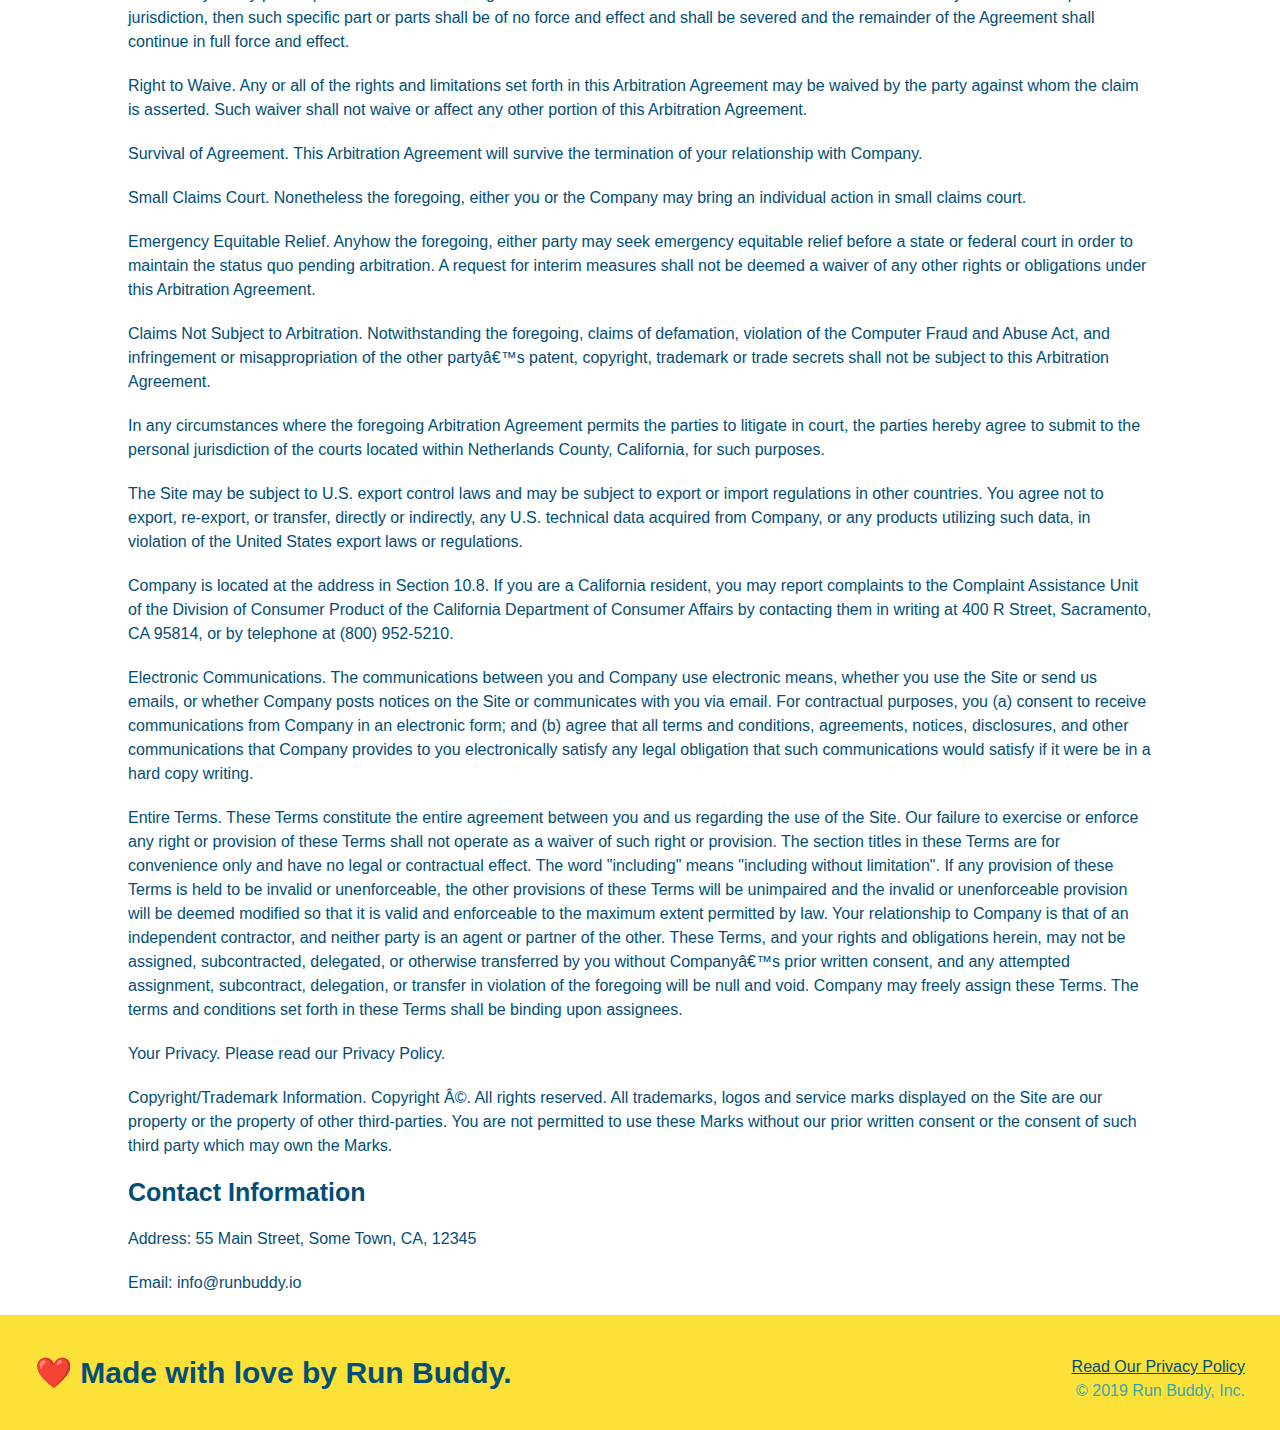
==== commit 4d37c30b: "changes" ====
--- a/privacy-policy.html
+++ b/privacy-policy.html
@@ -37,134 +37,425 @@
 
         <article class= "secondary-content">
             
-                    Website Terms of Use</br></br>
-
-                    Version 1.0</br></br>
             
-                <p> 
-                    The Run Buddy website located at https://runbuddy.io is a copyrighted work belonging to Run Buddy. Certain features of the Site may be subject to additional guidelines, terms, or rules, which will be posted on the Site in connection with such features.</br></br>
-            
-                    All such additional terms, guidelines, and rules are incorporated by reference into these Terms.</br></br>
-            
-                    These Terms of Use described the legally binding terms and conditions that oversee your use of the Site. BY LOGGING INTO THE SITE, YOU ARE BEING COMPLIANT THAT THESE TERMS and you represent that you have the authority and capacity to enter into these Terms. YOU SHOULD BE AT LEAST 18 YEARS OF AGE TO ACCESS THE SITE. IF YOU DISAGREE WITH ALL OF THE PROVISION OF THESE TERMS, DO NOT LOG INTO AND/OR USE THE SITE.</br></br>
-            
-                    These terms require the use of arbitration Section 10.2 on an individual basis to resolve disputes and also limit the remedies available to you in the event of a dispute. These Terms of Use were created with the help of the Terms Of Use Generator and the Privacy Policy Template.
-                    </p>
-            
-                
-                    <h3>Access to the Site</h3>
-                        <p>
-                    Subject to these Terms. Company grants you a non-transferable, non-exclusive, revocable, limited license to access the Site solely for your own personal, noncommercial use.
-            
-                    Certain Restrictions. The rights approved to you in these Terms are subject to the following restrictions: (a) you shall not sell, rent, lease, transfer, assign, distribute, host, or otherwise commercially exploit the Site; (b) you shall not change, make derivative works of, disassemble, reverse compile or reverse engineer any part of the Site; (c) you shall not access the Site in order to build a similar or competitive website; and (d) except as expressly stated herein, no part of the Site may be copied, reproduced, distributed, republished, downloaded, displayed, posted or transmitted in any form or by any means unless otherwise indicated, any future release, update, or other addition to functionality of the Site shall be subject to these Terms. All copyright and other proprietary notices on the Site must be retained on all copies thereof.
-            
-                    Company reserves the right to change, suspend, or cease the Site with or without notice to you. You approved that Company will not be held liable to you or any third-party for any change, interruption, or termination of the Site or any part.
-            
-                    No Support or Maintenance. You agree that Company will have no obligation to provide you with any support in connection with the Site.
-            
-                    Excluding any User Content that you may provide, you are aware that all the intellectual property rights, including copyrights, patents, trademarks, and trade secrets, in the Site and its content are owned by Company or Companyâ€™s suppliers. Note that these Terms and access to the Site do not give you any rights, title or interest in or to any intellectual property rights, except for the limited access rights expressed in Section 2.1. Company and its suppliers reserve all rights not granted in these Terms.
-                        </p>
-
-                    <h3>Third-Party Links & Ads; Other Users</h3>
-                        <p>
-                Third-Party Links & Ads. The Site may contain links to third-party websites and services, and/or display advertisements for third-parties. Such Third-Party Links & Ads are not under the control of Company, and Company is not responsible for any Third-Party Links & Ads. Company provides access to these Third-Party Links & Ads only as a convenience to you, and does not review, approve, monitor, endorse, warrant, or make any representations with respect to Third-Party Links & Ads. You use all Third-Party Links & Ads at your own risk, and should apply a suitable level of caution and discretion in doing so. When you click on any of the Third-Party Links & Ads, the applicable third partyâ€™s terms and policies apply, including the third partyâ€™s privacy and data gathering practices.
-            
-                Other Users. Each Site user is solely responsible for any and all of its own User Content. Because we do not control User Content, you acknowledge and agree that we are not responsible for any User Content, whether provided by you or by others. You agree that Company will not be responsible for any loss or damage incurred as the result of any such interactions. If there is a dispute between you and any Site user, we are under no obligation to become involved.
-            
-                You hereby release and forever discharge the Company and our officers, employees, agents, successors, and assigns from, and hereby waive and relinquish, each and every past, present and future dispute, claim, controversy, demand, right, obligation, liability, action and cause of action of every kind and nature, that has arisen or arises directly or indirectly out of, or that relates directly or indirectly to, the Site. If you are a California resident, you hereby waive California civil code section 1542 in connection with the foregoing, which states: "a general release does not extend to claims which the creditor does not know or suspect to exist in his or her favor at the time of executing the release, which if known by him or her must have materially affected his or her settlement with the debtor."
-            
-                Cookies and Web Beacons. Like any other website, Run Buddy uses â€˜cookiesâ€™. These cookies are used to store information including visitorsâ€™ preferences, and the pages on the website that the visitor accessed or visited. The information is used to optimize the usersâ€™ experience by customizing our web page content based on visitorsâ€™ browser type and/or other information.
-                     </p>
-
-                
-                <h3>Disclaimers</h3>
-                <p>
-                The site is provided on an "as-is" and "as available" basis, and company and our suppliers expressly disclaim any and all warranties and conditions of any kind, whether express, implied, or statutory, including all warranties or conditions of merchantability, fitness for a particular purpose, title, quiet enjoyment, accuracy, or non-infringement. We and our suppliers make not guarantee that the site will meet your requirements, will be available on an uninterrupted, timely, secure, or error-free basis, or will be accurate, reliable, free of viruses or other harmful code, complete, legal, or safe. If applicable law requires any warranties with respect to the site, all such warranties are limited in duration to ninety (90) days from the date of first use.
-            
-                Some jurisdictions do not allow the exclusion of implied warranties, so the above exclusion may not apply to you. Some jurisdictions do not allow limitations on how long an implied warranty lasts, so the above limitation may not apply to you.
-            </p>
-
-                
-                <h3>Limitation on Liability</h3>
-                <p>
-                To the maximum extent permitted by law, in no event shall company or our suppliers be liable to you or any third-party for any lost profits, lost data, costs of procurement of substitute products, or any indirect, consequential, exemplary, incidental, special or punitive damages arising from or relating to these terms or your use of, or incapability to use the site even if company has been advised of the possibility of such damages. Access to and use of the site is at your own discretion and risk, and you will be solely responsible for any damage to your device or computer system, or loss of data resulting therefrom.
-            
-                To the maximum extent permitted by law, notwithstanding anything to the contrary contained herein, our liability to you for any damages arising from or related to this agreement, will at all times be limited to a maximum of fifty U.S. dollars (u.s. $50). The existence of more than one claim will not enlarge this limit. You agree that our suppliers will have no liability of any kind arising from or relating to this agreement.
-            
-                Some jurisdictions do not allow the limitation or exclusion of liability for incidental or consequential damages, so the above limitation or exclusion may not apply to you.
-            
-                Term and Termination. Subject to this Section, these Terms will remain in full force and effect while you use the Site. We may suspend or terminate your rights to use the Site at any time for any reason at our sole discretion, including for any use of the Site in violation of these Terms. Upon termination of your rights under these Terms, your Account and right to access and use the Site will terminate immediately. You understand that any termination of your Account may involve deletion of your User Content associated with your Account from our live databases. Company will not have any liability whatsoever to you for any termination of your rights under these Terms. Even after your rights under these Terms are terminated, the following provisions of these Terms will remain in effect: Sections 2 through 2.5, Section 3 and Sections 4 through 10.
-                </p>
-
-              
-                <h3>Copyright Policy.</h3>
-                <p>
-                Company respects the intellectual property of others and asks that users of our Site do the same. In connection with our Site, we have adopted and implemented a policy respecting copyright law that provides for the removal of any infringing materials and for the termination of users of our online Site who are repeated infringers of intellectual property rights, including copyrights. If you believe that one of our users is, through the use of our Site, unlawfully infringing the copyright(s) in a work, and wish to have the allegedly infringing material removed, the following information in the form of a written notification (pursuant to 17 U.S.C. Â§ 512(c)) must be provided to our designated Copyright Agent:
-                    <ul>
-                        <li>your physical or electronic signature;</li>
-                        <li>identification of the copyrighted work(s) that you claim to have been infringed;</li>
-                        <li>identification of the material on our services that you claim is infringing and that you request us to remove;</li>
-                        <li>sufficient information to permit us to locate such material; your address, telephone number, and e-mail address;</li>
-                        <li> a statement that you have a good faith belief that use of the objectionable material is not authorized by the copyright owner, its agent, or under the law; and</li>
-                        <li>a statement that the information in the notification is accurate, and under penalty of perjury, that you are either the owner of the copyright that has allegedly been infringed or that you are authorized to act on behalf of the copyright owner.</li>
-                    </ul><br/>
-                Please note that, pursuant to 17 U.S.C. Â§ 512(f), any misrepresentation of material fact in a written notification automatically subjects the complaining party to liability for any damages, costs and attorneyâ€™s fees incurred by us in connection with the written notification and allegation of copyright infringement.
-                </p>
-                
-                <h3>General</h3>
-                <p>
-                These Terms are subject to occasional revision, and if we make any substantial changes, we may notify you by sending you an e-mail to the last e-mail address you provided to us and/or by prominently posting notice of the changes on our Site. You are responsible for providing us with your most current e-mail address. In the event that the last e-mail address that you have provided us is not valid our dispatch of the e-mail containing such notice will nonetheless constitute effective notice of the changes described in the notice. Any changes to these Terms will be effective upon the earliest of thirty (30) calendar days following our dispatch of an e-mail notice to you or thirty (30) calendar days following our posting of notice of the changes on our Site. These changes will be effective immediately for new users of our Site. Continued use of our Site following notice of such changes shall indicate your acknowledgement of such changes and agreement to be bound by the terms and conditions of such changes. Dispute Resolution. Please read this Arbitration Agreement carefully. It is part of your contract with Company and affects your rights. It contains procedures for MANDATORY BINDING ARBITRATION AND A CLASS ACTION WAIVER.
-            
-                Applicability of Arbitration Agreement. All claims and disputes in connection with the Terms or the use of any product or service provided by the Company that cannot be resolved informally or in small claims court shall be resolved by binding arbitration on an individual basis under the terms of this Arbitration Agreement. Unless otherwise agreed to, all arbitration proceedings shall be held in English. This Arbitration Agreement applies to you and the Company, and to any subsidiaries, affiliates, agents, employees, predecessors in interest, successors, and assigns, as well as all authorized or unauthorized users or beneficiaries of services or goods provided under the Terms.
-            
-                Notice Requirement and Informal Dispute Resolution. Before either party may seek arbitration, the party must first send to the other party a written Notice of Dispute describing the nature and basis of the claim or dispute, and the requested relief. A Notice to the Company should be sent to: 55 Main Street, Some Town, CA, 12345. After the Notice is received, you and the Company may attempt to resolve the claim or dispute informally. If you and the Company do not resolve the claim or dispute within thirty (30) days after the Notice is received, either party may begin an arbitration proceeding. The amount of any settlement offer made by any party may not be disclosed to the arbitrator until after the arbitrator has determined the amount of the award to which either party is entitled.
-            
-                Arbitration Rules. Arbitration shall be initiated through the American Arbitration Association, an established alternative dispute resolution provider that offers arbitration as set forth in this section. If AAA is not available to arbitrate, the parties shall agree to select an alternative ADR Provider. The rules of the ADR Provider shall govern all aspects of the arbitration except to the extent such rules are in conflict with the Terms. The AAA Consumer Arbitration Rules governing the arbitration are available online at adr.org or by calling the AAA at 1-800-778-7879. The arbitration shall be conducted by a single, neutral arbitrator. Any claims or disputes where the total amount of the award sought is less than Ten Thousand U.S. Dollars (US $10,000.00) may be resolved through binding non-appearance-based arbitration, at the option of the party seeking relief. For claims or disputes where the total amount of the award sought is Ten Thousand U.S. Dollars (US $10,000.00) or more, the right to a hearing will be determined by the Arbitration Rules. Any hearing will be held in a location within 100 miles of your residence, unless you reside outside of the United States, and unless the parties agree otherwise. If you reside outside of the U.S., the arbitrator shall give the parties reasonable notice of the date, time and place of any oral hearings. Any judgment on the award rendered by the arbitrator may be entered in any court of competent jurisdiction. If the arbitrator grants you an award that is greater than the last settlement offer that the Company made to you prior to the initiation of arbitration, the Company will pay you the greater of the award or $2,500.00. Each party shall bear its own costs and disbursements arising out of the arbitration and shall pay an equal share of the fees and costs of the ADR Provider.
-            
-                Additional Rules for Non-Appearance Based Arbitration. If non-appearance based arbitration is elected, the arbitration shall be conducted by telephone, online and/or based solely on written submissions; the specific manner shall be chosen by the party initiating the arbitration. The arbitration shall not involve any personal appearance by the parties or witnesses unless otherwise agreed by the parties.
-            
-                Time Limits. If you or the Company pursues arbitration, the arbitration action must be initiated and/or demanded within the statute of limitations and within any deadline imposed under the AAA Rules for the pertinent claim.
-            
-                Authority of Arbitrator. If arbitration is initiated, the arbitrator will decide the rights and liabilities of you and the Company, and the dispute will not be consolidated with any other matters or joined with any other cases or parties. The arbitrator shall have the authority to grant motions dispositive of all or part of any claim. The arbitrator shall have the authority to award monetary damages, and to grant any non-monetary remedy or relief available to an individual under applicable law, the AAA Rules, and the Terms. The arbitrator shall issue a written award and statement of decision describing the essential findings and conclusions on which the award is based. The arbitrator has the same authority to award relief on an individual basis that a judge in a court of law would have. The award of the arbitrator is final and binding upon you and the Company.
-            
-                Waiver of Jury Trial. THE PARTIES HEREBY WAIVE THEIR CONSTITUTIONAL AND STATUTORY RIGHTS TO GO TO COURT AND HAVE A TRIAL IN FRONT OF A JUDGE OR A JURY, instead electing that all claims and disputes shall be resolved by arbitration under this Arbitration Agreement. Arbitration procedures are typically more limited, more efficient and less expensive than rules applicable in a court and are subject to very limited review by a court. In the event any litigation should arise between you and the Company in any state or federal court in a suit to vacate or enforce an arbitration award or otherwise, YOU AND THE COMPANY WAIVE ALL RIGHTS TO A JURY TRIAL, instead electing that the dispute be resolved by a judge.
-            
-                Waiver of Class or Consolidated Actions. All claims and disputes within the scope of this arbitration agreement must be arbitrated or litigated on an individual basis and not on a class basis, and claims of more than one customer or user cannot be arbitrated or litigated jointly or consolidated with those of any other customer or user.
-            
-                Confidentiality. All aspects of the arbitration proceeding shall be strictly confidential. The parties agree to maintain confidentiality unless otherwise required by law. This paragraph shall not prevent a party from submitting to a court of law any information necessary to enforce this Agreement, to enforce an arbitration award, or to seek injunctive or equitable relief.
-            
-                Severability. If any part or parts of this Arbitration Agreement are found under the law to be invalid or unenforceable by a court of competent jurisdiction, then such specific part or parts shall be of no force and effect and shall be severed and the remainder of the Agreement shall continue in full force and effect.
-            
-                Right to Waive. Any or all of the rights and limitations set forth in this Arbitration Agreement may be waived by the party against whom the claim is asserted. Such waiver shall not waive or affect any other portion of this Arbitration Agreement.
-            
-                Survival of Agreement. This Arbitration Agreement will survive the termination of your relationship with Company.
-            
-                Small Claims Court. Nonetheless the foregoing, either you or the Company may bring an individual action in small claims court.
-            
-                Emergency Equitable Relief. Anyhow the foregoing, either party may seek emergency equitable relief before a state or federal court in order to maintain the status quo pending arbitration. A request for interim measures shall not be deemed a waiver of any other rights or obligations under this Arbitration Agreement.
-            
-                Claims Not Subject to Arbitration. Notwithstanding the foregoing, claims of defamation, violation of the Computer Fraud and Abuse Act, and infringement or misappropriation of the other partyâ€™s patent, copyright, trademark or trade secrets shall not be subject to this Arbitration Agreement.
-            
-                In any circumstances where the foregoing Arbitration Agreement permits the parties to litigate in court, the parties hereby agree to submit to the personal jurisdiction of the courts located within Netherlands County, California, for such purposes.
-            
-                The Site may be subject to U.S. export control laws and may be subject to export or import regulations in other countries. You agree not to export, re-export, or transfer, directly or indirectly, any U.S. technical data acquired from Company, or any products utilizing such data, in violation of the United States export laws or regulations.
-            
-                Company is located at the address in Section 10.8. If you are a California resident, you may report complaints to the Complaint Assistance Unit of the Division of Consumer Product of the California Department of Consumer Affairs by contacting them in writing at 400 R Street, Sacramento, CA 95814, or by telephone at (800) 952-5210.
-            
-                Electronic Communications. The communications between you and Company use electronic means, whether you use the Site or send us emails, or whether Company posts notices on the Site or communicates with you via email. For contractual purposes, you (a) consent to receive communications from Company in an electronic form; and (b) agree that all terms and conditions, agreements, notices, disclosures, and other communications that Company provides to you electronically satisfy any legal obligation that such communications would satisfy if it were be in a hard copy writing.
-            
-                Entire Terms. These Terms constitute the entire agreement between you and us regarding the use of the Site. Our failure to exercise or enforce any right or provision of these Terms shall not operate as a waiver of such right or provision. The section titles in these Terms are for convenience only and have no legal or contractual effect. The word "including" means "including without limitation". If any provision of these Terms is held to be invalid or unenforceable, the other provisions of these Terms will be unimpaired and the invalid or unenforceable provision will be deemed modified so that it is valid and enforceable to the maximum extent permitted by law. Your relationship to Company is that of an independent contractor, and neither party is an agent or partner of the other. These Terms, and your rights and obligations herein, may not be assigned, subcontracted, delegated, or otherwise transferred by you without Companyâ€™s prior written consent, and any attempted assignment, subcontract, delegation, or transfer in violation of the foregoing will be null and void. Company may freely assign these Terms. The terms and conditions set forth in these Terms shall be binding upon assignees.
-            
-                Your Privacy. Please read our Privacy Policy.
-            
-                Copyright/Trademark Information. Copyright Â©. All rights reserved. All trademarks, logos and service marks displayed on the Site are our property or the property of other third-parties. You are not permitted to use these Marks without our prior written consent or the consent of such third party which may own the Marks.
-            </p>
-                <h3>Contact Information</h3>
-                <p>
-                Address: 55 Main Street, Some Town, CA, 12345
-            
-                Email: info@runbuddy.io
-            </p>
+      <p>
+        Website Terms of Use
+      </p>
+
+      <p>
+        Version 1.0
+      </p>
+
+      <p>
+        The Run Buddy website located at https://runbuddy.io is a copyrighted work belonging to Run Buddy. Certain
+        features of the Site may be subject to additional guidelines, terms, or rules, which will be posted on the Site
+        in connection with such features.
+      </p>
+
+      <p>
+        All such additional terms, guidelines, and rules are incorporated by reference into these Terms.
+      </p>
+
+      <p>
+        These Terms of Use described the legally binding terms and conditions that oversee your use of the Site. BY
+        LOGGING INTO THE SITE, YOU ARE BEING COMPLIANT THAT THESE TERMS and you represent that you have the authority
+        and capacity to enter into these Terms. YOU SHOULD BE AT LEAST 18 YEARS OF AGE TO ACCESS THE SITE. IF YOU
+        DISAGREE WITH ALL OF THE PROVISION OF THESE TERMS, DO NOT LOG INTO AND/OR USE THE SITE.
+      </p>
+
+      <p>
+        These terms require the use of arbitration Section 10.2 on an individual basis to resolve disputes and also
+        limit the remedies available to you in the event of a dispute. These Terms of Use were created with the help of
+        the Terms Of Use Generator and the Privacy Policy Template.
+      </p>
+
+      <h3>
+        Access to the Site
+      </h3>
+
+      <p>
+        Subject to these Terms. Company grants you a non-transferable, non-exclusive, revocable, limited license to
+        access the Site solely for your own personal, noncommercial use.
+      </p>
+
+      <p>
+        Certain Restrictions. The rights approved to you in these Terms are subject to the following restrictions: (a)
+        you shall not sell, rent, lease, transfer, assign, distribute, host, or otherwise commercially exploit the Site;
+        (b) you shall not change, make derivative works of, disassemble, reverse compile or reverse engineer any part of
+        the Site; (c) you shall not access the Site in order to build a similar or competitive website; and (d) except
+        as expressly stated herein, no part of the Site may be copied, reproduced, distributed, republished, downloaded,
+        displayed, posted or transmitted in any form or by any means unless otherwise indicated, any future release,
+        update, or other addition to functionality of the Site shall be subject to these Terms. All copyright and other
+        proprietary notices on the Site must be retained on all copies thereof.
+      </p>
+
+      <p>
+        Company reserves the right to change, suspend, or cease the Site with or without notice to you. You approved
+        that Company will not be held liable to you or any third-party for any change, interruption, or termination of
+        the Site or any part.
+      </p>
+
+      <p>
+        No Support or Maintenance. You agree that Company will have no obligation to provide you with any support in
+        connection with the Site.
+      </p>
+
+      <p>
+        Excluding any User Content that you may provide, you are aware that all the intellectual property rights,
+        including copyrights, patents, trademarks, and trade secrets, in the Site and its content are owned by Company
+        or Companyâ€™s suppliers. Note that these Terms and access to the Site do not give you any rights, title or
+        interest in or to any intellectual property rights, except for the limited access rights expressed in Section
+        2.1. Company and its suppliers reserve all rights not granted in these Terms.
+      </p>
+
+      <h3>
+        Third-Party Links & Ads; Other Users
+      </h3>
+
+      <p>
+        Third-Party Links & Ads. The Site may contain links to third-party websites and services, and/or display
+        advertisements for third-parties. Such Third-Party Links & Ads are not under the control of Company, and Company
+        is not responsible for any Third-Party Links & Ads. Company provides access to these Third-Party Links & Ads
+        only as a convenience to you, and does not review, approve, monitor, endorse, warrant, or make any
+        representations with respect to Third-Party Links & Ads. You use all Third-Party Links & Ads at your own risk,
+        and should apply a suitable level of caution and discretion in doing so. When you click on any of the
+        Third-Party Links & Ads, the applicable third partyâ€™s terms and policies apply, including the third partyâ€™s
+        privacy and data gathering practices.
+      </p>
+
+      <p>
+        Other Users. Each Site user is solely responsible for any and all of its own User Content. Because we do not
+        control User Content, you acknowledge and agree that we are not responsible for any User Content, whether
+        provided by you or by others. You agree that Company will not be responsible for any loss or damage incurred as
+        the result of any such interactions. If there is a dispute between you and any Site user, we are under no
+        obligation to become involved.
+      </p>
+
+      <p>
+        You hereby release and forever discharge the Company and our officers, employees, agents, successors, and
+        assigns from, and hereby waive and relinquish, each and every past, present and future dispute, claim,
+        controversy, demand, right, obligation, liability, action and cause of action of every kind and nature, that has
+        arisen or arises directly or indirectly out of, or that relates directly or indirectly to, the Site. If you are
+        a California resident, you hereby waive California civil code section 1542 in connection with the foregoing,
+        which states: "a general release does not extend to claims which the creditor does not know or suspect to exist
+        in his or her favor at the time of executing the release, which if known by him or her must have materially
+        affected his or her settlement with the debtor."
+      </p>
+
+      <p>
+        Cookies and Web Beacons. Like any other website, Run Buddy uses â€˜cookiesâ€™. These cookies are used to store
+        information including visitorsâ€™ preferences, and the pages on the website that the visitor accessed or visited.
+        The information is used to optimize the usersâ€™ experience by customizing our web page content based on visitorsâ€™
+        browser type and/or other information.
+      </p>
+
+      <h3>
+        Disclaimers
+      </h3>
+
+      <p>
+        The site is provided on an "as-is" and "as available" basis, and company and our suppliers expressly disclaim
+        any and all warranties and conditions of any kind, whether express, implied, or statutory, including all
+        warranties or conditions of merchantability, fitness for a particular purpose, title, quiet enjoyment, accuracy,
+        or non-infringement. We and our suppliers make not guarantee that the site will meet your requirements, will be
+        available on an uninterrupted, timely, secure, or error-free basis, or will be accurate, reliable, free of
+        viruses or other harmful code, complete, legal, or safe. If applicable law requires any warranties with respect
+        to the site, all such warranties are limited in duration to ninety (90) days from the date of first use.
+      </p>
+
+      <p>
+        Some jurisdictions do not allow the exclusion of implied warranties, so the above exclusion may not apply to
+        you. Some jurisdictions do not allow limitations on how long an implied warranty lasts, so the above limitation
+        may not apply to you.
+      </p>
+
+      <h3>
+        Limitation on Liability
+      </h3>
+
+      <p>
+        To the maximum extent permitted by law, in no event shall company or our suppliers be liable to you or any
+        third-party for any lost profits, lost data, costs of procurement of substitute products, or any indirect,
+        consequential, exemplary, incidental, special or punitive damages arising from or relating to these terms or
+        your use of, or incapability to use the site even if company has been advised of the possibility of such
+        damages. Access to and use of the site is at your own discretion and risk, and you will be solely responsible
+        for any damage to your device or computer system, or loss of data resulting therefrom.
+      </p>
+
+      <p>
+        To the maximum extent permitted by law, notwithstanding anything to the contrary contained herein, our liability
+        to you for any damages arising from or related to this agreement, will at all times be limited to a maximum of
+        fifty U.S. dollars (u.s. $50). The existence of more than one claim will not enlarge this limit. You agree that
+        our suppliers will have no liability of any kind arising from or relating to this agreement.
+      </p>
+
+      <p>
+        Some jurisdictions do not allow the limitation or exclusion of liability for incidental or consequential
+        damages, so the above limitation or exclusion may not apply to you.
+      </p>
+
+      <p>
+        Term and Termination. Subject to this Section, these Terms will remain in full force and effect while you use
+        the Site. We may suspend or terminate your rights to use the Site at any time for any reason at our sole
+        discretion, including for any use of the Site in violation of these Terms. Upon termination of your rights under
+        these Terms, your Account and right to access and use the Site will terminate immediately. You understand that
+        any termination of your Account may involve deletion of your User Content associated with your Account from our
+        live databases. Company will not have any liability whatsoever to you for any termination of your rights under
+        these Terms. Even after your rights under these Terms are terminated, the following provisions of these Terms
+        will remain in effect: Sections 2 through 2.5, Section 3 and Sections 4 through 10.
+      </p>
+
+      <h3>
+        Copyright Policy.
+      </h3>
+
+      <p>
+        Company respects the intellectual property of others and asks that users of our Site do the same. In connection
+        with our Site, we have adopted and implemented a policy respecting copyright law that provides for the removal
+        of any infringing materials and for the termination of users of our online Site who are repeated infringers of
+        intellectual property rights, including copyrights. If you believe that one of our users is, through the use of
+        our Site, unlawfully infringing the copyright(s) in a work, and wish to have the allegedly infringing material
+        removed, the following information in the form of a written notification (pursuant to 17 U.S.C. Â§ 512(c)) must
+        be provided to our designated Copyright Agent:
+      </p>
+
+      <ul>
+        <li>
+          your physical or electronic signature;
+        </li>
+        <li>
+          identification of the copyrighted work(s) that you claim to have been infringed;
+        </li>
+        <li>
+          identification of the material on our services that you claim is infringing and that you request us to remove;
+        </li>
+        <li>
+          sufficient information to permit us to locate such material; your address, telephone number, and e-mail
+          address;
+        </li>
+        <li>
+          a statement that you have a good faith belief that use of the objectionable material is not authorized by the
+          copyright owner, its agent, or under the law; and
+        </li>
+        <li>
+          a statement that the information in the notification is accurate, and under penalty of perjury, that you are
+          either the owner of the copyright that has allegedly been infringed or that you are authorized to act on
+          behalf of the copyright owner.
+        </li>
+      </ul>
+
+      <p>
+        Please note that, pursuant to 17 U.S.C. Â§ 512(f), any misrepresentation of material fact in a written
+        notification automatically subjects the complaining party to liability for any damages, costs and attorneyâ€™s
+        fees incurred by us in connection with the written notification and allegation of copyright infringement.
+      </p>
+
+      <h3>
+        General
+      </h3>
+
+      <p>
+        These Terms are subject to occasional revision, and if we make any substantial changes, we may notify you by
+        sending you an e-mail to the last e-mail address you provided to us and/or by prominently posting notice of the
+        changes on our Site. You are responsible for providing us with your most current e-mail address. In the event
+        that the last e-mail address that you have provided us is not valid our dispatch of the e-mail containing such
+        notice will nonetheless constitute effective notice of the changes described in the notice. Any changes to these
+        Terms will be effective upon the earliest of thirty (30) calendar days following our dispatch of an e-mail
+        notice to you or thirty (30) calendar days following our posting of notice of the changes on our Site. These
+        changes will be effective immediately for new users of our Site. Continued use of our Site following notice of
+        such changes shall indicate your acknowledgement of such changes and agreement to be bound by the terms and
+        conditions of such changes. Dispute Resolution. Please read this Arbitration Agreement carefully. It is part of
+        your contract with Company and affects your rights. It contains procedures for MANDATORY BINDING ARBITRATION AND
+        A CLASS ACTION WAIVER.
+      </p>
+
+      <p>
+        Applicability of Arbitration Agreement. All claims and disputes in connection with the Terms or the use of any
+        product or service provided by the Company that cannot be resolved informally or in small claims court shall be
+        resolved by binding arbitration on an individual basis under the terms of this Arbitration Agreement. Unless
+        otherwise agreed to, all arbitration proceedings shall be held in English. This Arbitration Agreement applies to
+        you and the Company, and to any subsidiaries, affiliates, agents, employees, predecessors in interest,
+        successors, and assigns, as well as all authorized or unauthorized users or beneficiaries of services or goods
+        provided under the Terms.
+      </p>
+
+      <p>
+        Notice Requirement and Informal Dispute Resolution. Before either party may seek arbitration, the party must
+        first send to the other party a written Notice of Dispute describing the nature and basis of the claim or
+        dispute, and the requested relief. A Notice to the Company should be sent to: 55 Main Street, Some Town, CA,
+        12345. After the Notice is received, you and the Company may attempt to resolve the claim or dispute informally.
+        If you and the Company do not resolve the claim or dispute within thirty (30) days after the Notice is received,
+        either party may begin an arbitration proceeding. The amount of any settlement offer made by any party may not
+        be disclosed to the arbitrator until after the arbitrator has determined the amount of the award to which either
+        party is entitled.
+      </p>
+
+      <p>
+        Arbitration Rules. Arbitration shall be initiated through the American Arbitration Association, an established
+        alternative dispute resolution provider that offers arbitration as set forth in this section. If AAA is not
+        available to arbitrate, the parties shall agree to select an alternative ADR Provider. The rules of the ADR
+        Provider shall govern all aspects of the arbitration except to the extent such rules are in conflict with the
+        Terms. The AAA Consumer Arbitration Rules governing the arbitration are available online at adr.org or by
+        calling the AAA at 1-800-778-7879. The arbitration shall be conducted by a single, neutral arbitrator. Any
+        claims or disputes where the total amount of the award sought is less than Ten Thousand U.S. Dollars (US
+        $10,000.00) may be resolved through binding non-appearance-based arbitration, at the option of the party seeking
+        relief. For claims or disputes where the total amount of the award sought is Ten Thousand U.S. Dollars (US
+        $10,000.00) or more, the right to a hearing will be determined by the Arbitration Rules. Any hearing will be
+        held in a location within 100 miles of your residence, unless you reside outside of the United States, and
+        unless the parties agree otherwise. If you reside outside of the U.S., the arbitrator shall give the parties
+        reasonable notice of the date, time and place of any oral hearings. Any judgment on the award rendered by the
+        arbitrator may be entered in any court of competent jurisdiction. If the arbitrator grants you an award that is
+        greater than the last settlement offer that the Company made to you prior to the initiation of arbitration, the
+        Company will pay you the greater of the award or $2,500.00. Each party shall bear its own costs and
+        disbursements arising out of the arbitration and shall pay an equal share of the fees and costs of the ADR
+        Provider.
+      </p>
+
+      <p>
+        Additional Rules for Non-Appearance Based Arbitration. If non-appearance based arbitration is elected, the
+        arbitration shall be conducted by telephone, online and/or based solely on written submissions; the specific
+        manner shall be chosen by the party initiating the arbitration. The arbitration shall not involve any personal
+        appearance by the parties or witnesses unless otherwise agreed by the parties.
+      </p>
+
+      <p>
+        Time Limits. If you or the Company pursues arbitration, the arbitration action must be initiated and/or demanded
+        within the statute of limitations and within any deadline imposed under the AAA Rules for the pertinent claim.
+      </p>
+
+      <p>
+        Authority of Arbitrator. If arbitration is initiated, the arbitrator will decide the rights and liabilities of
+        you and the Company, and the dispute will not be consolidated with any other matters or joined with any other
+        cases or parties. The arbitrator shall have the authority to grant motions dispositive of all or part of any
+        claim. The arbitrator shall have the authority to award monetary damages, and to grant any non-monetary remedy
+        or relief available to an individual under applicable law, the AAA Rules, and the Terms. The arbitrator shall
+        issue a written award and statement of decision describing the essential findings and conclusions on which the
+        award is based. The arbitrator has the same authority to award relief on an individual basis that a judge in a
+        court of law would have. The award of the arbitrator is final and binding upon you and the Company.
+      </p>
+
+      <p>
+        Waiver of Jury Trial. THE PARTIES HEREBY WAIVE THEIR CONSTITUTIONAL AND STATUTORY RIGHTS TO GO TO COURT AND HAVE
+        A TRIAL IN FRONT OF A JUDGE OR A JURY, instead electing that all claims and disputes shall be resolved by
+        arbitration under this Arbitration Agreement. Arbitration procedures are typically more limited, more efficient
+        and less expensive than rules applicable in a court and are subject to very limited review by a court. In the
+        event any litigation should arise between you and the Company in any state or federal court in a suit to vacate
+        or enforce an arbitration award or otherwise, YOU AND THE COMPANY WAIVE ALL RIGHTS TO A JURY TRIAL, instead
+        electing that the dispute be resolved by a judge.
+      </p>
+
+      <p>
+        Waiver of Class or Consolidated Actions. All claims and disputes within the scope of this arbitration agreement
+        must be arbitrated or litigated on an individual basis and not on a class basis, and claims of more than one
+        customer or user cannot be arbitrated or litigated jointly or consolidated with those of any other customer or
+        user.
+      </p>
+
+      <p>
+        Confidentiality. All aspects of the arbitration proceeding shall be strictly confidential. The parties agree to
+        maintain confidentiality unless otherwise required by law. This paragraph shall not prevent a party from
+        submitting to a court of law any information necessary to enforce this Agreement, to enforce an arbitration
+        award, or to seek injunctive or equitable relief.
+      </p>
+
+      <p>
+        Severability. If any part or parts of this Arbitration Agreement are found under the law to be invalid or
+        unenforceable by a court of competent jurisdiction, then such specific part or parts shall be of no force and
+        effect and shall be severed and the remainder of the Agreement shall continue in full force and effect.
+      </p>
+
+      <p>
+        Right to Waive. Any or all of the rights and limitations set forth in this Arbitration Agreement may be waived
+        by the party against whom the claim is asserted. Such waiver shall not waive or affect any other portion of this
+        Arbitration Agreement.
+      </p>
+
+      <p>
+        Survival of Agreement. This Arbitration Agreement will survive the termination of your relationship with
+        Company.
+      </p>
+
+      <p>
+        Small Claims Court. Nonetheless the foregoing, either you or the Company may bring an individual action in small
+        claims court.
+      </p>
+
+      <p>
+        Emergency Equitable Relief. Anyhow the foregoing, either party may seek emergency equitable relief before a
+        state or federal court in order to maintain the status quo pending arbitration. A request for interim measures
+        shall not be deemed a waiver of any other rights or obligations under this Arbitration Agreement.
+      </p>
+
+      <p>
+        Claims Not Subject to Arbitration. Notwithstanding the foregoing, claims of defamation, violation of the
+        Computer Fraud and Abuse Act, and infringement or misappropriation of the other partyâ€™s patent, copyright,
+        trademark or trade secrets shall not be subject to this Arbitration Agreement.
+      </p>
+
+      <p>
+        In any circumstances where the foregoing Arbitration Agreement permits the parties to litigate in court, the
+        parties hereby agree to submit to the personal jurisdiction of the courts located within Netherlands County,
+        California, for such purposes.
+      </p>
+
+      <p>
+        The Site may be subject to U.S. export control laws and may be subject to export or import regulations in other
+        countries. You agree not to export, re-export, or transfer, directly or indirectly, any U.S. technical data
+        acquired from Company, or any products utilizing such data, in violation of the United States export laws or
+        regulations.
+      </p>
+
+      <p>
+        Company is located at the address in Section 10.8. If you are a California resident, you may report complaints
+        to the Complaint Assistance Unit of the Division of Consumer Product of the California Department of Consumer
+        Affairs by contacting them in writing at 400 R Street, Sacramento, CA 95814, or by telephone at (800) 952-5210.
+      </p>
+
+      <p>
+        Electronic Communications. The communications between you and Company use electronic means, whether you use the
+        Site or send us emails, or whether Company posts notices on the Site or communicates with you via email. For
+        contractual purposes, you (a) consent to receive communications from Company in an electronic form; and (b)
+        agree that all terms and conditions, agreements, notices, disclosures, and other communications that Company
+        provides to you electronically satisfy any legal obligation that such communications would satisfy if it were be
+        in a hard copy writing.
+      </p>
+
+      <p>
+        Entire Terms. These Terms constitute the entire agreement between you and us regarding the use of the Site. Our
+        failure to exercise or enforce any right or provision of these Terms shall not operate as a waiver of such right
+        or provision. The section titles in these Terms are for convenience only and have no legal or contractual
+        effect. The word "including" means "including without limitation". If any provision of these Terms is held to be
+        invalid or unenforceable, the other provisions of these Terms will be unimpaired and the invalid or
+        unenforceable provision will be deemed modified so that it is valid and enforceable to the maximum extent
+        permitted by law. Your relationship to Company is that of an independent contractor, and neither party is an
+        agent or partner of the other. These Terms, and your rights and obligations herein, may not be assigned,
+        subcontracted, delegated, or otherwise transferred by you without Companyâ€™s prior written consent, and any
+        attempted assignment, subcontract, delegation, or transfer in violation of the foregoing will be null and void.
+        Company may freely assign these Terms. The terms and conditions set forth in these Terms shall be binding upon
+        assignees.
+      </p>
+
+      <p>
+        Your Privacy. Please read our Privacy Policy.
+      </p>
+
+      <p>
+        Copyright/Trademark Information. Copyright Â©. All rights reserved. All trademarks, logos and service marks
+        displayed on the Site are our property or the property of other third-parties. You are not permitted to use
+        these Marks without our prior written consent or the consent of such third party which may own the Marks.
+      </p>
+
+      <h3>
+        Contact Information
+      </h3>
+
+      <p>
+        Address: 55 Main Street, Some Town, CA, 12345
+      </p>
+
+      <p>
+        Email: info@runbuddy.io
+      </p>
              
         </article>
 
@@ -176,5 +467,4 @@
             </div>
         </footer>
     </body>
-
 </html>--- a/assets/css/secondary-styles.css
+++ b/assets/css/secondary-styles.css
@@ -1,10 +1,9 @@
-
 .hero {
     background-position: bottom;
     height: 300px;
     text-align: center;
     margin-bottom: 40px;
-}
+  }
 
 
 .page-title {
@@ -19,25 +18,25 @@
 
 .secondary-content {
     width: 80%;
-    margin: 20px 0px 20px 0px;
+    margin: 0 auto;
     color: #024e76;
-
-}
+  }
 
 article h3 {
-    font-size; 25px;
+    font-size: 25px;
     margin: 20px 0px 20px 0px;
 }
 
 .secondary-content h3 {
-    font-size 25px;
-    margin 20px 0px 20px 0px;
+    font-size: 25px;
+    margin: 20px 0px 20px 0px;
 }
 
 .secondary-content p {
-    font-size 16px;
+    font-size: 16px;
     line-height: 1.5;
     margin: 20px 0px 20px 0px;
+   
 }
 
 .secondary-content ul {
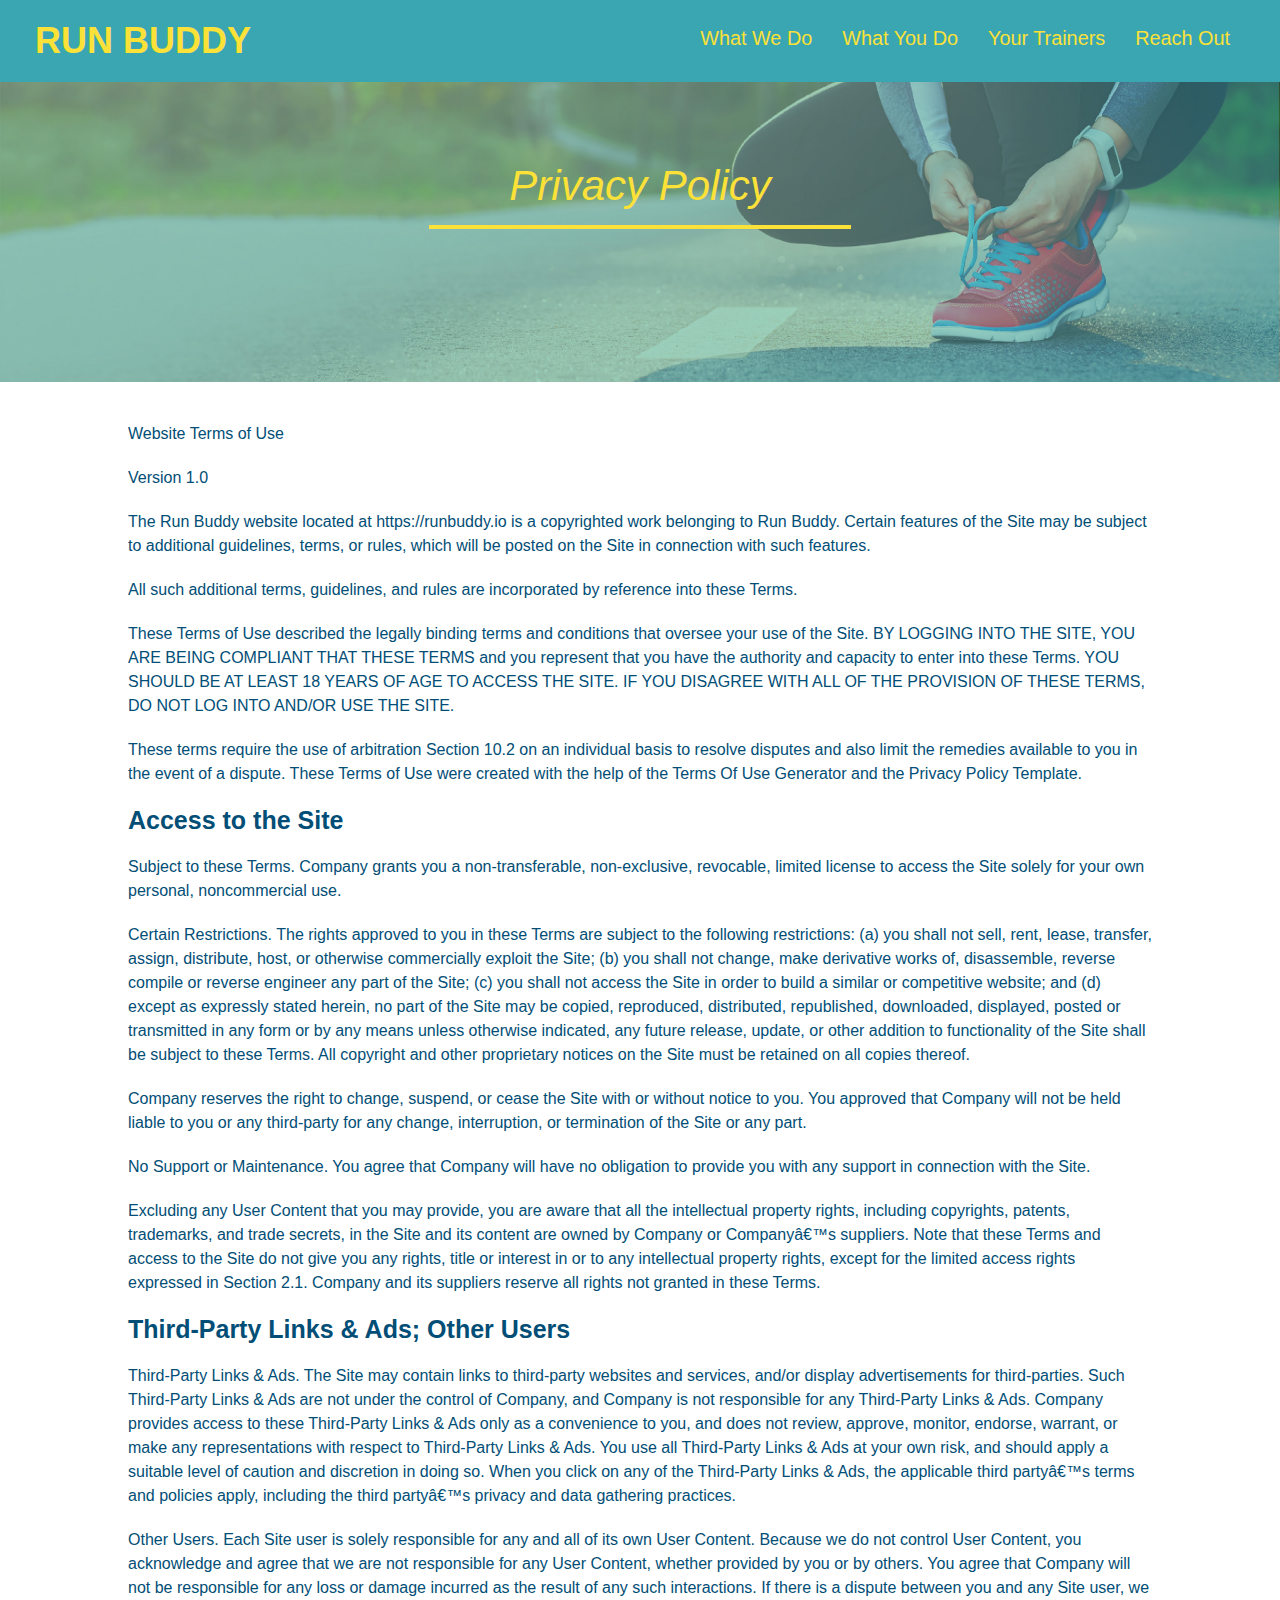
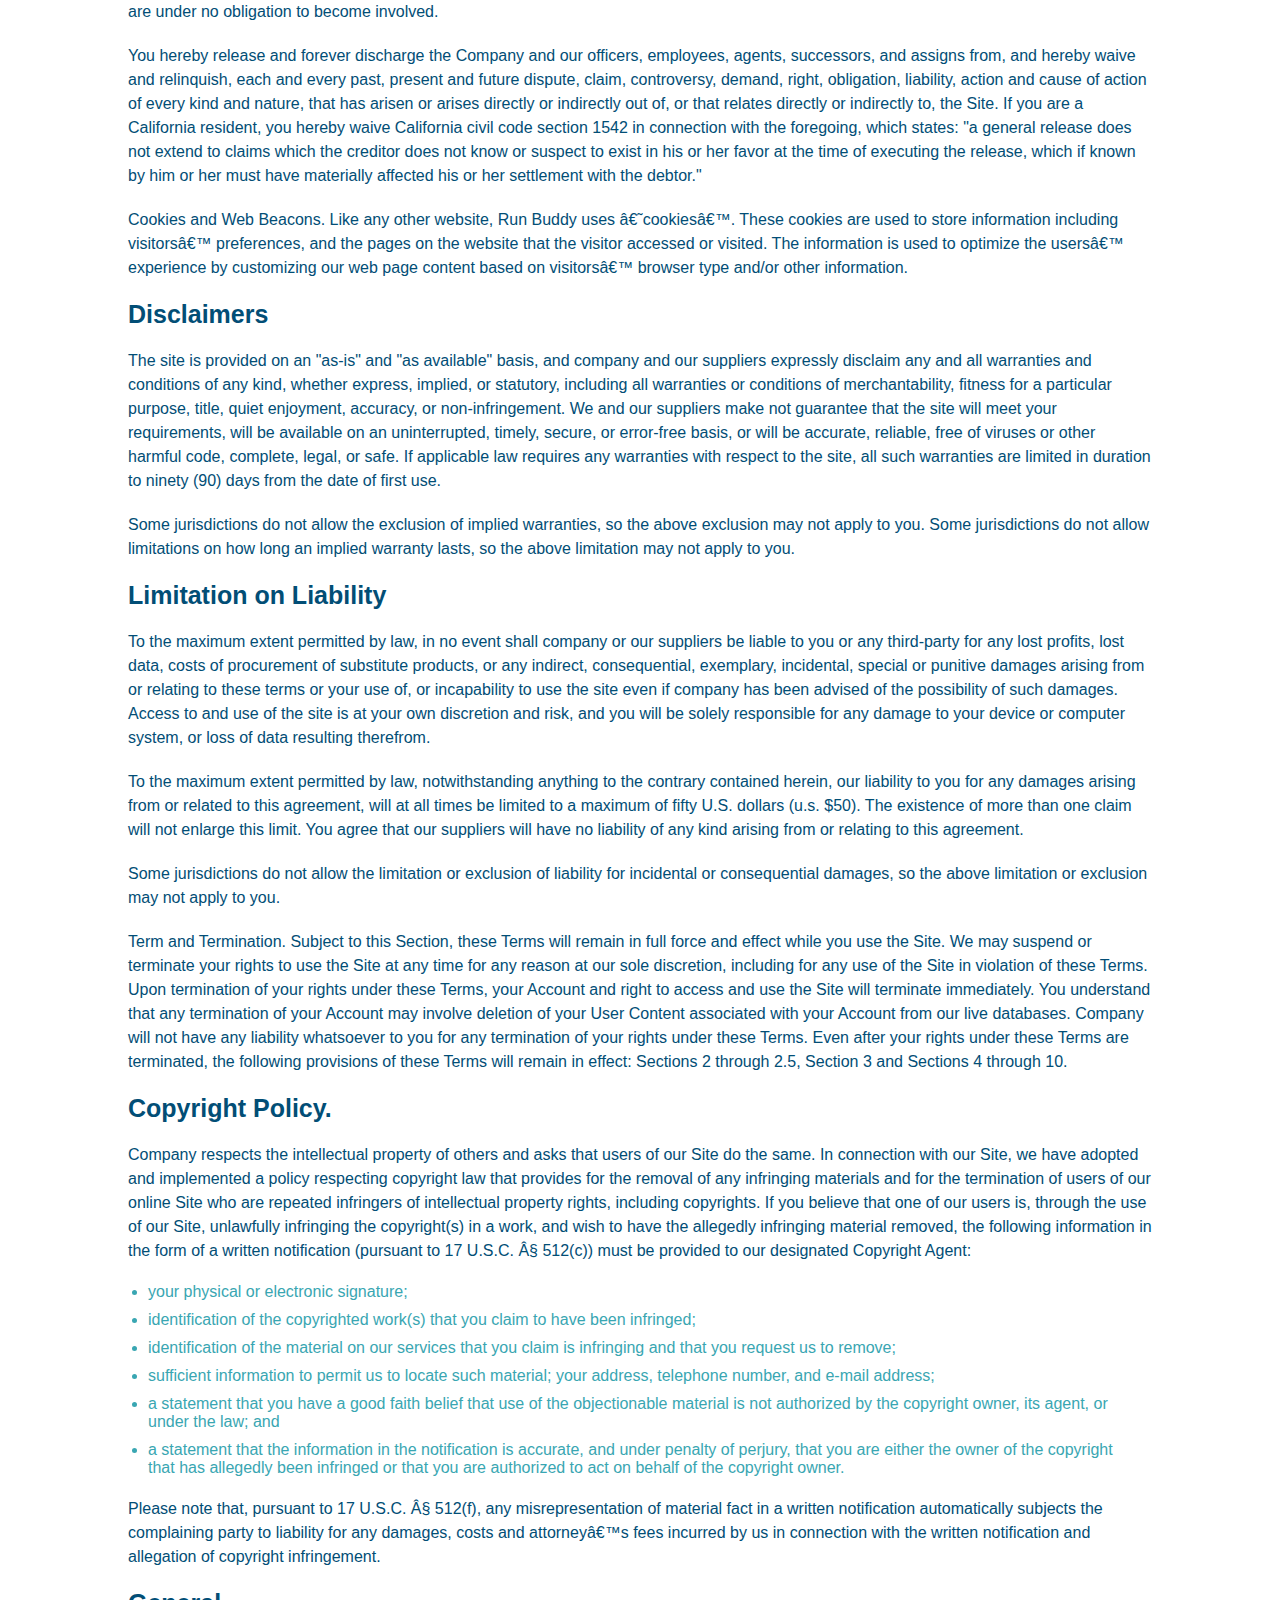
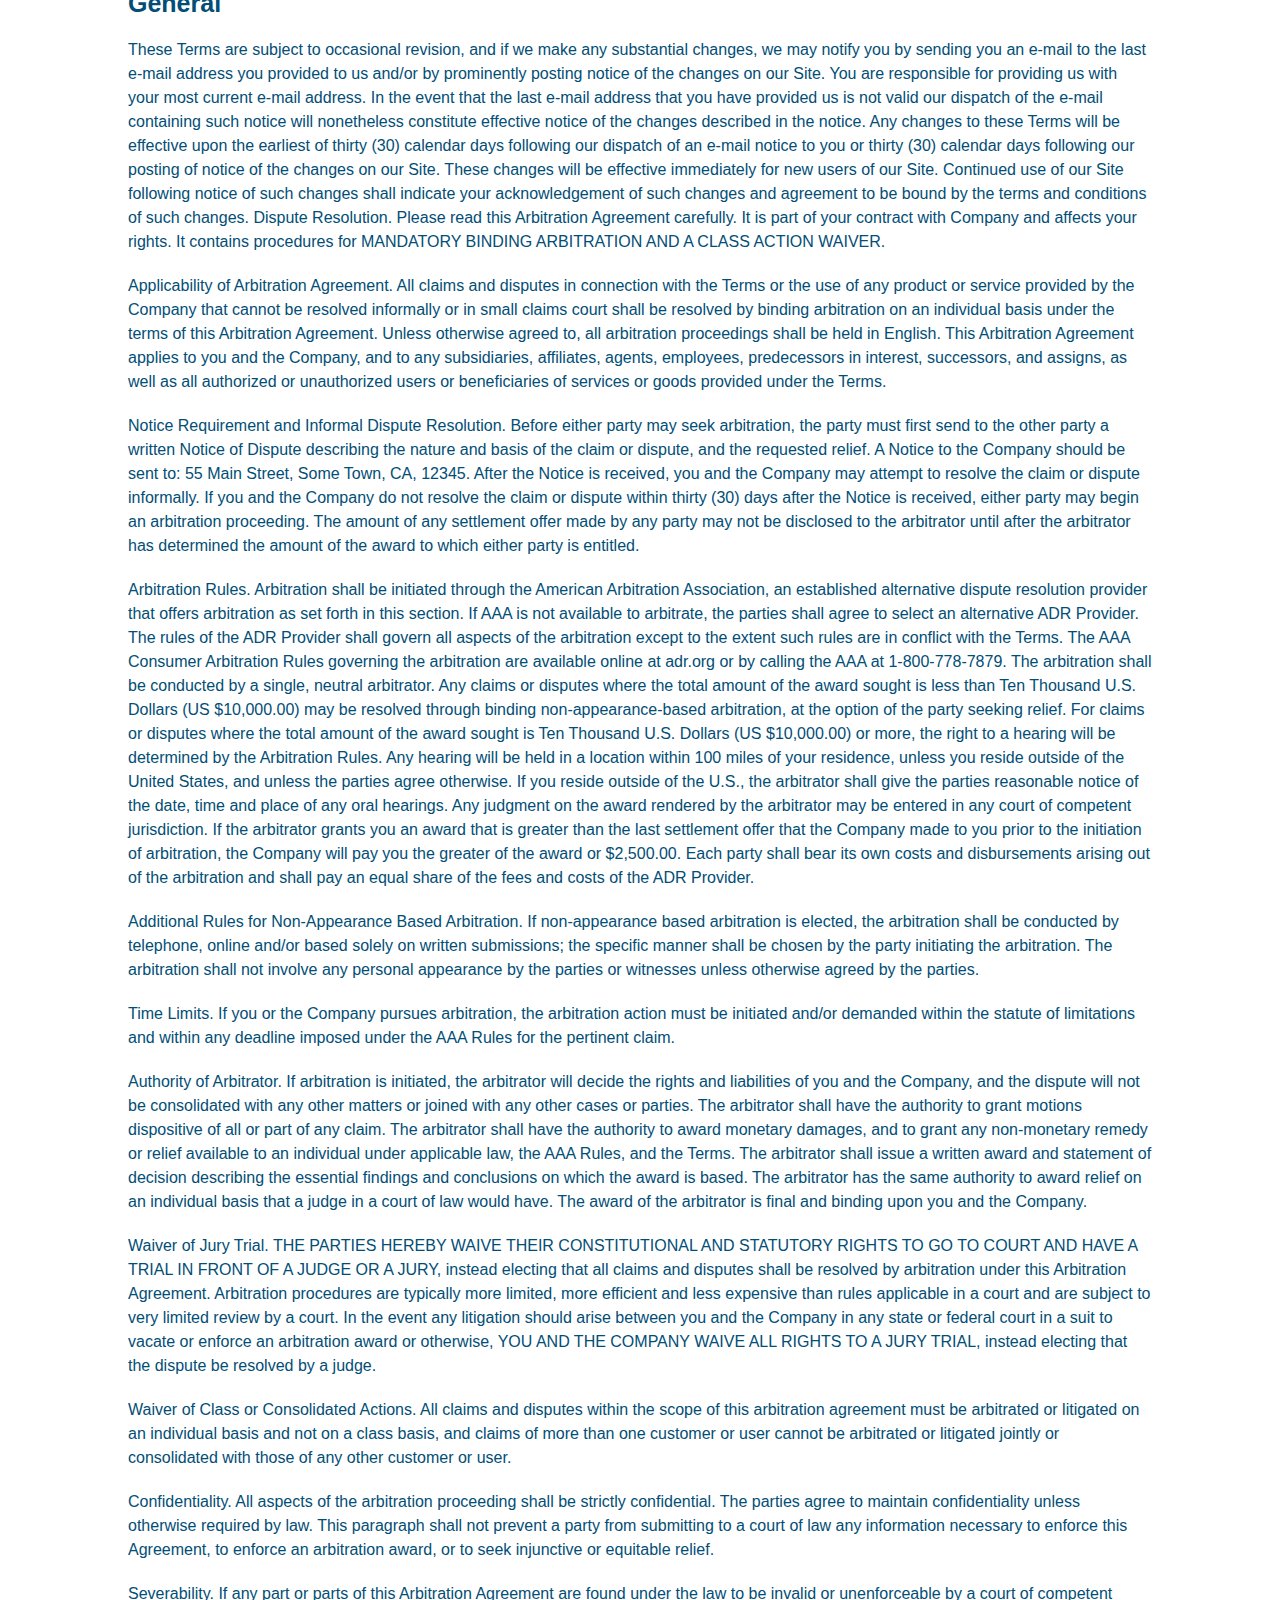
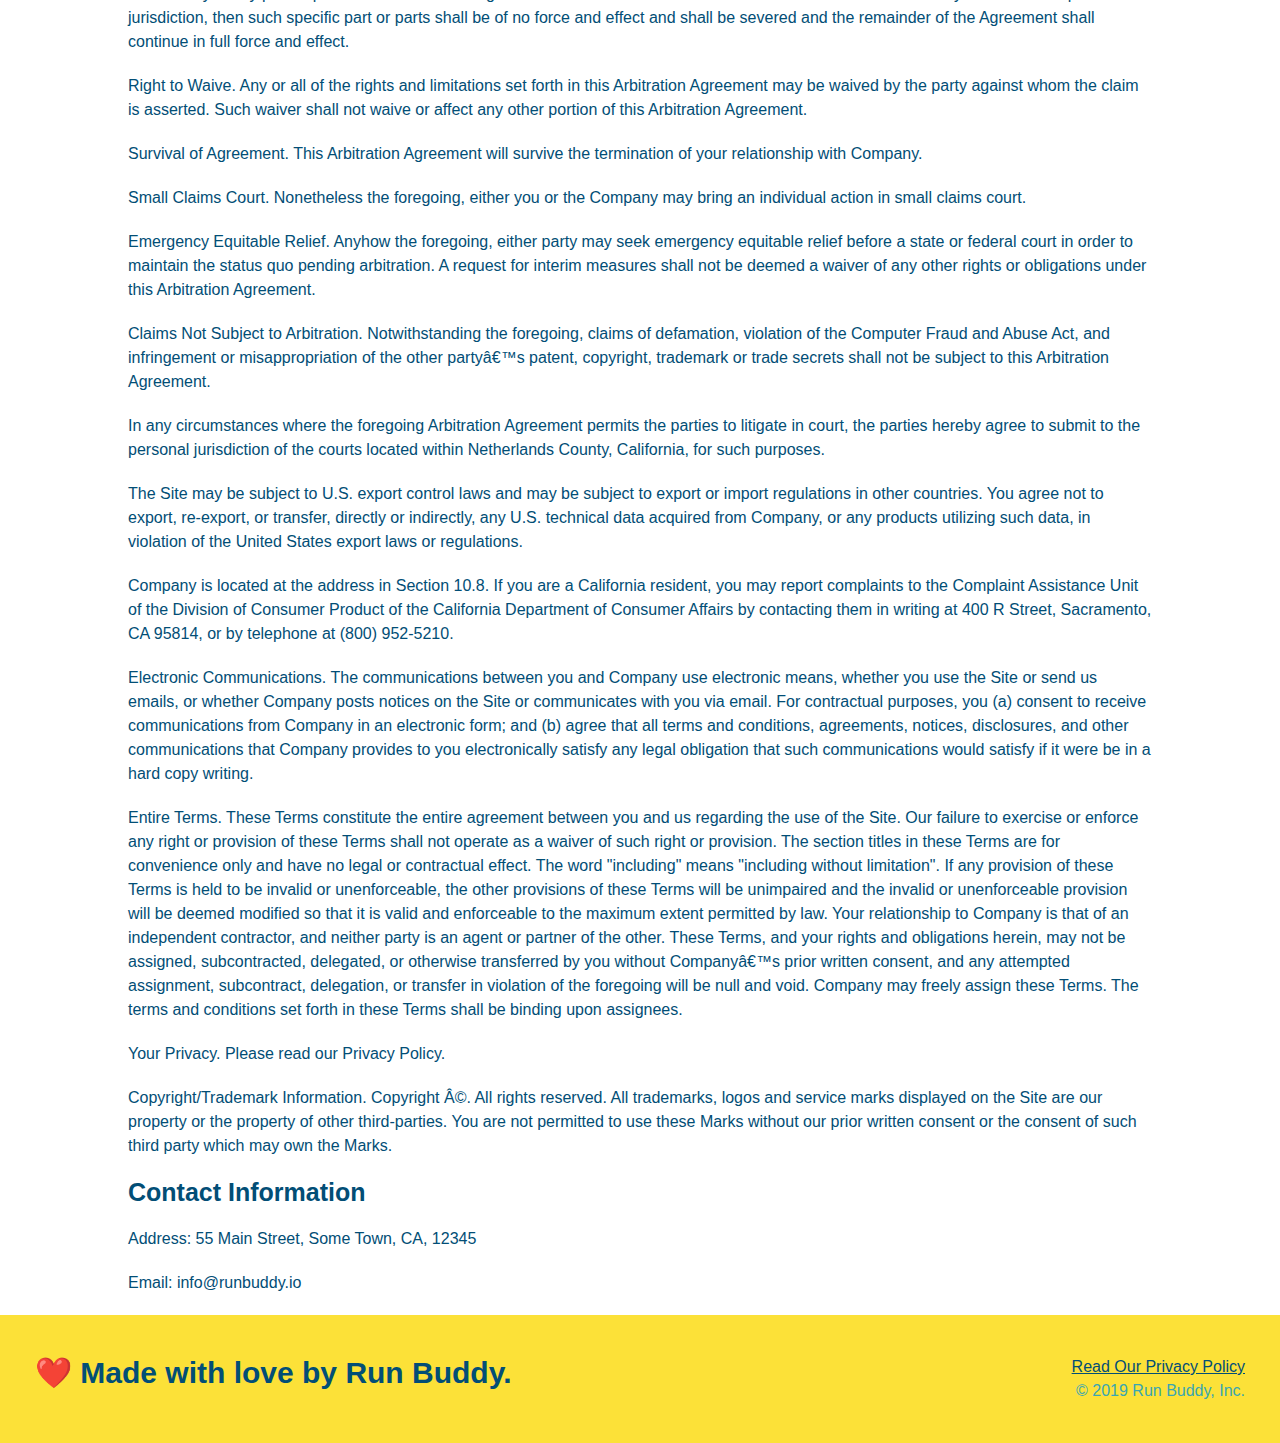
==== commit fdae0f72: "mobile-friendly" ====
--- a/privacy-policy.html
+++ b/privacy-policy.html
@@ -2,9 +2,9 @@
 <html lang="en">
     <head>
         <meta charset="UTF-8"/>
+        <meta name="viewport" content="width=device-width, initial-scale=1.0" />
         <title>Privacy Policy - Run Buddy</title>
         <link rel="stylesheet" href="./assets/css/style.css" />
-
         <link rel="stylesheet" href="./assets/css/secondary-styles.css" />
     </head>
     <body>
--- a/assets/css/style.css
+++ b/assets/css/style.css
@@ -11,6 +11,9 @@
 
 
 header {
+  flex-wrap: wrap;
+  justify-content: space-between;
+  display: flex;
   padding: 20px 35px;
   background-color: #39a6b2
 }
@@ -20,7 +23,6 @@
   font-size: 36px;
   color: #fce138;
   margin: 0;
-  display: inline;
 }
 
 header a {
@@ -29,35 +31,39 @@
 }
 
 header nav {
-  float: right;
   margin: 7px 0;
 }
 
-header nav ul li {
-  display: inline-block;
+header nav ul {
+  display: flex;
+  flex-wrap: wrap;
+  justify-content: space-between;
+  align-items: center;
+  list-style: none;
 }
 
 header nav ul li a {
-  margin: 0 30px;
+  padding: 10px 15px;
   font-weight: lighter;
-  font-size: 22px;
+  font-size: 1.55vw;
 }
 
 footer {
+  display: flex;
+  justify-content: space-between;
+  flex-wrap: wrap;
   background: #fce138;
   width: 100%;
   padding: 40px 35px;
 }
 
 footer h2 {
-  display: inline;
   color: #024e76;
   font-size: 30px;
   margin: 0;
 }
 
 footer div {
-  float: right;
   line-height: 1.5;
   text-align: right;
 }
@@ -66,34 +72,46 @@
   color: #024e76;
 }
 
-
 .hero {
+  display: flex;
+  justify-content: center;
+  flex-wrap: wrap;
   background-image: url("../images/hero-bg.jpg");
-  height: 600px;
   background-size: cover;
   background-position: center;
-  position: relative;
-}
-/* Hero Style End */
-
-.hero-form {
+  align-items: flex-start;
+  }
+
+ .hero-form {
   background-color: #fce138;
   padding: 20 px;
-  width: 500px;
   color: #024e76;
   border: solid 3px #024e76;
-}
+ }
 
 .hero-form {
   border: 3px solid #024e76;
   background-color: #fce138;
   padding: 20px;
-  width: 500px;
-  color: #024e76;
-  position: absolute;
-  bottom: 120px;
-  right: 140px;
-}
+  color: #024e76;
+  width: 40%;
+  margin: 3.5%;
+  }
+
+  .hero-cta {
+    width: 35%;
+    text-align: right;
+    margin: 3.5%;
+    color: #fff;
+    font-size: 18px;
+    line-height: 1.2;
+  }
+  
+  .hero-cta h2 {
+    font-style: italic;
+    font-size: 55px;
+    color: #fce138;
+  }
 
 div h3 {
   font-size: xx-large;
@@ -129,10 +147,6 @@
   border: none;
   padding: 10px 20px;
   font-size: 16px;
-}
-
-.intro {
-  text-align: center;
 }
 
 .intro p {
@@ -141,23 +155,24 @@
   width: 80%;
   font-size: 20px;
   margin: 0 auto;
+  text-align: center;
 }
 
 
 .steps { 
+  background: #fce138;
+}
+
+.section-title {
+  font-size: 48px;
+  color: #024e76;
+  margin-top: 35px;
+  border-bottom: 3px solid;
+  padding-bottom: 20px;
   text-align: center;
-  background: #fce138;
-}
-
-.section-title {
-  font-size: 55px;
-  color: #024e76;
-  margin-top: 35px;
-  margin-bottom: 35px;
-  padding: 0 100px 20px 100px;
-  display: inline-block;
-  border-bottom: 3px solid;
-}
+  margin: 0 auto 35px auto;
+  width: 50%;
+} 
 
 .primary-border {
   border-color: #fce138;
@@ -167,40 +182,30 @@
   border-color: #39a6b2;
 }
 
-.steps div {
-  margin-bottom: 80px;
-}
-
-.steps img {
-  width: 15%;
-  margin: 10px 0;
-} 
-
-.steps h3 {
+.step h3 {
   color: #024e76;
   font-size: 46px;
-  margin-top: 10px;
-}
-
-.steps p {
+  flex: 1 30%;
+}
+
+.step-text p {
   color: #39a6b2;
-  font-size: 23px;
-}
-
-.steps span {
-  font-size: 38px;
+  font-size: 18px;
+}
+
+.trainer {
+  margin: 20px;
+  background: #024e76;
+  color: #fce138;
+  flex: 1;
 }
 
 .trainers {
-  text-align: center;
-}
-
-.trainer {
-  width: 900px;
-  margin: 0 auto 30px auto;
-  background: #024e76;
-  color: #fce138;
-  overflow: auto;
+  width: 100%;
+  margin: 0 auto;
+  display: flex;
+  flex-wrap: wrap;
+  justify-content: space-around;
 }
 
 .trainer img {
@@ -212,6 +217,7 @@
   padding: 35px;
   float: left;
   width: 65%;
+  line-height: 1.3;
 }
 
 .text-left {
@@ -223,23 +229,20 @@
 }
 
 .trainer-bio h3 {
-  font-size: 32px;
-  margin-bottom: 8px;
-}
+  font-size: 28px;
+  }
 
 .trainer-bio h4 {
   font-weight: lighter;
-  font-size: 26px;
-  margin-bottom: 25px;
+  font-size: 22px;
+  margin-bottom: 15px;
 }
 
 .trainer-bio p {
   font-size: 17px;
-  line-height: 1.3;
 }
 
 .contact {
-  text-align: center;
   background-color: #024e76;
 }
 
@@ -247,10 +250,7 @@
   color: #fce138;
 }
 
-.contact-info iframe {
-  width: 400px;
-  height: 400px;
-}
+
 
 .contact-info div {
   width: 410px;
@@ -258,7 +258,6 @@
   vertical-align: top;
   text-align: left;
   margin: 30px 0 0 60px;
-  color: white;
 }
 
 .contact-info h3 {
@@ -269,7 +268,7 @@
 .contact-info p, .contact-info address {
   margin: 20px 0;
   line-height: 1.5;
-  font-size: 20px;
+  font-size: 16px;
   font-style: normal;
 }
 
@@ -277,6 +276,198 @@
   color: #fce138;
 }
 
-
-
-
+.flex-row {
+  display: flex;
+}
+
+.step-text h4{
+  font-size: 26px;
+  line-height: 1.5;
+  color: #024e76;
+}
+
+.step {
+  margin: 50px auto;
+  padding-bottom: 50px;
+  width: 80%;
+  border-bottom: 1px solid #39a6b2;
+  display: flex;
+  flex-wrap: wrap;
+  align-items: center;
+  justify-content: space-between;
+}
+
+.step-info {
+  flex: 2 70%;
+  display: flex;
+  flex-wrap: wrap;
+  align-items: center;
+}
+
+.step-img {
+  flex: 1 12%;
+  margin-right: 20px;
+}
+
+.step-text {
+  flex: 12;
+}
+
+.step-img img {
+  max-width: 100%;
+}
+
+.contact-info {
+display: flex;
+justify-content: space-between;
+flex-wrap: wrap;
+}
+
+.contact-info > * {
+  flex: 1;
+  margin: 15px;
+}
+
+.contact-form input, .contact form textarea {
+  border: 1px solid #024e76;
+  display: block;
+  padding: 7px 15px;
+  font-size: 16px;
+  color: #024e76;
+  width: 100%;
+  margin-bottom: 15px;
+  margin-top: 5px;
+}
+
+.contact-from button {
+  width: 100%;
+  border: none;
+  background: #fce138;
+  color: #024e76;
+  text-align: center;
+  padding: 15px 0;
+  font-size: 16px;
+}
+
+@media screen and (max-width: 980px) {
+  header {
+    padding-bottom: 0;
+    justify-content: center;
+  }
+
+  header h1 {
+    width: 100%;
+    text-align: center;
+  }
+
+  header nav ul {
+    margin-top: 20px;
+    width: 100%;
+    justify-content: center;
+  }
+
+  header nav ul li a {
+    font-size: 20px;
+  }
+
+  footer h2, footer div {
+    text-align: center;
+    width: 100%;
+  }
+}
+
+/* MEDIA QUERY FOR TABLETS AND SMALLER */
+@media screen and (max-width: 768px) {
+
+  section {
+    padding: 30px 15px;
+  }
+
+  .step h3 {
+    flex: 1 100%;
+    text-align: center;
+  }
+
+  .step-info {
+    flex: 2 100%;
+    text-align: center;
+    justify-content: center;
+  }
+
+  .step-img {
+    flex: 0 32%;
+    margin-right: 0;
+    margin-top: 15px;
+    margin-bottom: 15px;
+  }
+
+  .step-text {
+    flex: 100%;  
+  }
+
+}
+
+/* MEDIA QUERY FOR MOBILE PHONES AND SMALLER */
+@media screen and (max-width: 575px) {
+
+  .hero-form button {
+    width: 100%;
+  }
+
+  .section-title {
+    width: 95%;
+  }
+
+  .intro p {
+    width: 100%;
+  }
+
+  .trainer {
+    flex: 0 100%;
+  }
+
+  .contact-info {
+    text-align: center;
+  }
+
+  .contact-info > * {
+    flex: 0 100%;
+  }
+  .contact-form {
+    order: 3;
+  }
+}
+
+.hero-cta, .hero-form {
+  width: 100%;
+}
+
+.hero-cta {
+  text-align: center;
+}
+
+.section-title {
+  width: 80%;
+}
+
+.trainer {
+  flex: 0 70%;
+}
+
+.contact-info iframe{
+  flex: 1 100%;
+}
+
+
+
+
+
+
+
+
+
+
+
+
+
+
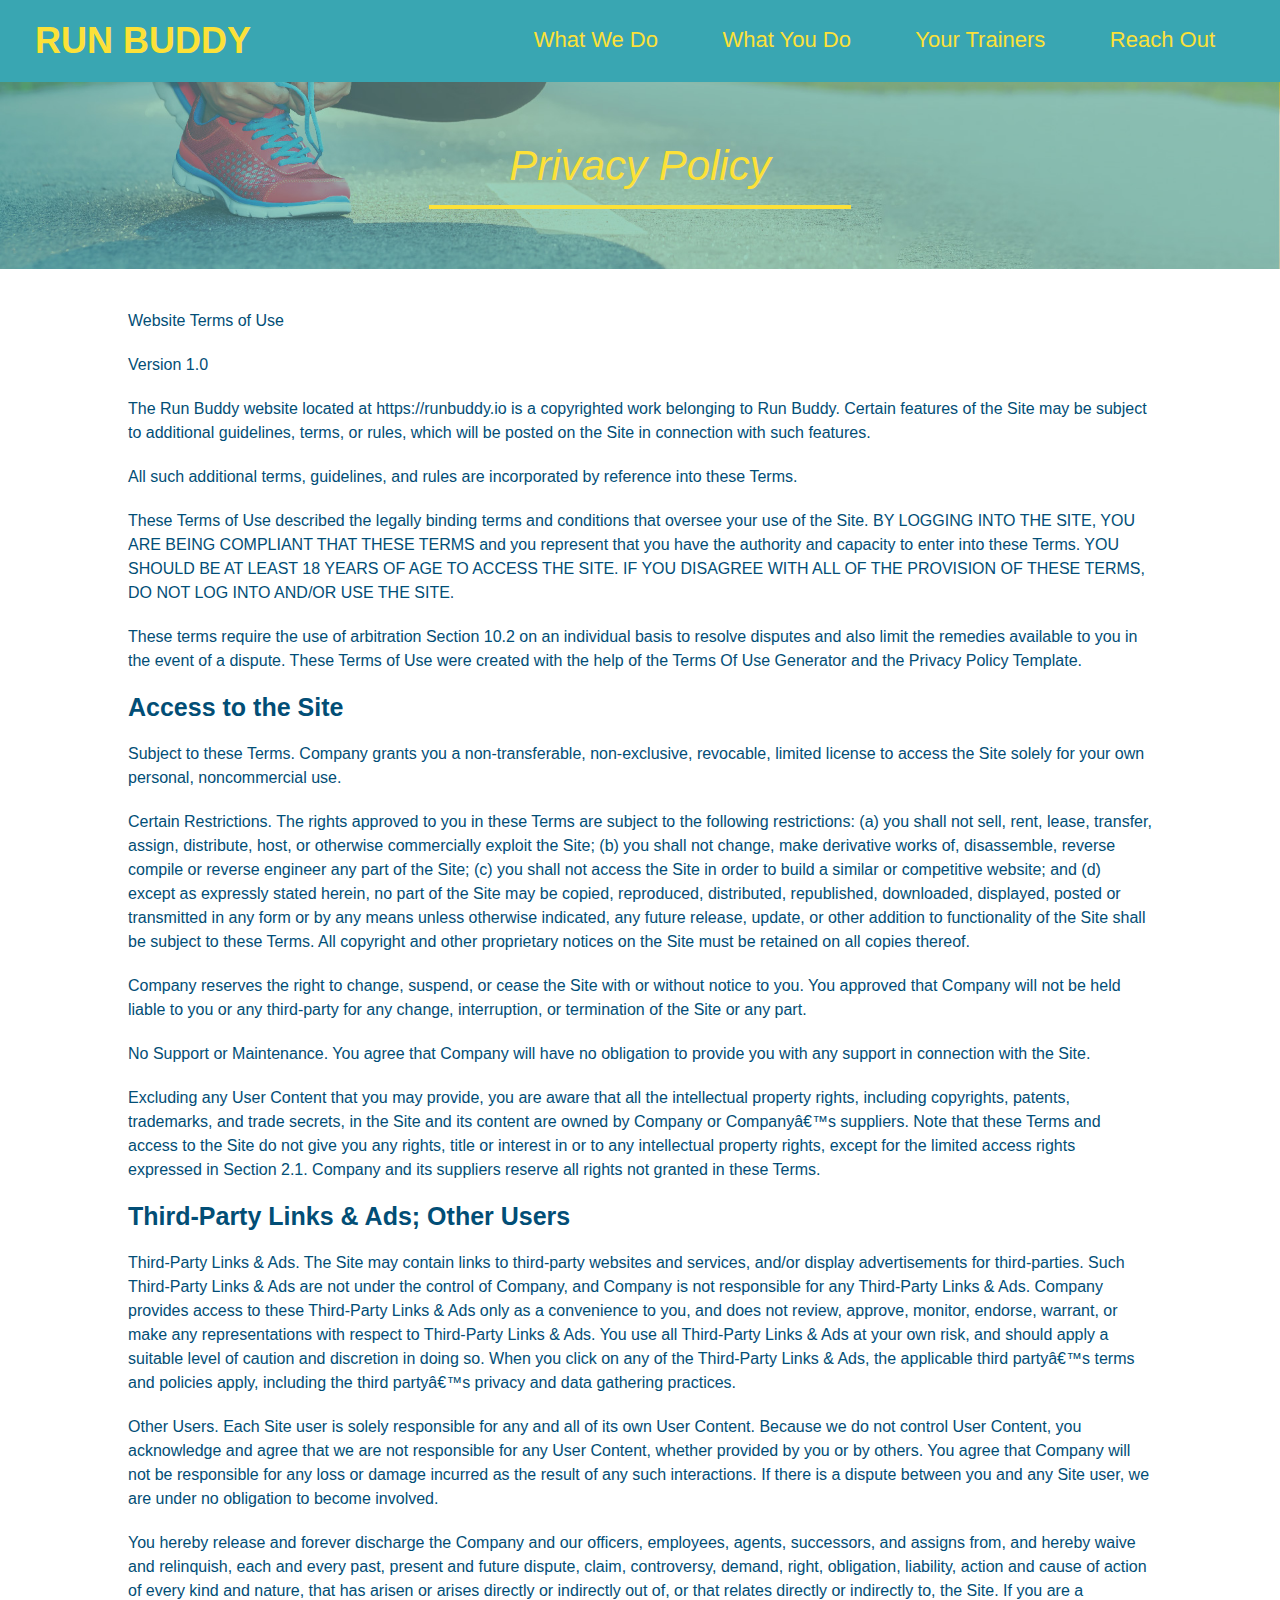
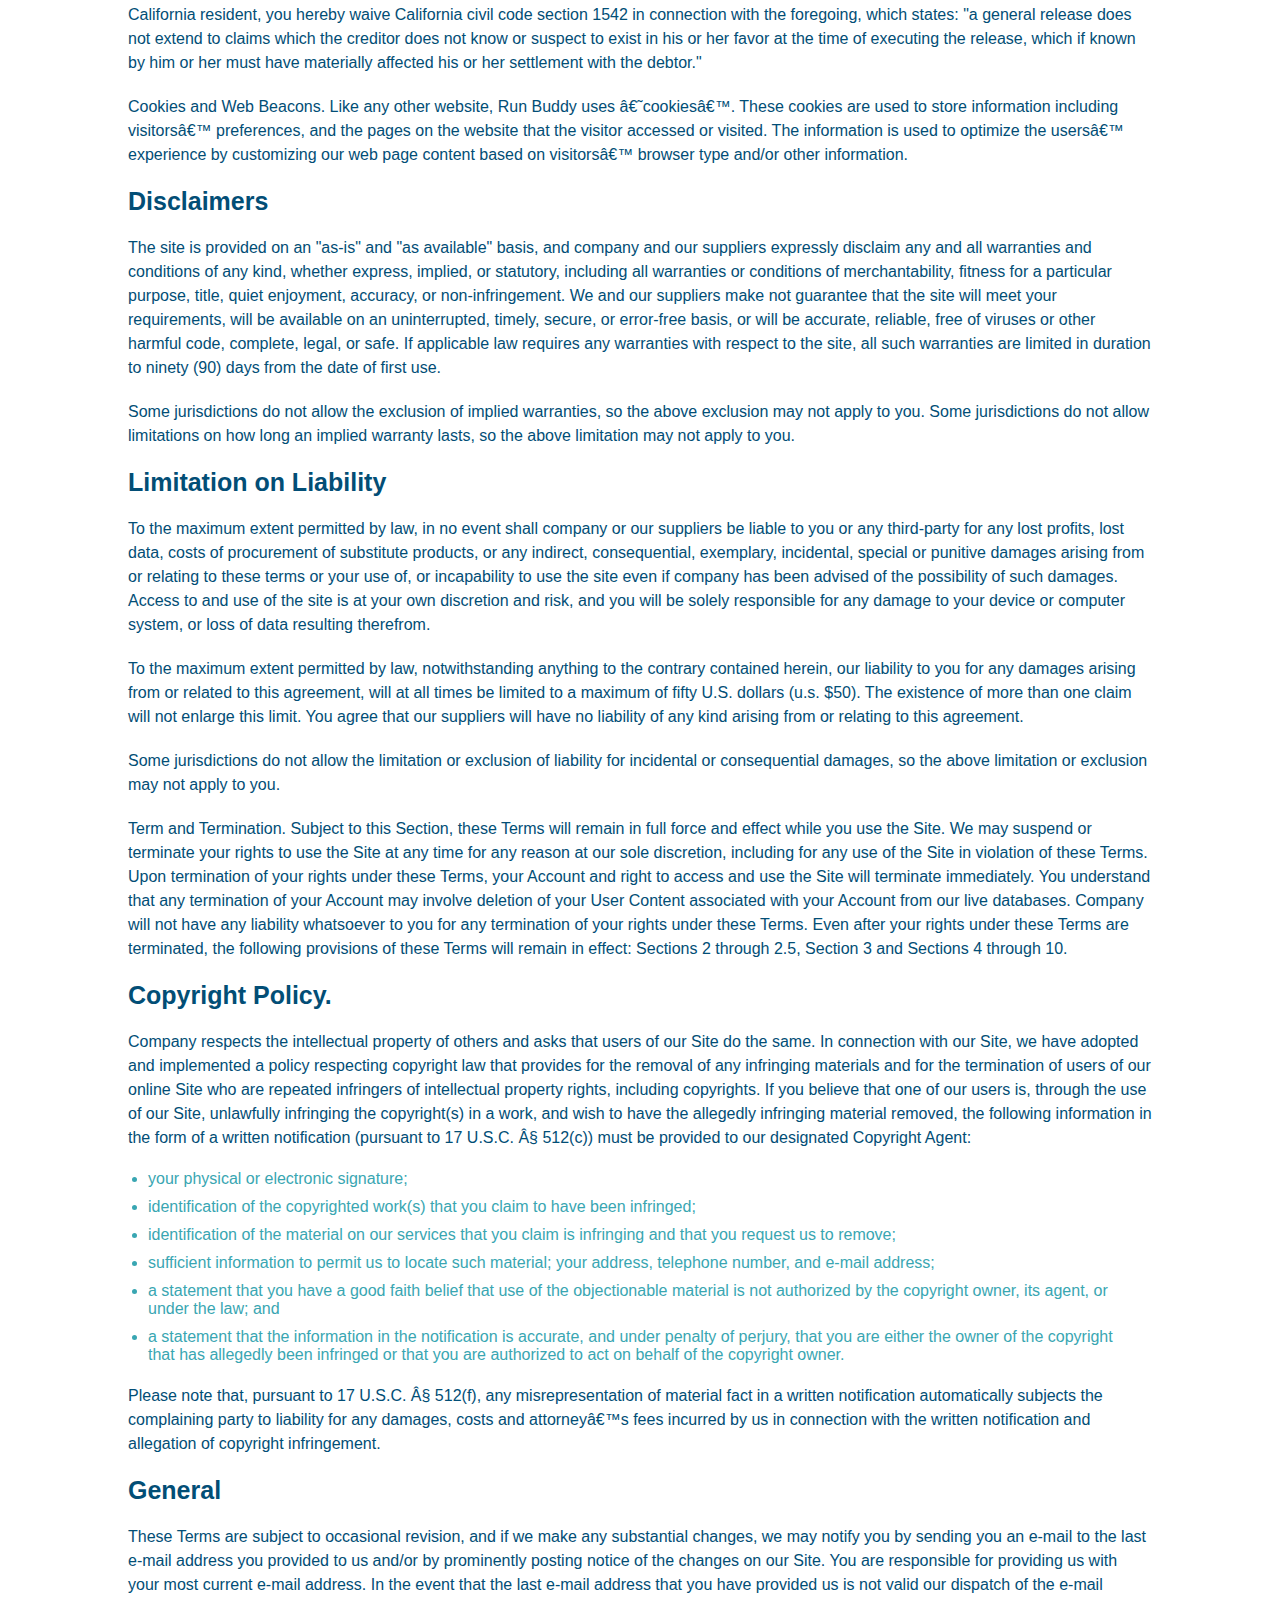
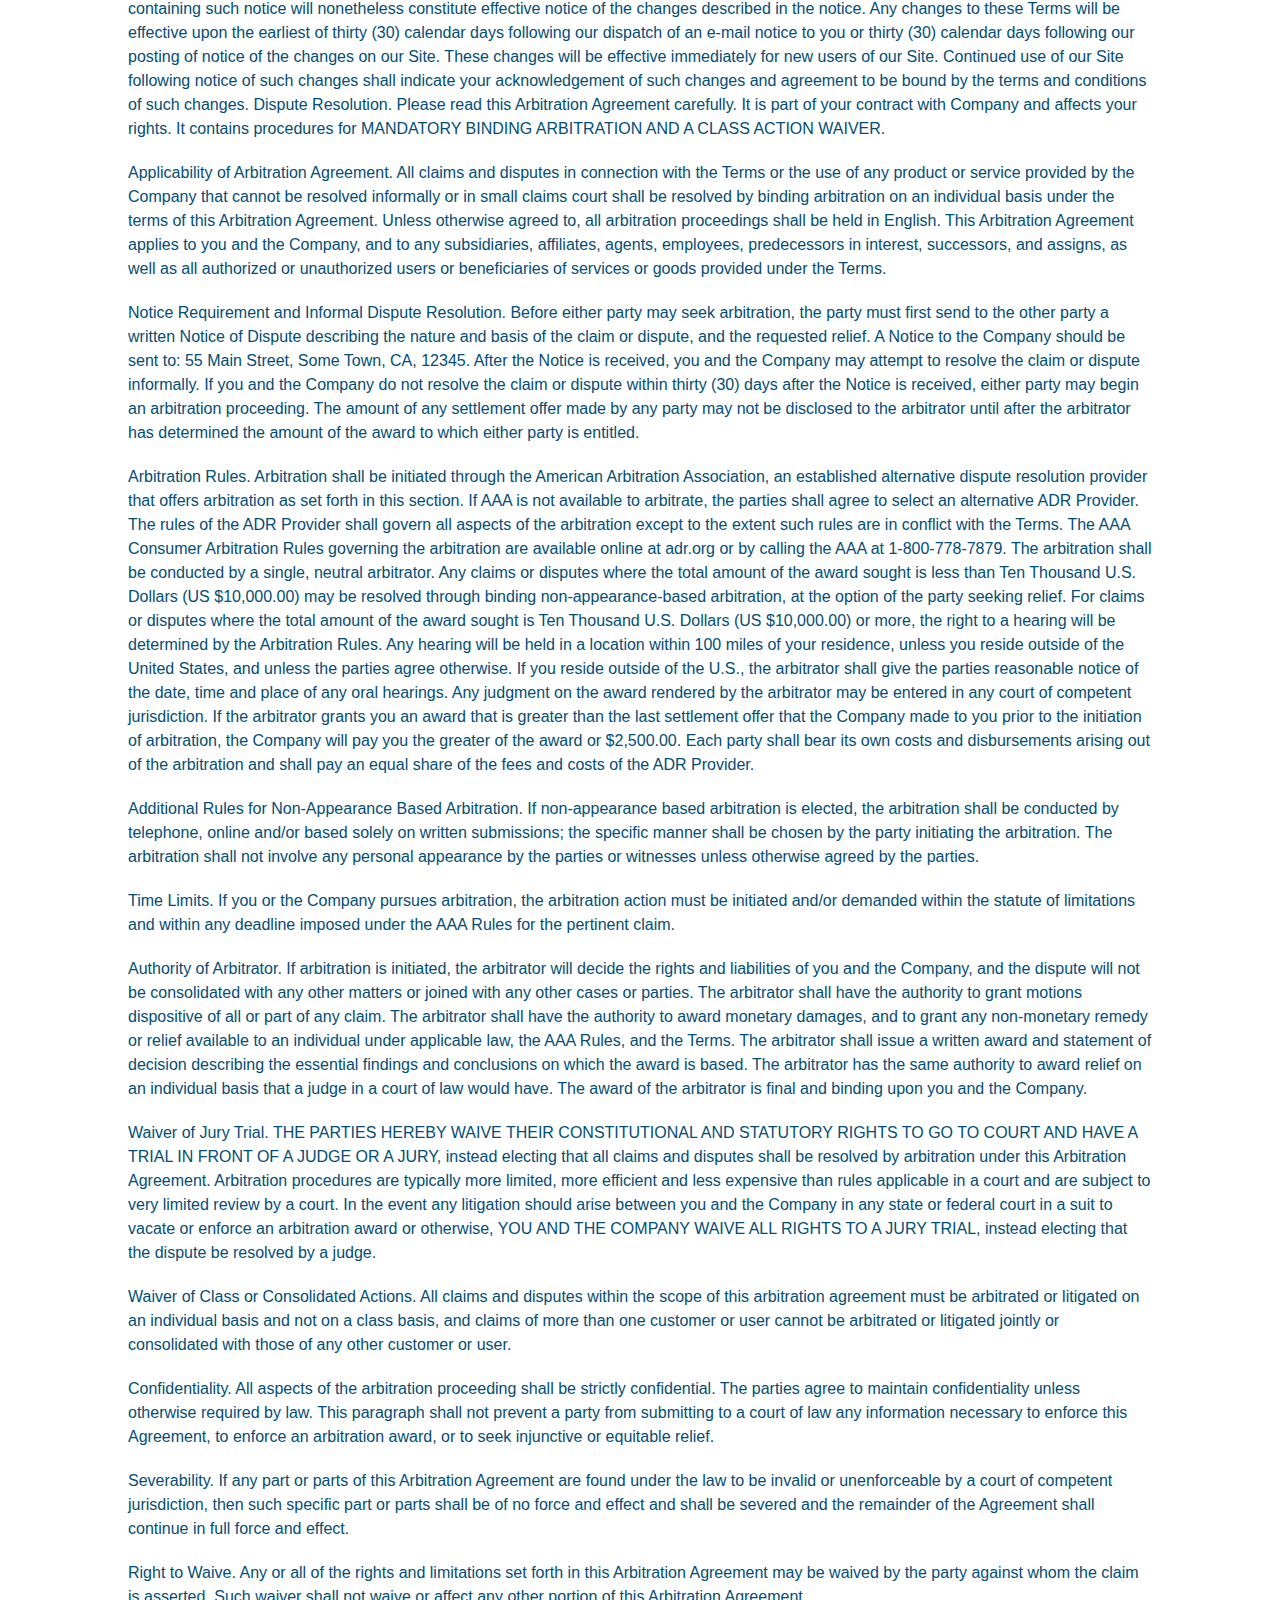
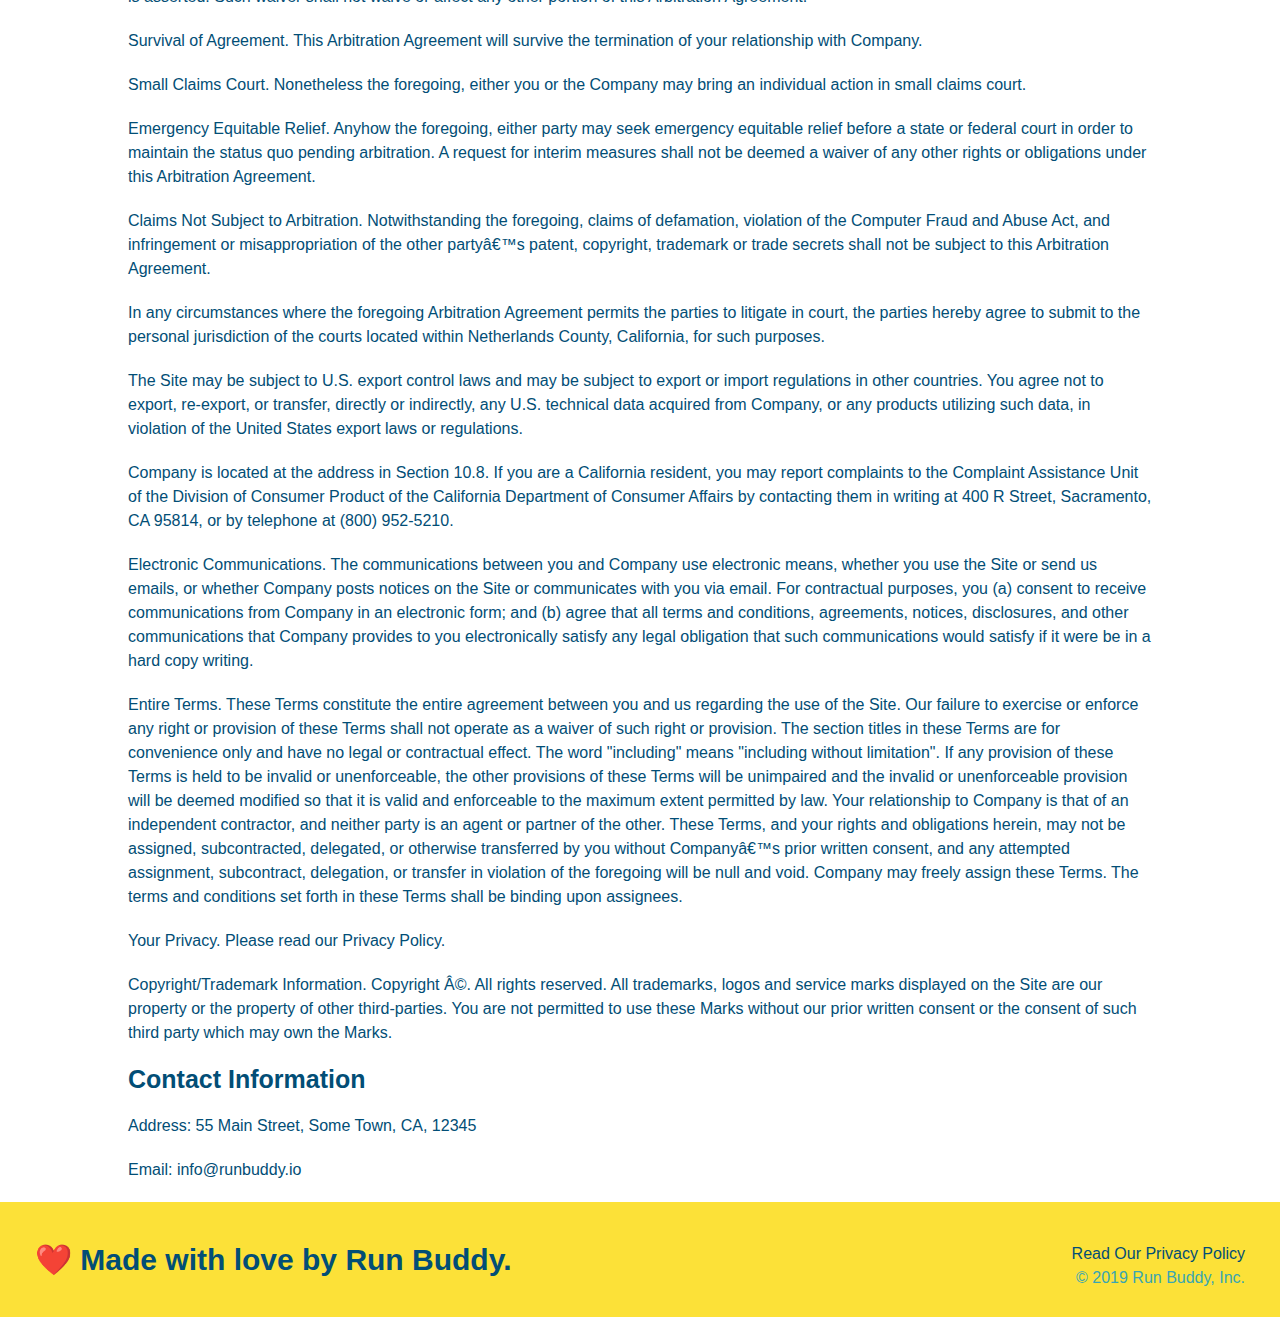
==== commit ca1e2201: "secondary style update" ====
--- a/privacy-policy.html
+++ b/privacy-policy.html
@@ -1,470 +1,578 @@
 <!DOCTYPE html>
 <html lang="en">
-    <head>
-        <meta charset="UTF-8"/>
-        <meta name="viewport" content="width=device-width, initial-scale=1.0" />
-        <title>Privacy Policy - Run Buddy</title>
-        <link rel="stylesheet" href="./assets/css/style.css" />
-        <link rel="stylesheet" href="./assets/css/secondary-styles.css" />
-    </head>
-    <body>
-        <header>
-            <h1>
-                <a href="/">RUN BUDDY</a> 
-            </h1>
-            <nav>
-                <ul>
-                    <li>
-                        <a href="./index.html#what-we-do">What We Do</a>
-                    </li>
-                    <li>
-                         <a href="./index.html#what-you-do">What You Do</a>
-                    </li>
-                    <li>
-                        <a href="./index.html#your-trainers">Your Trainers</a>
-                    </li>
-                    <li>
-                        <a href="./index.html#reach-out">Reach Out</a>
-                    </li>
-                </ul>
-            </nav>
-        </header>
-        <section class="hero">
-            <h2 class="page-title">
-              Privacy Policy
-            </h2>
-        </section>
-
-        <article class= "secondary-content">
-            
-            
-      <p>
-        Website Terms of Use
-      </p>
-
-      <p>
-        Version 1.0
-      </p>
-
-      <p>
-        The Run Buddy website located at https://runbuddy.io is a copyrighted work belonging to Run Buddy. Certain
-        features of the Site may be subject to additional guidelines, terms, or rules, which will be posted on the Site
-        in connection with such features.
-      </p>
-
-      <p>
-        All such additional terms, guidelines, and rules are incorporated by reference into these Terms.
-      </p>
-
-      <p>
-        These Terms of Use described the legally binding terms and conditions that oversee your use of the Site. BY
-        LOGGING INTO THE SITE, YOU ARE BEING COMPLIANT THAT THESE TERMS and you represent that you have the authority
-        and capacity to enter into these Terms. YOU SHOULD BE AT LEAST 18 YEARS OF AGE TO ACCESS THE SITE. IF YOU
-        DISAGREE WITH ALL OF THE PROVISION OF THESE TERMS, DO NOT LOG INTO AND/OR USE THE SITE.
-      </p>
-
-      <p>
-        These terms require the use of arbitration Section 10.2 on an individual basis to resolve disputes and also
-        limit the remedies available to you in the event of a dispute. These Terms of Use were created with the help of
-        the Terms Of Use Generator and the Privacy Policy Template.
-      </p>
-
-      <h3>
-        Access to the Site
-      </h3>
-
-      <p>
-        Subject to these Terms. Company grants you a non-transferable, non-exclusive, revocable, limited license to
-        access the Site solely for your own personal, noncommercial use.
-      </p>
-
-      <p>
-        Certain Restrictions. The rights approved to you in these Terms are subject to the following restrictions: (a)
-        you shall not sell, rent, lease, transfer, assign, distribute, host, or otherwise commercially exploit the Site;
-        (b) you shall not change, make derivative works of, disassemble, reverse compile or reverse engineer any part of
-        the Site; (c) you shall not access the Site in order to build a similar or competitive website; and (d) except
-        as expressly stated herein, no part of the Site may be copied, reproduced, distributed, republished, downloaded,
-        displayed, posted or transmitted in any form or by any means unless otherwise indicated, any future release,
-        update, or other addition to functionality of the Site shall be subject to these Terms. All copyright and other
-        proprietary notices on the Site must be retained on all copies thereof.
-      </p>
-
-      <p>
-        Company reserves the right to change, suspend, or cease the Site with or without notice to you. You approved
-        that Company will not be held liable to you or any third-party for any change, interruption, or termination of
-        the Site or any part.
-      </p>
-
-      <p>
-        No Support or Maintenance. You agree that Company will have no obligation to provide you with any support in
-        connection with the Site.
-      </p>
-
-      <p>
-        Excluding any User Content that you may provide, you are aware that all the intellectual property rights,
-        including copyrights, patents, trademarks, and trade secrets, in the Site and its content are owned by Company
-        or Companyâ€™s suppliers. Note that these Terms and access to the Site do not give you any rights, title or
-        interest in or to any intellectual property rights, except for the limited access rights expressed in Section
-        2.1. Company and its suppliers reserve all rights not granted in these Terms.
-      </p>
-
-      <h3>
-        Third-Party Links & Ads; Other Users
-      </h3>
-
-      <p>
-        Third-Party Links & Ads. The Site may contain links to third-party websites and services, and/or display
-        advertisements for third-parties. Such Third-Party Links & Ads are not under the control of Company, and Company
-        is not responsible for any Third-Party Links & Ads. Company provides access to these Third-Party Links & Ads
-        only as a convenience to you, and does not review, approve, monitor, endorse, warrant, or make any
-        representations with respect to Third-Party Links & Ads. You use all Third-Party Links & Ads at your own risk,
-        and should apply a suitable level of caution and discretion in doing so. When you click on any of the
-        Third-Party Links & Ads, the applicable third partyâ€™s terms and policies apply, including the third partyâ€™s
-        privacy and data gathering practices.
-      </p>
-
-      <p>
-        Other Users. Each Site user is solely responsible for any and all of its own User Content. Because we do not
-        control User Content, you acknowledge and agree that we are not responsible for any User Content, whether
-        provided by you or by others. You agree that Company will not be responsible for any loss or damage incurred as
-        the result of any such interactions. If there is a dispute between you and any Site user, we are under no
-        obligation to become involved.
-      </p>
-
-      <p>
-        You hereby release and forever discharge the Company and our officers, employees, agents, successors, and
-        assigns from, and hereby waive and relinquish, each and every past, present and future dispute, claim,
-        controversy, demand, right, obligation, liability, action and cause of action of every kind and nature, that has
-        arisen or arises directly or indirectly out of, or that relates directly or indirectly to, the Site. If you are
-        a California resident, you hereby waive California civil code section 1542 in connection with the foregoing,
-        which states: "a general release does not extend to claims which the creditor does not know or suspect to exist
-        in his or her favor at the time of executing the release, which if known by him or her must have materially
-        affected his or her settlement with the debtor."
-      </p>
-
-      <p>
-        Cookies and Web Beacons. Like any other website, Run Buddy uses â€˜cookiesâ€™. These cookies are used to store
-        information including visitorsâ€™ preferences, and the pages on the website that the visitor accessed or visited.
-        The information is used to optimize the usersâ€™ experience by customizing our web page content based on visitorsâ€™
-        browser type and/or other information.
-      </p>
-
-      <h3>
-        Disclaimers
-      </h3>
-
-      <p>
-        The site is provided on an "as-is" and "as available" basis, and company and our suppliers expressly disclaim
-        any and all warranties and conditions of any kind, whether express, implied, or statutory, including all
-        warranties or conditions of merchantability, fitness for a particular purpose, title, quiet enjoyment, accuracy,
-        or non-infringement. We and our suppliers make not guarantee that the site will meet your requirements, will be
-        available on an uninterrupted, timely, secure, or error-free basis, or will be accurate, reliable, free of
-        viruses or other harmful code, complete, legal, or safe. If applicable law requires any warranties with respect
-        to the site, all such warranties are limited in duration to ninety (90) days from the date of first use.
-      </p>
-
-      <p>
-        Some jurisdictions do not allow the exclusion of implied warranties, so the above exclusion may not apply to
-        you. Some jurisdictions do not allow limitations on how long an implied warranty lasts, so the above limitation
-        may not apply to you.
-      </p>
-
-      <h3>
-        Limitation on Liability
-      </h3>
-
-      <p>
-        To the maximum extent permitted by law, in no event shall company or our suppliers be liable to you or any
-        third-party for any lost profits, lost data, costs of procurement of substitute products, or any indirect,
-        consequential, exemplary, incidental, special or punitive damages arising from or relating to these terms or
-        your use of, or incapability to use the site even if company has been advised of the possibility of such
-        damages. Access to and use of the site is at your own discretion and risk, and you will be solely responsible
-        for any damage to your device or computer system, or loss of data resulting therefrom.
-      </p>
-
-      <p>
-        To the maximum extent permitted by law, notwithstanding anything to the contrary contained herein, our liability
-        to you for any damages arising from or related to this agreement, will at all times be limited to a maximum of
-        fifty U.S. dollars (u.s. $50). The existence of more than one claim will not enlarge this limit. You agree that
-        our suppliers will have no liability of any kind arising from or relating to this agreement.
-      </p>
-
-      <p>
-        Some jurisdictions do not allow the limitation or exclusion of liability for incidental or consequential
-        damages, so the above limitation or exclusion may not apply to you.
-      </p>
-
-      <p>
-        Term and Termination. Subject to this Section, these Terms will remain in full force and effect while you use
-        the Site. We may suspend or terminate your rights to use the Site at any time for any reason at our sole
-        discretion, including for any use of the Site in violation of these Terms. Upon termination of your rights under
-        these Terms, your Account and right to access and use the Site will terminate immediately. You understand that
-        any termination of your Account may involve deletion of your User Content associated with your Account from our
-        live databases. Company will not have any liability whatsoever to you for any termination of your rights under
-        these Terms. Even after your rights under these Terms are terminated, the following provisions of these Terms
-        will remain in effect: Sections 2 through 2.5, Section 3 and Sections 4 through 10.
-      </p>
-
-      <h3>
-        Copyright Policy.
-      </h3>
-
-      <p>
-        Company respects the intellectual property of others and asks that users of our Site do the same. In connection
-        with our Site, we have adopted and implemented a policy respecting copyright law that provides for the removal
-        of any infringing materials and for the termination of users of our online Site who are repeated infringers of
-        intellectual property rights, including copyrights. If you believe that one of our users is, through the use of
-        our Site, unlawfully infringing the copyright(s) in a work, and wish to have the allegedly infringing material
-        removed, the following information in the form of a written notification (pursuant to 17 U.S.C. Â§ 512(c)) must
-        be provided to our designated Copyright Agent:
-      </p>
-
-      <ul>
-        <li>
-          your physical or electronic signature;
-        </li>
-        <li>
-          identification of the copyrighted work(s) that you claim to have been infringed;
-        </li>
-        <li>
-          identification of the material on our services that you claim is infringing and that you request us to remove;
-        </li>
-        <li>
-          sufficient information to permit us to locate such material; your address, telephone number, and e-mail
-          address;
-        </li>
-        <li>
-          a statement that you have a good faith belief that use of the objectionable material is not authorized by the
-          copyright owner, its agent, or under the law; and
-        </li>
-        <li>
-          a statement that the information in the notification is accurate, and under penalty of perjury, that you are
-          either the owner of the copyright that has allegedly been infringed or that you are authorized to act on
-          behalf of the copyright owner.
-        </li>
-      </ul>
-
-      <p>
-        Please note that, pursuant to 17 U.S.C. Â§ 512(f), any misrepresentation of material fact in a written
-        notification automatically subjects the complaining party to liability for any damages, costs and attorneyâ€™s
-        fees incurred by us in connection with the written notification and allegation of copyright infringement.
-      </p>
-
-      <h3>
-        General
-      </h3>
-
-      <p>
-        These Terms are subject to occasional revision, and if we make any substantial changes, we may notify you by
-        sending you an e-mail to the last e-mail address you provided to us and/or by prominently posting notice of the
-        changes on our Site. You are responsible for providing us with your most current e-mail address. In the event
-        that the last e-mail address that you have provided us is not valid our dispatch of the e-mail containing such
-        notice will nonetheless constitute effective notice of the changes described in the notice. Any changes to these
-        Terms will be effective upon the earliest of thirty (30) calendar days following our dispatch of an e-mail
-        notice to you or thirty (30) calendar days following our posting of notice of the changes on our Site. These
-        changes will be effective immediately for new users of our Site. Continued use of our Site following notice of
-        such changes shall indicate your acknowledgement of such changes and agreement to be bound by the terms and
-        conditions of such changes. Dispute Resolution. Please read this Arbitration Agreement carefully. It is part of
-        your contract with Company and affects your rights. It contains procedures for MANDATORY BINDING ARBITRATION AND
-        A CLASS ACTION WAIVER.
-      </p>
-
-      <p>
-        Applicability of Arbitration Agreement. All claims and disputes in connection with the Terms or the use of any
-        product or service provided by the Company that cannot be resolved informally or in small claims court shall be
-        resolved by binding arbitration on an individual basis under the terms of this Arbitration Agreement. Unless
-        otherwise agreed to, all arbitration proceedings shall be held in English. This Arbitration Agreement applies to
-        you and the Company, and to any subsidiaries, affiliates, agents, employees, predecessors in interest,
-        successors, and assigns, as well as all authorized or unauthorized users or beneficiaries of services or goods
-        provided under the Terms.
-      </p>
-
-      <p>
-        Notice Requirement and Informal Dispute Resolution. Before either party may seek arbitration, the party must
-        first send to the other party a written Notice of Dispute describing the nature and basis of the claim or
-        dispute, and the requested relief. A Notice to the Company should be sent to: 55 Main Street, Some Town, CA,
-        12345. After the Notice is received, you and the Company may attempt to resolve the claim or dispute informally.
-        If you and the Company do not resolve the claim or dispute within thirty (30) days after the Notice is received,
-        either party may begin an arbitration proceeding. The amount of any settlement offer made by any party may not
-        be disclosed to the arbitrator until after the arbitrator has determined the amount of the award to which either
-        party is entitled.
-      </p>
-
-      <p>
-        Arbitration Rules. Arbitration shall be initiated through the American Arbitration Association, an established
-        alternative dispute resolution provider that offers arbitration as set forth in this section. If AAA is not
-        available to arbitrate, the parties shall agree to select an alternative ADR Provider. The rules of the ADR
-        Provider shall govern all aspects of the arbitration except to the extent such rules are in conflict with the
-        Terms. The AAA Consumer Arbitration Rules governing the arbitration are available online at adr.org or by
-        calling the AAA at 1-800-778-7879. The arbitration shall be conducted by a single, neutral arbitrator. Any
-        claims or disputes where the total amount of the award sought is less than Ten Thousand U.S. Dollars (US
-        $10,000.00) may be resolved through binding non-appearance-based arbitration, at the option of the party seeking
-        relief. For claims or disputes where the total amount of the award sought is Ten Thousand U.S. Dollars (US
-        $10,000.00) or more, the right to a hearing will be determined by the Arbitration Rules. Any hearing will be
-        held in a location within 100 miles of your residence, unless you reside outside of the United States, and
-        unless the parties agree otherwise. If you reside outside of the U.S., the arbitrator shall give the parties
-        reasonable notice of the date, time and place of any oral hearings. Any judgment on the award rendered by the
-        arbitrator may be entered in any court of competent jurisdiction. If the arbitrator grants you an award that is
-        greater than the last settlement offer that the Company made to you prior to the initiation of arbitration, the
-        Company will pay you the greater of the award or $2,500.00. Each party shall bear its own costs and
-        disbursements arising out of the arbitration and shall pay an equal share of the fees and costs of the ADR
-        Provider.
-      </p>
-
-      <p>
-        Additional Rules for Non-Appearance Based Arbitration. If non-appearance based arbitration is elected, the
-        arbitration shall be conducted by telephone, online and/or based solely on written submissions; the specific
-        manner shall be chosen by the party initiating the arbitration. The arbitration shall not involve any personal
-        appearance by the parties or witnesses unless otherwise agreed by the parties.
-      </p>
-
-      <p>
-        Time Limits. If you or the Company pursues arbitration, the arbitration action must be initiated and/or demanded
-        within the statute of limitations and within any deadline imposed under the AAA Rules for the pertinent claim.
-      </p>
-
-      <p>
-        Authority of Arbitrator. If arbitration is initiated, the arbitrator will decide the rights and liabilities of
-        you and the Company, and the dispute will not be consolidated with any other matters or joined with any other
-        cases or parties. The arbitrator shall have the authority to grant motions dispositive of all or part of any
-        claim. The arbitrator shall have the authority to award monetary damages, and to grant any non-monetary remedy
-        or relief available to an individual under applicable law, the AAA Rules, and the Terms. The arbitrator shall
-        issue a written award and statement of decision describing the essential findings and conclusions on which the
-        award is based. The arbitrator has the same authority to award relief on an individual basis that a judge in a
-        court of law would have. The award of the arbitrator is final and binding upon you and the Company.
-      </p>
-
-      <p>
-        Waiver of Jury Trial. THE PARTIES HEREBY WAIVE THEIR CONSTITUTIONAL AND STATUTORY RIGHTS TO GO TO COURT AND HAVE
-        A TRIAL IN FRONT OF A JUDGE OR A JURY, instead electing that all claims and disputes shall be resolved by
-        arbitration under this Arbitration Agreement. Arbitration procedures are typically more limited, more efficient
-        and less expensive than rules applicable in a court and are subject to very limited review by a court. In the
-        event any litigation should arise between you and the Company in any state or federal court in a suit to vacate
-        or enforce an arbitration award or otherwise, YOU AND THE COMPANY WAIVE ALL RIGHTS TO A JURY TRIAL, instead
-        electing that the dispute be resolved by a judge.
-      </p>
-
-      <p>
-        Waiver of Class or Consolidated Actions. All claims and disputes within the scope of this arbitration agreement
-        must be arbitrated or litigated on an individual basis and not on a class basis, and claims of more than one
-        customer or user cannot be arbitrated or litigated jointly or consolidated with those of any other customer or
-        user.
-      </p>
-
-      <p>
-        Confidentiality. All aspects of the arbitration proceeding shall be strictly confidential. The parties agree to
-        maintain confidentiality unless otherwise required by law. This paragraph shall not prevent a party from
-        submitting to a court of law any information necessary to enforce this Agreement, to enforce an arbitration
-        award, or to seek injunctive or equitable relief.
-      </p>
-
-      <p>
-        Severability. If any part or parts of this Arbitration Agreement are found under the law to be invalid or
-        unenforceable by a court of competent jurisdiction, then such specific part or parts shall be of no force and
-        effect and shall be severed and the remainder of the Agreement shall continue in full force and effect.
-      </p>
-
-      <p>
-        Right to Waive. Any or all of the rights and limitations set forth in this Arbitration Agreement may be waived
-        by the party against whom the claim is asserted. Such waiver shall not waive or affect any other portion of this
-        Arbitration Agreement.
-      </p>
-
-      <p>
-        Survival of Agreement. This Arbitration Agreement will survive the termination of your relationship with
-        Company.
-      </p>
-
-      <p>
-        Small Claims Court. Nonetheless the foregoing, either you or the Company may bring an individual action in small
-        claims court.
-      </p>
-
-      <p>
-        Emergency Equitable Relief. Anyhow the foregoing, either party may seek emergency equitable relief before a
-        state or federal court in order to maintain the status quo pending arbitration. A request for interim measures
-        shall not be deemed a waiver of any other rights or obligations under this Arbitration Agreement.
-      </p>
-
-      <p>
-        Claims Not Subject to Arbitration. Notwithstanding the foregoing, claims of defamation, violation of the
-        Computer Fraud and Abuse Act, and infringement or misappropriation of the other partyâ€™s patent, copyright,
-        trademark or trade secrets shall not be subject to this Arbitration Agreement.
-      </p>
-
-      <p>
-        In any circumstances where the foregoing Arbitration Agreement permits the parties to litigate in court, the
-        parties hereby agree to submit to the personal jurisdiction of the courts located within Netherlands County,
-        California, for such purposes.
-      </p>
-
-      <p>
-        The Site may be subject to U.S. export control laws and may be subject to export or import regulations in other
-        countries. You agree not to export, re-export, or transfer, directly or indirectly, any U.S. technical data
-        acquired from Company, or any products utilizing such data, in violation of the United States export laws or
-        regulations.
-      </p>
-
-      <p>
-        Company is located at the address in Section 10.8. If you are a California resident, you may report complaints
-        to the Complaint Assistance Unit of the Division of Consumer Product of the California Department of Consumer
-        Affairs by contacting them in writing at 400 R Street, Sacramento, CA 95814, or by telephone at (800) 952-5210.
-      </p>
-
-      <p>
-        Electronic Communications. The communications between you and Company use electronic means, whether you use the
-        Site or send us emails, or whether Company posts notices on the Site or communicates with you via email. For
-        contractual purposes, you (a) consent to receive communications from Company in an electronic form; and (b)
-        agree that all terms and conditions, agreements, notices, disclosures, and other communications that Company
-        provides to you electronically satisfy any legal obligation that such communications would satisfy if it were be
-        in a hard copy writing.
-      </p>
-
-      <p>
-        Entire Terms. These Terms constitute the entire agreement between you and us regarding the use of the Site. Our
-        failure to exercise or enforce any right or provision of these Terms shall not operate as a waiver of such right
-        or provision. The section titles in these Terms are for convenience only and have no legal or contractual
-        effect. The word "including" means "including without limitation". If any provision of these Terms is held to be
-        invalid or unenforceable, the other provisions of these Terms will be unimpaired and the invalid or
-        unenforceable provision will be deemed modified so that it is valid and enforceable to the maximum extent
-        permitted by law. Your relationship to Company is that of an independent contractor, and neither party is an
-        agent or partner of the other. These Terms, and your rights and obligations herein, may not be assigned,
-        subcontracted, delegated, or otherwise transferred by you without Companyâ€™s prior written consent, and any
-        attempted assignment, subcontract, delegation, or transfer in violation of the foregoing will be null and void.
-        Company may freely assign these Terms. The terms and conditions set forth in these Terms shall be binding upon
-        assignees.
-      </p>
-
-      <p>
-        Your Privacy. Please read our Privacy Policy.
-      </p>
-
-      <p>
-        Copyright/Trademark Information. Copyright Â©. All rights reserved. All trademarks, logos and service marks
-        displayed on the Site are our property or the property of other third-parties. You are not permitted to use
-        these Marks without our prior written consent or the consent of such third party which may own the Marks.
-      </p>
-
-      <h3>
-        Contact Information
-      </h3>
-
-      <p>
-        Address: 55 Main Street, Some Town, CA, 12345
-      </p>
-
-      <p>
-        Email: info@runbuddy.io
-      </p>
-             
-        </article>
-
-        <footer>
-            <h2>❤️ Made with love by Run Buddy.</h2>
-            <div>
-                <a href="#">Read Our Privacy Policy</a><br/>
-                &copy; 2019 Run Buddy, Inc.
-            </div>
-        </footer>
-    </body>
+
+<head>
+    <meta charset="UTF-8">
+    <title>Privacy Policy - Run Buddy</title>
+    <link rel="stylesheet" href="./assets/css/style.css" />
+    <link rel="stylesheet" href="./assets/css/secondary-styles.css" />
+</head>
+
+<body>
+
+    <!--header-->
+    <header>
+        <h1>
+            <a href="/">RUN BUDDY</a>
+        </h1>
+        <nav>
+            <ul>
+                <li>
+                    <a href="./index.html#what-we-do">What We Do</a>
+                </li>
+                <li>
+                    <a href="./index.html#what-you-do">What You Do</a>
+                </li>
+                <li>
+                    <a href="./index.html#your-trainers">Your Trainers</a>
+                </li>
+                <li>
+                    <a href="./index.html#reach-out">Reach Out</a>
+                </li>
+            </ul>
+        </nav>
+    </header>
+
+    <section class="hero">
+        <h2 class="page-title">
+            Privacy Policy
+        </h2>
+    </section>
+
+    <article class="secondary-content">
+
+        <p>
+            Website Terms of Use
+        </p>
+
+        <p>
+            Version 1.0
+        </p>
+
+        <p>
+            The Run Buddy website located at https://runbuddy.io is a copyrighted work belonging to Run Buddy. Certain
+            features of the Site may be subject to additional guidelines, terms, or rules, which will be posted on the
+            Site
+            in connection with such features.
+        </p>
+
+        <p>
+            All such additional terms, guidelines, and rules are incorporated by reference into these Terms.
+        </p>
+
+        <p>
+            These Terms of Use described the legally binding terms and conditions that oversee your use of the Site. BY
+            LOGGING INTO THE SITE, YOU ARE BEING COMPLIANT THAT THESE TERMS and you represent that you have the
+            authority
+            and capacity to enter into these Terms. YOU SHOULD BE AT LEAST 18 YEARS OF AGE TO ACCESS THE SITE. IF YOU
+            DISAGREE WITH ALL OF THE PROVISION OF THESE TERMS, DO NOT LOG INTO AND/OR USE THE SITE.
+        </p>
+
+        <p>
+            These terms require the use of arbitration Section 10.2 on an individual basis to resolve disputes and also
+            limit the remedies available to you in the event of a dispute. These Terms of Use were created with the help
+            of
+            the Terms Of Use Generator and the Privacy Policy Template.
+        </p>
+
+        <h3>
+            Access to the Site
+        </h3>
+
+        <p>
+            Subject to these Terms. Company grants you a non-transferable, non-exclusive, revocable, limited license to
+            access the Site solely for your own personal, noncommercial use.
+        </p>
+
+        <p>
+            Certain Restrictions. The rights approved to you in these Terms are subject to the following restrictions:
+            (a)
+            you shall not sell, rent, lease, transfer, assign, distribute, host, or otherwise commercially exploit the
+            Site;
+            (b) you shall not change, make derivative works of, disassemble, reverse compile or reverse engineer any
+            part of
+            the Site; (c) you shall not access the Site in order to build a similar or competitive website; and (d)
+            except
+            as expressly stated herein, no part of the Site may be copied, reproduced, distributed, republished,
+            downloaded,
+            displayed, posted or transmitted in any form or by any means unless otherwise indicated, any future release,
+            update, or other addition to functionality of the Site shall be subject to these Terms. All copyright and
+            other
+            proprietary notices on the Site must be retained on all copies thereof.
+        </p>
+
+        <p>
+            Company reserves the right to change, suspend, or cease the Site with or without notice to you. You approved
+            that Company will not be held liable to you or any third-party for any change, interruption, or termination
+            of
+            the Site or any part.
+        </p>
+
+        <p>
+            No Support or Maintenance. You agree that Company will have no obligation to provide you with any support in
+            connection with the Site.
+        </p>
+
+        <p>
+            Excluding any User Content that you may provide, you are aware that all the intellectual property rights,
+            including copyrights, patents, trademarks, and trade secrets, in the Site and its content are owned by
+            Company
+            or Companyâ€™s suppliers. Note that these Terms and access to the Site do not give you any rights, title or
+            interest in or to any intellectual property rights, except for the limited access rights expressed in
+            Section
+            2.1. Company and its suppliers reserve all rights not granted in these Terms.
+        </p>
+
+        <h3>
+            Third-Party Links & Ads; Other Users
+        </h3>
+
+        <p>
+            Third-Party Links & Ads. The Site may contain links to third-party websites and services, and/or display
+            advertisements for third-parties. Such Third-Party Links & Ads are not under the control of Company, and
+            Company
+            is not responsible for any Third-Party Links & Ads. Company provides access to these Third-Party Links & Ads
+            only as a convenience to you, and does not review, approve, monitor, endorse, warrant, or make any
+            representations with respect to Third-Party Links & Ads. You use all Third-Party Links & Ads at your own
+            risk,
+            and should apply a suitable level of caution and discretion in doing so. When you click on any of the
+            Third-Party Links & Ads, the applicable third partyâ€™s terms and policies apply, including the third
+            partyâ€™s
+            privacy and data gathering practices.
+        </p>
+
+        <p>
+            Other Users. Each Site user is solely responsible for any and all of its own User Content. Because we do not
+            control User Content, you acknowledge and agree that we are not responsible for any User Content, whether
+            provided by you or by others. You agree that Company will not be responsible for any loss or damage incurred
+            as
+            the result of any such interactions. If there is a dispute between you and any Site user, we are under no
+            obligation to become involved.
+        </p>
+
+        <p>
+            You hereby release and forever discharge the Company and our officers, employees, agents, successors, and
+            assigns from, and hereby waive and relinquish, each and every past, present and future dispute, claim,
+            controversy, demand, right, obligation, liability, action and cause of action of every kind and nature, that
+            has
+            arisen or arises directly or indirectly out of, or that relates directly or indirectly to, the Site. If you
+            are
+            a California resident, you hereby waive California civil code section 1542 in connection with the foregoing,
+            which states: "a general release does not extend to claims which the creditor does not know or suspect to
+            exist
+            in his or her favor at the time of executing the release, which if known by him or her must have materially
+            affected his or her settlement with the debtor."
+        </p>
+
+        <p>
+            Cookies and Web Beacons. Like any other website, Run Buddy uses â€˜cookiesâ€™. These cookies are used to
+            store
+            information including visitorsâ€™ preferences, and the pages on the website that the visitor accessed or
+            visited.
+            The information is used to optimize the usersâ€™ experience by customizing our web page content based on
+            visitorsâ€™
+            browser type and/or other information.
+        </p>
+
+        <h3>
+            Disclaimers
+        </h3>
+
+        <p>
+            The site is provided on an "as-is" and "as available" basis, and company and our suppliers expressly
+            disclaim
+            any and all warranties and conditions of any kind, whether express, implied, or statutory, including all
+            warranties or conditions of merchantability, fitness for a particular purpose, title, quiet enjoyment,
+            accuracy,
+            or non-infringement. We and our suppliers make not guarantee that the site will meet your requirements, will
+            be
+            available on an uninterrupted, timely, secure, or error-free basis, or will be accurate, reliable, free of
+            viruses or other harmful code, complete, legal, or safe. If applicable law requires any warranties with
+            respect
+            to the site, all such warranties are limited in duration to ninety (90) days from the date of first use.
+        </p>
+
+        <p>
+            Some jurisdictions do not allow the exclusion of implied warranties, so the above exclusion may not apply to
+            you. Some jurisdictions do not allow limitations on how long an implied warranty lasts, so the above
+            limitation
+            may not apply to you.
+        </p>
+
+        <h3>
+            Limitation on Liability
+        </h3>
+
+        <p>
+            To the maximum extent permitted by law, in no event shall company or our suppliers be liable to you or any
+            third-party for any lost profits, lost data, costs of procurement of substitute products, or any indirect,
+            consequential, exemplary, incidental, special or punitive damages arising from or relating to these terms or
+            your use of, or incapability to use the site even if company has been advised of the possibility of such
+            damages. Access to and use of the site is at your own discretion and risk, and you will be solely
+            responsible
+            for any damage to your device or computer system, or loss of data resulting therefrom.
+        </p>
+
+        <p>
+            To the maximum extent permitted by law, notwithstanding anything to the contrary contained herein, our
+            liability
+            to you for any damages arising from or related to this agreement, will at all times be limited to a maximum
+            of
+            fifty U.S. dollars (u.s. $50). The existence of more than one claim will not enlarge this limit. You agree
+            that
+            our suppliers will have no liability of any kind arising from or relating to this agreement.
+        </p>
+
+        <p>
+            Some jurisdictions do not allow the limitation or exclusion of liability for incidental or consequential
+            damages, so the above limitation or exclusion may not apply to you.
+        </p>
+
+        <p>
+            Term and Termination. Subject to this Section, these Terms will remain in full force and effect while you
+            use
+            the Site. We may suspend or terminate your rights to use the Site at any time for any reason at our sole
+            discretion, including for any use of the Site in violation of these Terms. Upon termination of your rights
+            under
+            these Terms, your Account and right to access and use the Site will terminate immediately. You understand
+            that
+            any termination of your Account may involve deletion of your User Content associated with your Account from
+            our
+            live databases. Company will not have any liability whatsoever to you for any termination of your rights
+            under
+            these Terms. Even after your rights under these Terms are terminated, the following provisions of these
+            Terms
+            will remain in effect: Sections 2 through 2.5, Section 3 and Sections 4 through 10.
+        </p>
+
+        <h3>
+            Copyright Policy.
+        </h3>
+
+        <p>
+            Company respects the intellectual property of others and asks that users of our Site do the same. In
+            connection
+            with our Site, we have adopted and implemented a policy respecting copyright law that provides for the
+            removal
+            of any infringing materials and for the termination of users of our online Site who are repeated infringers
+            of
+            intellectual property rights, including copyrights. If you believe that one of our users is, through the use
+            of
+            our Site, unlawfully infringing the copyright(s) in a work, and wish to have the allegedly infringing
+            material
+            removed, the following information in the form of a written notification (pursuant to 17 U.S.C. Â§ 512(c))
+            must
+            be provided to our designated Copyright Agent:
+        </p>
+
+        <ul>
+            <li>
+                your physical or electronic signature;
+            </li>
+            <li>
+                identification of the copyrighted work(s) that you claim to have been infringed;
+            </li>
+            <li>
+                identification of the material on our services that you claim is infringing and that you request us to
+                remove;
+            </li>
+            <li>
+                sufficient information to permit us to locate such material; your address, telephone number, and e-mail
+                address;
+            </li>
+            <li>
+                a statement that you have a good faith belief that use of the objectionable material is not authorized
+                by the
+                copyright owner, its agent, or under the law; and
+            </li>
+            <li>
+                a statement that the information in the notification is accurate, and under penalty of perjury, that you
+                are
+                either the owner of the copyright that has allegedly been infringed or that you are authorized to act on
+                behalf of the copyright owner.
+            </li>
+        </ul>
+
+        <p>
+            Please note that, pursuant to 17 U.S.C. Â§ 512(f), any misrepresentation of material fact in a written
+            notification automatically subjects the complaining party to liability for any damages, costs and
+            attorneyâ€™s
+            fees incurred by us in connection with the written notification and allegation of copyright infringement.
+        </p>
+
+        <h3>
+            General
+        </h3>
+
+        <p>
+            These Terms are subject to occasional revision, and if we make any substantial changes, we may notify you by
+            sending you an e-mail to the last e-mail address you provided to us and/or by prominently posting notice of
+            the
+            changes on our Site. You are responsible for providing us with your most current e-mail address. In the
+            event
+            that the last e-mail address that you have provided us is not valid our dispatch of the e-mail containing
+            such
+            notice will nonetheless constitute effective notice of the changes described in the notice. Any changes to
+            these
+            Terms will be effective upon the earliest of thirty (30) calendar days following our dispatch of an e-mail
+            notice to you or thirty (30) calendar days following our posting of notice of the changes on our Site. These
+            changes will be effective immediately for new users of our Site. Continued use of our Site following notice
+            of
+            such changes shall indicate your acknowledgement of such changes and agreement to be bound by the terms and
+            conditions of such changes. Dispute Resolution. Please read this Arbitration Agreement carefully. It is part
+            of
+            your contract with Company and affects your rights. It contains procedures for MANDATORY BINDING ARBITRATION
+            AND
+            A CLASS ACTION WAIVER.
+        </p>
+
+        <p>
+            Applicability of Arbitration Agreement. All claims and disputes in connection with the Terms or the use of
+            any
+            product or service provided by the Company that cannot be resolved informally or in small claims court shall
+            be
+            resolved by binding arbitration on an individual basis under the terms of this Arbitration Agreement. Unless
+            otherwise agreed to, all arbitration proceedings shall be held in English. This Arbitration Agreement
+            applies to
+            you and the Company, and to any subsidiaries, affiliates, agents, employees, predecessors in interest,
+            successors, and assigns, as well as all authorized or unauthorized users or beneficiaries of services or
+            goods
+            provided under the Terms.
+        </p>
+
+        <p>
+            Notice Requirement and Informal Dispute Resolution. Before either party may seek arbitration, the party must
+            first send to the other party a written Notice of Dispute describing the nature and basis of the claim or
+            dispute, and the requested relief. A Notice to the Company should be sent to: 55 Main Street, Some Town, CA,
+            12345. After the Notice is received, you and the Company may attempt to resolve the claim or dispute
+            informally.
+            If you and the Company do not resolve the claim or dispute within thirty (30) days after the Notice is
+            received,
+            either party may begin an arbitration proceeding. The amount of any settlement offer made by any party may
+            not
+            be disclosed to the arbitrator until after the arbitrator has determined the amount of the award to which
+            either
+            party is entitled.
+        </p>
+
+        <p>
+            Arbitration Rules. Arbitration shall be initiated through the American Arbitration Association, an
+            established
+            alternative dispute resolution provider that offers arbitration as set forth in this section. If AAA is not
+            available to arbitrate, the parties shall agree to select an alternative ADR Provider. The rules of the ADR
+            Provider shall govern all aspects of the arbitration except to the extent such rules are in conflict with
+            the
+            Terms. The AAA Consumer Arbitration Rules governing the arbitration are available online at adr.org or by
+            calling the AAA at 1-800-778-7879. The arbitration shall be conducted by a single, neutral arbitrator. Any
+            claims or disputes where the total amount of the award sought is less than Ten Thousand U.S. Dollars (US
+            $10,000.00) may be resolved through binding non-appearance-based arbitration, at the option of the party
+            seeking
+            relief. For claims or disputes where the total amount of the award sought is Ten Thousand U.S. Dollars (US
+            $10,000.00) or more, the right to a hearing will be determined by the Arbitration Rules. Any hearing will be
+            held in a location within 100 miles of your residence, unless you reside outside of the United States, and
+            unless the parties agree otherwise. If you reside outside of the U.S., the arbitrator shall give the parties
+            reasonable notice of the date, time and place of any oral hearings. Any judgment on the award rendered by
+            the
+            arbitrator may be entered in any court of competent jurisdiction. If the arbitrator grants you an award that
+            is
+            greater than the last settlement offer that the Company made to you prior to the initiation of arbitration,
+            the
+            Company will pay you the greater of the award or $2,500.00. Each party shall bear its own costs and
+            disbursements arising out of the arbitration and shall pay an equal share of the fees and costs of the ADR
+            Provider.
+        </p>
+
+        <p>
+            Additional Rules for Non-Appearance Based Arbitration. If non-appearance based arbitration is elected, the
+            arbitration shall be conducted by telephone, online and/or based solely on written submissions; the specific
+            manner shall be chosen by the party initiating the arbitration. The arbitration shall not involve any
+            personal
+            appearance by the parties or witnesses unless otherwise agreed by the parties.
+        </p>
+
+        <p>
+            Time Limits. If you or the Company pursues arbitration, the arbitration action must be initiated and/or
+            demanded
+            within the statute of limitations and within any deadline imposed under the AAA Rules for the pertinent
+            claim.
+        </p>
+
+        <p>
+            Authority of Arbitrator. If arbitration is initiated, the arbitrator will decide the rights and liabilities
+            of
+            you and the Company, and the dispute will not be consolidated with any other matters or joined with any
+            other
+            cases or parties. The arbitrator shall have the authority to grant motions dispositive of all or part of any
+            claim. The arbitrator shall have the authority to award monetary damages, and to grant any non-monetary
+            remedy
+            or relief available to an individual under applicable law, the AAA Rules, and the Terms. The arbitrator
+            shall
+            issue a written award and statement of decision describing the essential findings and conclusions on which
+            the
+            award is based. The arbitrator has the same authority to award relief on an individual basis that a judge in
+            a
+            court of law would have. The award of the arbitrator is final and binding upon you and the Company.
+        </p>
+
+        <p>
+            Waiver of Jury Trial. THE PARTIES HEREBY WAIVE THEIR CONSTITUTIONAL AND STATUTORY RIGHTS TO GO TO COURT AND
+            HAVE
+            A TRIAL IN FRONT OF A JUDGE OR A JURY, instead electing that all claims and disputes shall be resolved by
+            arbitration under this Arbitration Agreement. Arbitration procedures are typically more limited, more
+            efficient
+            and less expensive than rules applicable in a court and are subject to very limited review by a court. In
+            the
+            event any litigation should arise between you and the Company in any state or federal court in a suit to
+            vacate
+            or enforce an arbitration award or otherwise, YOU AND THE COMPANY WAIVE ALL RIGHTS TO A JURY TRIAL, instead
+            electing that the dispute be resolved by a judge.
+        </p>
+
+        <p>
+            Waiver of Class or Consolidated Actions. All claims and disputes within the scope of this arbitration
+            agreement
+            must be arbitrated or litigated on an individual basis and not on a class basis, and claims of more than one
+            customer or user cannot be arbitrated or litigated jointly or consolidated with those of any other customer
+            or
+            user.
+        </p>
+
+        <p>
+            Confidentiality. All aspects of the arbitration proceeding shall be strictly confidential. The parties agree
+            to
+            maintain confidentiality unless otherwise required by law. This paragraph shall not prevent a party from
+            submitting to a court of law any information necessary to enforce this Agreement, to enforce an arbitration
+            award, or to seek injunctive or equitable relief.
+        </p>
+
+        <p>
+            Severability. If any part or parts of this Arbitration Agreement are found under the law to be invalid or
+            unenforceable by a court of competent jurisdiction, then such specific part or parts shall be of no force
+            and
+            effect and shall be severed and the remainder of the Agreement shall continue in full force and effect.
+        </p>
+
+        <p>
+            Right to Waive. Any or all of the rights and limitations set forth in this Arbitration Agreement may be
+            waived
+            by the party against whom the claim is asserted. Such waiver shall not waive or affect any other portion of
+            this
+            Arbitration Agreement.
+        </p>
+
+        <p>
+            Survival of Agreement. This Arbitration Agreement will survive the termination of your relationship with
+            Company.
+        </p>
+
+        <p>
+            Small Claims Court. Nonetheless the foregoing, either you or the Company may bring an individual action in
+            small
+            claims court.
+        </p>
+
+        <p>
+            Emergency Equitable Relief. Anyhow the foregoing, either party may seek emergency equitable relief before a
+            state or federal court in order to maintain the status quo pending arbitration. A request for interim
+            measures
+            shall not be deemed a waiver of any other rights or obligations under this Arbitration Agreement.
+        </p>
+
+        <p>
+            Claims Not Subject to Arbitration. Notwithstanding the foregoing, claims of defamation, violation of the
+            Computer Fraud and Abuse Act, and infringement or misappropriation of the other partyâ€™s patent, copyright,
+            trademark or trade secrets shall not be subject to this Arbitration Agreement.
+        </p>
+
+        <p>
+            In any circumstances where the foregoing Arbitration Agreement permits the parties to litigate in court, the
+            parties hereby agree to submit to the personal jurisdiction of the courts located within Netherlands County,
+            California, for such purposes.
+        </p>
+
+        <p>
+            The Site may be subject to U.S. export control laws and may be subject to export or import regulations in
+            other
+            countries. You agree not to export, re-export, or transfer, directly or indirectly, any U.S. technical data
+            acquired from Company, or any products utilizing such data, in violation of the United States export laws or
+            regulations.
+        </p>
+
+        <p>
+            Company is located at the address in Section 10.8. If you are a California resident, you may report
+            complaints
+            to the Complaint Assistance Unit of the Division of Consumer Product of the California Department of
+            Consumer
+            Affairs by contacting them in writing at 400 R Street, Sacramento, CA 95814, or by telephone at (800)
+            952-5210.
+        </p>
+
+        <p>
+            Electronic Communications. The communications between you and Company use electronic means, whether you use
+            the
+            Site or send us emails, or whether Company posts notices on the Site or communicates with you via email. For
+            contractual purposes, you (a) consent to receive communications from Company in an electronic form; and (b)
+            agree that all terms and conditions, agreements, notices, disclosures, and other communications that Company
+            provides to you electronically satisfy any legal obligation that such communications would satisfy if it
+            were be
+            in a hard copy writing.
+        </p>
+
+        <p>
+            Entire Terms. These Terms constitute the entire agreement between you and us regarding the use of the Site.
+            Our
+            failure to exercise or enforce any right or provision of these Terms shall not operate as a waiver of such
+            right
+            or provision. The section titles in these Terms are for convenience only and have no legal or contractual
+            effect. The word "including" means "including without limitation". If any provision of these Terms is held
+            to be
+            invalid or unenforceable, the other provisions of these Terms will be unimpaired and the invalid or
+            unenforceable provision will be deemed modified so that it is valid and enforceable to the maximum extent
+            permitted by law. Your relationship to Company is that of an independent contractor, and neither party is an
+            agent or partner of the other. These Terms, and your rights and obligations herein, may not be assigned,
+            subcontracted, delegated, or otherwise transferred by you without Companyâ€™s prior written consent, and any
+            attempted assignment, subcontract, delegation, or transfer in violation of the foregoing will be null and
+            void.
+            Company may freely assign these Terms. The terms and conditions set forth in these Terms shall be binding
+            upon
+            assignees.
+        </p>
+
+        <p>
+            Your Privacy. Please read our Privacy Policy.
+        </p>
+
+        <p>
+            Copyright/Trademark Information. Copyright Â©. All rights reserved. All trademarks, logos and service marks
+            displayed on the Site are our property or the property of other third-parties. You are not permitted to use
+            these Marks without our prior written consent or the consent of such third party which may own the Marks.
+        </p>
+
+        <h3>
+            Contact Information
+        </h3>
+
+        <p>
+            Address: 55 Main Street, Some Town, CA, 12345
+        </p>
+
+        <p>
+            Email: info@runbuddy.io
+        </p>
+    </article>
+
+    <!--end header-->
+
+    <!--footer-->
+    <footer>
+        <h2>❤️ Made with love by Run Buddy.</h2>
+        <div>
+            <a>Read Our Privacy Policy</a><br />
+            &copy; 2019 Run Buddy, Inc.
+        </div>
+    </footer>
+    <!--end footer-->
+
+</body>
+
 </html>--- a/assets/css/style.css
+++ b/assets/css/style.css
@@ -1,473 +1,287 @@
 * {
-  margin: 0;
-  padding: 0;
-  box-sizing: border-box;
+    margin: 0;
+    padding: 0;
+    box-sizing: border-box;
 }
 
 body {
     color: #39a6b2;
     font-family: Helvetica, Arial, sans-serif;
-  }
-
-
+}
+
+/*header */
 header {
-  flex-wrap: wrap;
-  justify-content: space-between;
-  display: flex;
-  padding: 20px 35px;
-  background-color: #39a6b2
+    padding: 20px 35px;
+    background-color: #39a6b2;
 }
 
 header h1 {
-  font-weight: bold;
-  font-size: 36px;
-  color: #fce138;
-  margin: 0;
+    font-weight: bold;
+    font-size: 36px;
+    color: #fce138;
+    margin: 0;
+    display: inline;
 }
 
 header a {
-  text-decoration:none;
-  color: #fce138
+    color: #fce138;
+}
+
+header a {
+    text-decoration: none;
+    color: #fce138;
 }
 
 header nav {
-  margin: 7px 0;
-}
-
-header nav ul {
-  display: flex;
-  flex-wrap: wrap;
-  justify-content: space-between;
-  align-items: center;
-  list-style: none;
+    float: right;
+    margin: 7px 0;
+}
+
+header nav ul li {
+    display: inline;
 }
 
 header nav ul li a {
-  padding: 10px 15px;
-  font-weight: lighter;
-  font-size: 1.55vw;
-}
-
+    margin: 0 30px;
+    font-weight: lighter;
+    font-size: 22px;
+}
+
+/*header end*/
+
+/*footer*/
 footer {
-  display: flex;
-  justify-content: space-between;
-  flex-wrap: wrap;
-  background: #fce138;
-  width: 100%;
-  padding: 40px 35px;
+    background: #fce138;
+    width: 100%;
+    padding: 40px 35px;
 }
 
 footer h2 {
-  color: #024e76;
-  font-size: 30px;
-  margin: 0;
+    display: inline;
+    color: #024e76;
+    font-size: 30px;
+    margin: 0;
 }
 
 footer div {
-  line-height: 1.5;
-  text-align: right;
+    float: right;
+    line-height: 1.5;
+    text-align: right;
 }
 
 footer a {
-  color: #024e76;
-}
-
+    color: #024e76;
+}
+
+/*footer end*/
+
+section {
+    padding: 60px;
+}
+
+/*hero*/
 .hero {
-  display: flex;
-  justify-content: center;
-  flex-wrap: wrap;
-  background-image: url("../images/hero-bg.jpg");
-  background-size: cover;
-  background-position: center;
-  align-items: flex-start;
-  }
-
- .hero-form {
-  background-color: #fce138;
-  padding: 20 px;
-  color: #024e76;
-  border: solid 3px #024e76;
- }
+    background-image: url("../images/hero-bg.jpg");
+    height: 600px;
+    background-size: cover;
+    background-position: center;
+    position: relative;
+}
 
 .hero-form {
-  border: 3px solid #024e76;
-  background-color: #fce138;
-  padding: 20px;
-  color: #024e76;
-  width: 40%;
-  margin: 3.5%;
-  }
-
-  .hero-cta {
+    border: 3px solid #024e76;
+    background-color: #fce138;
+    padding: 20px;
+    width: 500px;
+    color: #024e76;
+    position: absolute;
+    bottom: 120px;
+    right: 140px;
+}
+
+.hero-form h3 {
+    font-size: 24px;
+    margin: 0;
+}
+
+.hero-form p {
+    margin: 5px 0 15px 0;
+}
+
+.form-input {
+    border: 1px solid #024e76;
+    display: block;
+    padding: 7px 15px;
+    font-size: 16px;
+    color: #024e76;
+    width: 100%;
+    margin-bottom: 15px;
+}
+
+.hero-form label {
+    margin: 0 5px;
+}
+
+.hero-form button {
+    color: #fce138;
+    background-color: #024e76;
+    border: none;
+    padding: 10px 20px;
+    font-size: 16px;
+}
+
+/*hero end*/
+
+/*what we/you do*/
+.intro {
+    text-align: center;
+}
+
+.intro p {
+    line-height: 1.7;
+    color: #39a6b2;
+    width: 80%;
+    font-size: 20px;
+    margin: 0 auto;
+}
+
+.steps {
+    text-align: center;
+    background: #fce138;
+}
+
+.section-title {
+    font-size: 55px;
+    color: #024e76;
+    margin-bottom: 35px;
+    padding: 0 100px 20px 100px;
+    display: inline-block;
+    border-bottom: 3px solid;
+}
+
+.primary-border {
+    border-color: #fce138;
+}
+
+.secondary-border {
+    border-color: #39a6b2;
+}
+
+.steps div {
+    margin-bottom: 80px;
+}
+
+.steps img {
+    width: 15%;
+    margin: 10px 0;
+}
+
+.steps h3 {
+    color: #024e76;
+    font-size: 46px;
+    margin-top: 10px;
+}
+
+.steps p {
+    color: #39a6b2;
+    font-size: 23px;
+}
+
+.steps span {
+    font-size: 38px;
+}
+
+/*what we/you do end*/
+
+/*your trainers*/
+.trainers {
+    text-align: center;
+}
+
+.trainer {
+    width: 900px;
+    margin: 0 auto 30px auto;
+    background: #024e76;
+    color: #fce138;
+    overflow: auto;
+}
+
+.trainer img {
     width: 35%;
+    float: left;
+}
+
+.trainer-bio {
+    padding: 35px;
+    float: left;
+    width: 65%;
+}
+
+.text-left {
+    text-align: left;
+}
+
+.text-right {
     text-align: right;
-    margin: 3.5%;
-    color: #fff;
-    font-size: 18px;
-    line-height: 1.2;
-  }
-  
-  .hero-cta h2 {
-    font-style: italic;
-    font-size: 55px;
-    color: #fce138;
-  }
-
-div h3 {
-  font-size: xx-large;
-  margin: 0%;
-}
-
-.hero-form h3 {
-  font-size:24px;
-  margin: 0;
-}
-
-.hero-form p {
-  margin: 5px 0 15 px 0;
-}
-
-.form-input {
-  border: 1px solid #024e76;
-  display: block;
-  padding: 7px 15px;
-  font-size: 16px;
-  color: #024e76;
-  width: 100%;
-  margin-bottom: 15px;
-}
-
-.hero-form label {
-  margin: 0 5px;
-}
-
-.hero-form button {
-  color: #fce138;
-  background-color: #024e76;
-  border: none;
-  padding: 10px 20px;
-  font-size: 16px;
-}
-
-.intro p {
-  line-height: 1.7;
-  color: #39a6b2;
-  width: 80%;
-  font-size: 20px;
-  margin: 0 auto;
-  text-align: center;
-}
-
-
-.steps { 
-  background: #fce138;
-}
-
-.section-title {
-  font-size: 48px;
-  color: #024e76;
-  margin-top: 35px;
-  border-bottom: 3px solid;
-  padding-bottom: 20px;
-  text-align: center;
-  margin: 0 auto 35px auto;
-  width: 50%;
-} 
-
-.primary-border {
-  border-color: #fce138;
-}
-
-.secondary-border {
-  border-color: #39a6b2;
-}
-
-.step h3 {
-  color: #024e76;
-  font-size: 46px;
-  flex: 1 30%;
-}
-
-.step-text p {
-  color: #39a6b2;
-  font-size: 18px;
-}
-
-.trainer {
-  margin: 20px;
-  background: #024e76;
-  color: #fce138;
-  flex: 1;
-}
-
-.trainers {
-  width: 100%;
-  margin: 0 auto;
-  display: flex;
-  flex-wrap: wrap;
-  justify-content: space-around;
-}
-
-.trainer img {
-  width: 35%;
-  float: left;
-}
-
-.trainer-bio {
-  padding: 35px;
-  float: left;
-  width: 65%;
-  line-height: 1.3;
-}
-
-.text-left {
-  text-align: left;
-}
-
-.text-right {
-  text-align: right;
 }
 
 .trainer-bio h3 {
-  font-size: 28px;
-  }
+    font-size: 32px;
+    margin-bottom: 8px;
+}
 
 .trainer-bio h4 {
-  font-weight: lighter;
-  font-size: 22px;
-  margin-bottom: 15px;
+    font-weight: lighter;
+    font-size: 26px;
+    margin-bottom: 25px;
 }
 
 .trainer-bio p {
-  font-size: 17px;
-}
-
+    font-size: 17px;
+    line-height: 1.3;
+}
+
+/*your trainers end*/
+
+/*reach out*/
 .contact {
-  background-color: #024e76;
+    text-align: center;
+    background: #024e76;
 }
 
 .contact h2 {
-  color: #fce138;
-}
-
-
+    color: #fce138;
+}
+
+.contact-info iframe {
+    width: 400px;
+    height: 400px;
+}
 
 .contact-info div {
-  width: 410px;
-  display: inline-block;
-  vertical-align: top;
-  text-align: left;
-  margin: 30px 0 0 60px;
+    width: 410px;
+    display: inline-block;
+    vertical-align: top;
+    text-align: left;
+    margin: 30px 0 0 60px;
+    color: white;
 }
 
 .contact-info h3 {
-  color: #fce138;
-  font-size: 32px;
-}
-
-.contact-info p, .contact-info address {
-  margin: 20px 0;
-  line-height: 1.5;
-  font-size: 16px;
-  font-style: normal;
+    color: #fce138;
+    font-size: 32px;
+}
+
+.contact-info p,
+.contact-info address {
+    margin: 20px 0;
+    line-height: 1.5;
+    font-size: 20px;
+    font-style: normal;
 }
 
 .contact-info a {
-  color: #fce138;
-}
-
-.flex-row {
-  display: flex;
-}
-
-.step-text h4{
-  font-size: 26px;
-  line-height: 1.5;
-  color: #024e76;
-}
-
-.step {
-  margin: 50px auto;
-  padding-bottom: 50px;
-  width: 80%;
-  border-bottom: 1px solid #39a6b2;
-  display: flex;
-  flex-wrap: wrap;
-  align-items: center;
-  justify-content: space-between;
-}
-
-.step-info {
-  flex: 2 70%;
-  display: flex;
-  flex-wrap: wrap;
-  align-items: center;
-}
-
-.step-img {
-  flex: 1 12%;
-  margin-right: 20px;
-}
-
-.step-text {
-  flex: 12;
-}
-
-.step-img img {
-  max-width: 100%;
-}
-
-.contact-info {
-display: flex;
-justify-content: space-between;
-flex-wrap: wrap;
-}
-
-.contact-info > * {
-  flex: 1;
-  margin: 15px;
-}
-
-.contact-form input, .contact form textarea {
-  border: 1px solid #024e76;
-  display: block;
-  padding: 7px 15px;
-  font-size: 16px;
-  color: #024e76;
-  width: 100%;
-  margin-bottom: 15px;
-  margin-top: 5px;
-}
-
-.contact-from button {
-  width: 100%;
-  border: none;
-  background: #fce138;
-  color: #024e76;
-  text-align: center;
-  padding: 15px 0;
-  font-size: 16px;
-}
-
-@media screen and (max-width: 980px) {
-  header {
-    padding-bottom: 0;
-    justify-content: center;
-  }
-
-  header h1 {
-    width: 100%;
-    text-align: center;
-  }
-
-  header nav ul {
-    margin-top: 20px;
-    width: 100%;
-    justify-content: center;
-  }
-
-  header nav ul li a {
-    font-size: 20px;
-  }
-
-  footer h2, footer div {
-    text-align: center;
-    width: 100%;
-  }
-}
-
-/* MEDIA QUERY FOR TABLETS AND SMALLER */
-@media screen and (max-width: 768px) {
-
-  section {
-    padding: 30px 15px;
-  }
-
-  .step h3 {
-    flex: 1 100%;
-    text-align: center;
-  }
-
-  .step-info {
-    flex: 2 100%;
-    text-align: center;
-    justify-content: center;
-  }
-
-  .step-img {
-    flex: 0 32%;
-    margin-right: 0;
-    margin-top: 15px;
-    margin-bottom: 15px;
-  }
-
-  .step-text {
-    flex: 100%;  
-  }
-
-}
-
-/* MEDIA QUERY FOR MOBILE PHONES AND SMALLER */
-@media screen and (max-width: 575px) {
-
-  .hero-form button {
-    width: 100%;
-  }
-
-  .section-title {
-    width: 95%;
-  }
-
-  .intro p {
-    width: 100%;
-  }
-
-  .trainer {
-    flex: 0 100%;
-  }
-
-  .contact-info {
-    text-align: center;
-  }
-
-  .contact-info > * {
-    flex: 0 100%;
-  }
-  .contact-form {
-    order: 3;
-  }
-}
-
-.hero-cta, .hero-form {
-  width: 100%;
-}
-
-.hero-cta {
-  text-align: center;
-}
-
-.section-title {
-  width: 80%;
-}
-
-.trainer {
-  flex: 0 70%;
-}
-
-.contact-info iframe{
-  flex: 1 100%;
-}
-
-
-
-
-
-
-
-
-
-
-
-
-
-
+    color: #fce138;
+}
+
+/*reach out end*/--- a/assets/css/secondary-styles.css
+++ b/assets/css/secondary-styles.css
@@ -1,57 +1,43 @@
 .hero {
     background-position: bottom;
-    height: 300px;
+    height: auto;
     text-align: center;
     margin-bottom: 40px;
   }
-
-
-.page-title {
+  
+  .page-title {
     color: #fce138;
     display: inline-block;
     border-bottom: 4px solid #fce138;
-    padding: 80px 80px 15px 80px;
+    padding: 0 80px 15px 80px;
     font-weight: normal;
     font-size: 42px;
     font-style: italic;
-}
-
-.secondary-content {
+  }
+  
+  .secondary-content {
     width: 80%;
     margin: 0 auto;
     color: #024e76;
   }
-
-article h3 {
+  
+  .secondary-content h3 {
     font-size: 25px;
-    margin: 20px 0px 20px 0px;
-}
-
-.secondary-content h3 {
-    font-size: 25px;
-    margin: 20px 0px 20px 0px;
-}
-
-.secondary-content p {
+    margin: 20px 0;
+  }
+  
+  .secondary-content p {
     font-size: 16px;
     line-height: 1.5;
-    margin: 20px 0px 20px 0px;
-   
-}
-
-.secondary-content ul {
-    margin: 15px 20px 15px 20px
-}
-
-.secondary-content li {
+    margin: 20px 0;
+  }
+  
+  .secondary-content ul {
+    margin: 15px 20px;
+  }
+  
+  .secondary-content li {
     color: #39a6b2;
-    margin: 10px 0px 10px 0px;
-}
-
-    
-
-
-
-
-
+    margin: 10px 0;
+  }
   